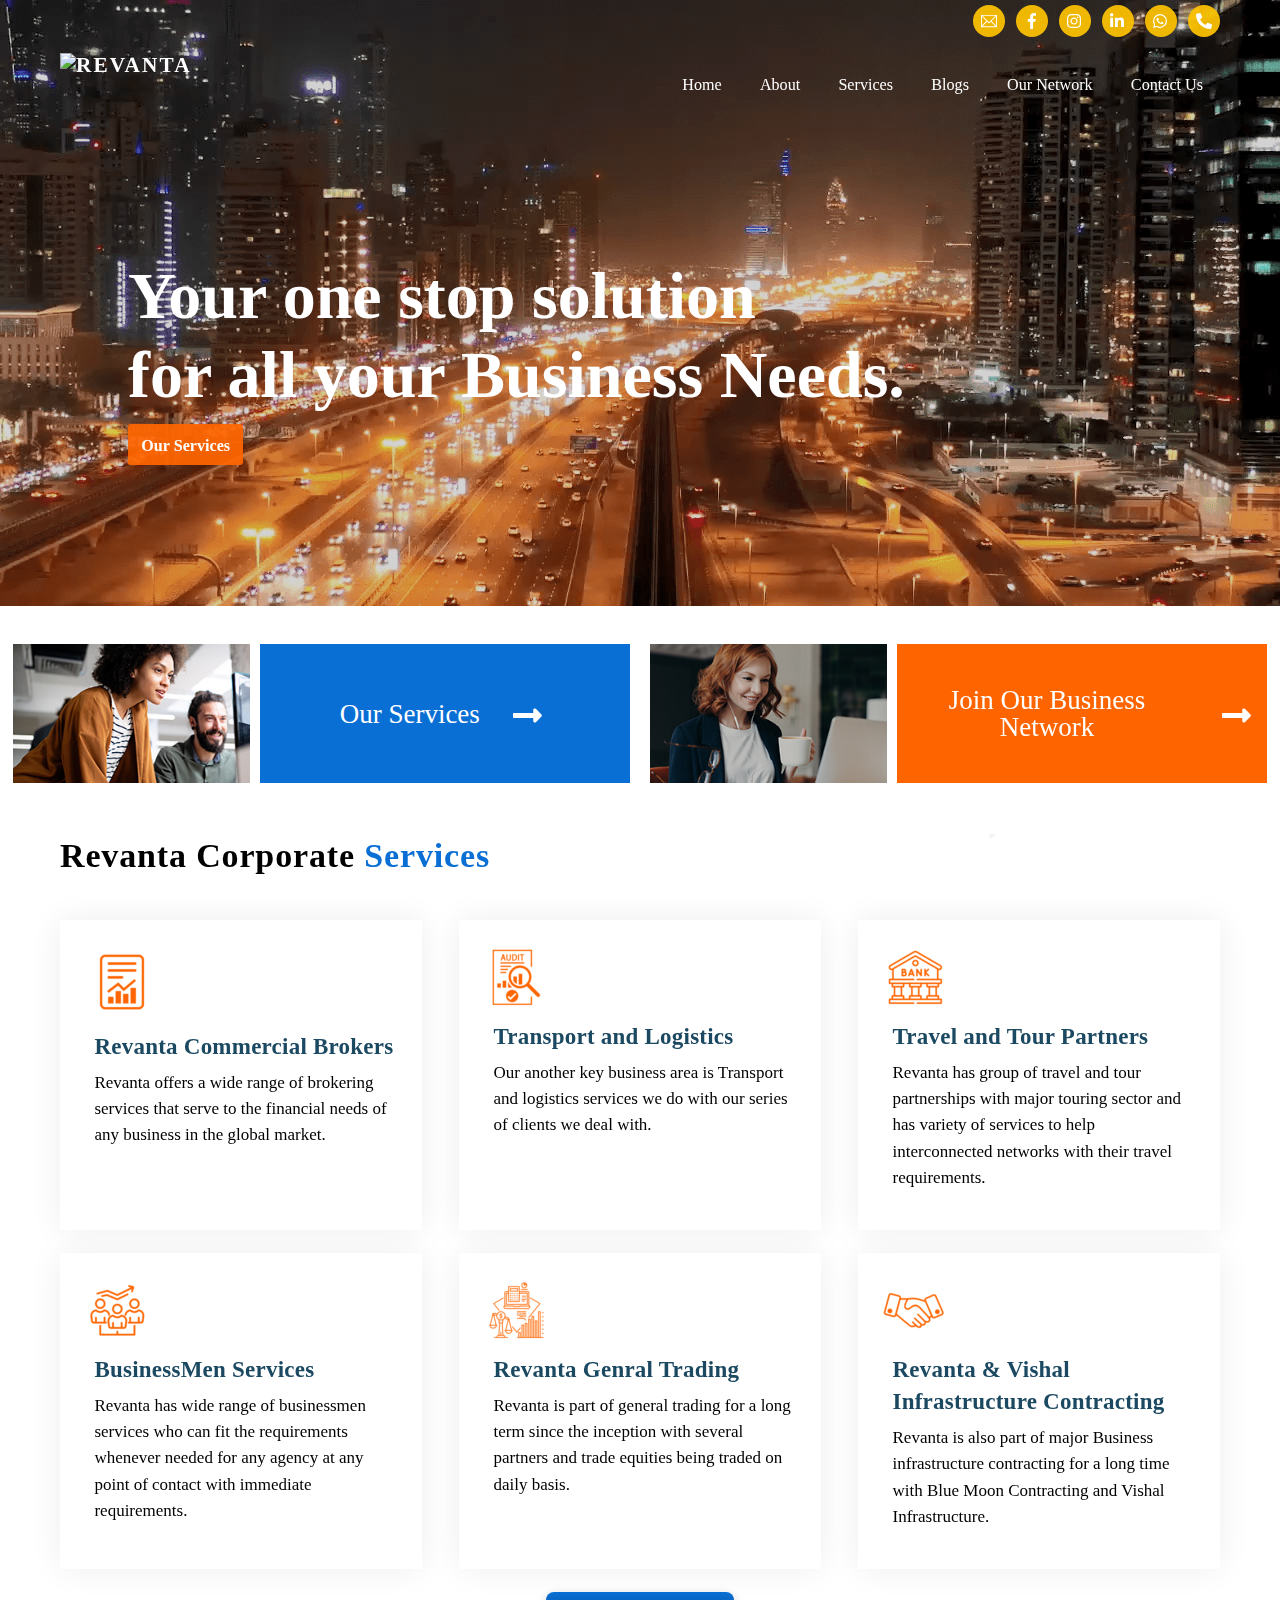
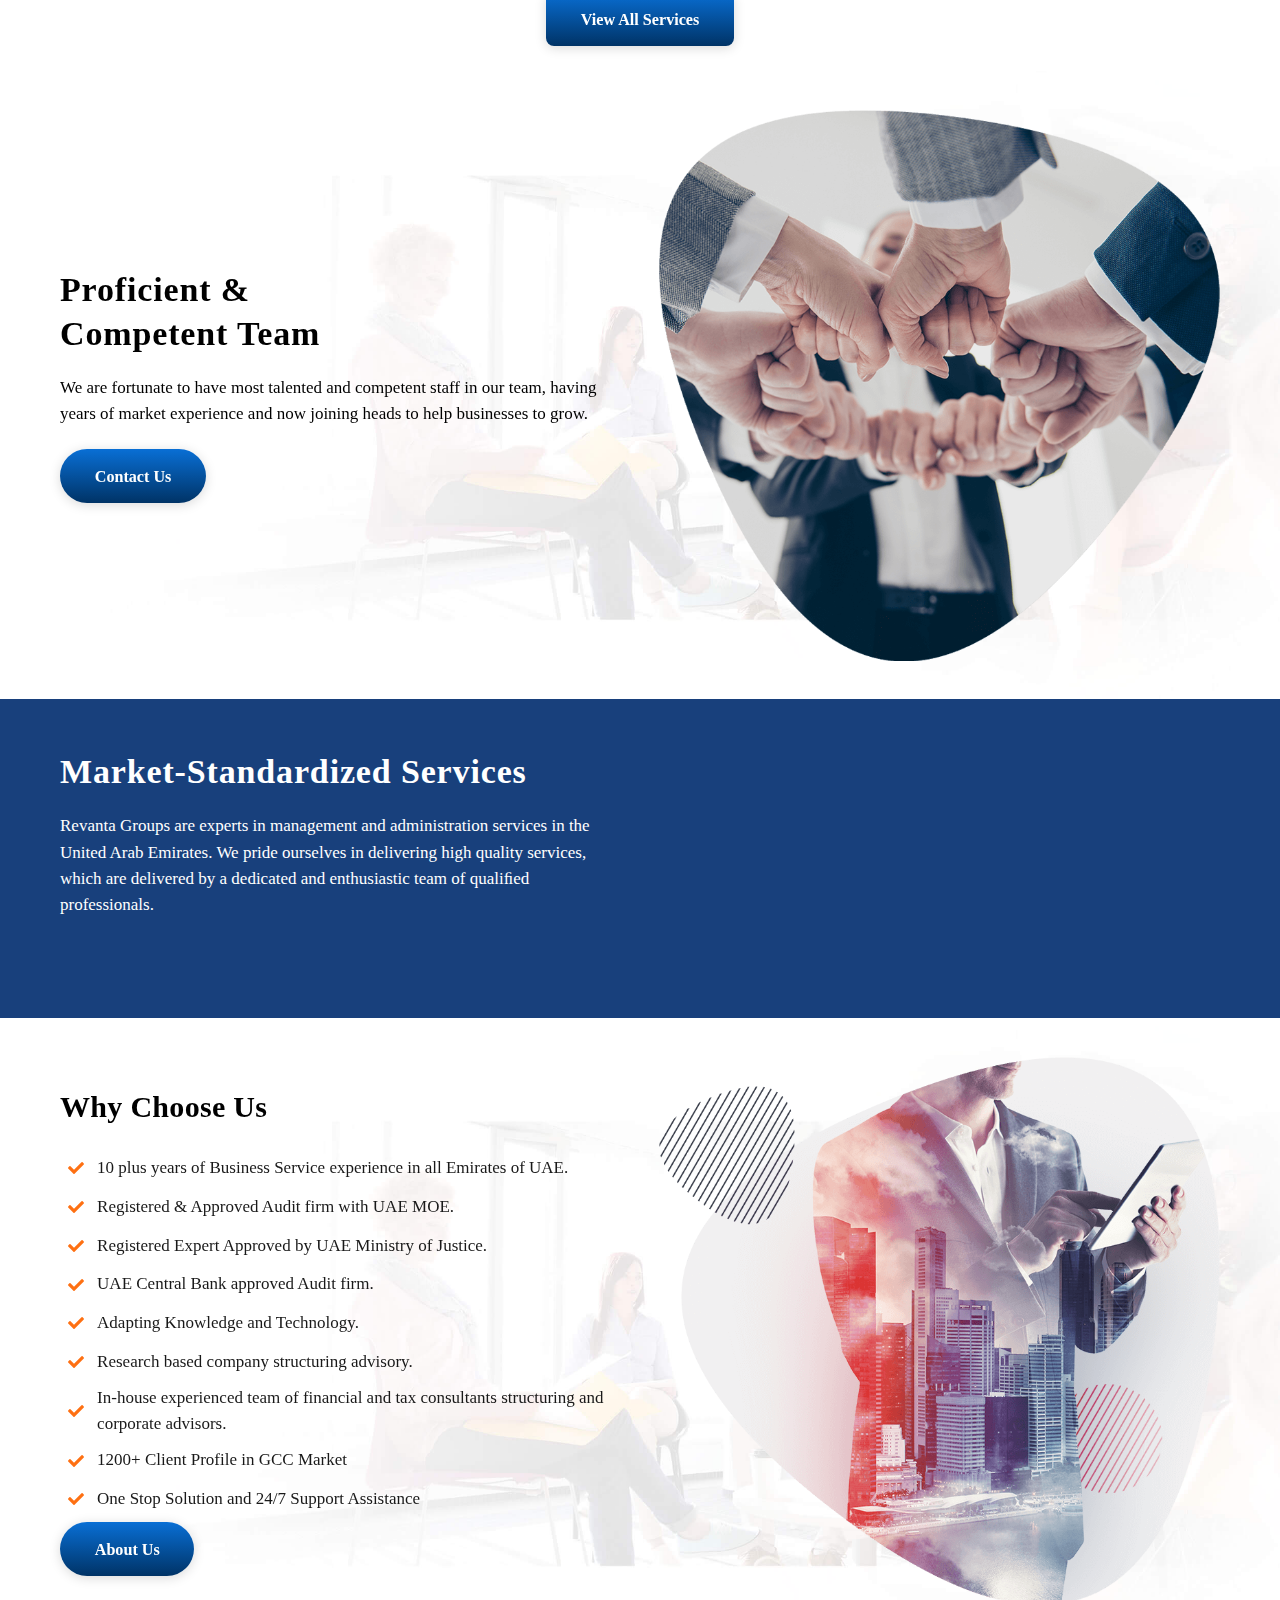
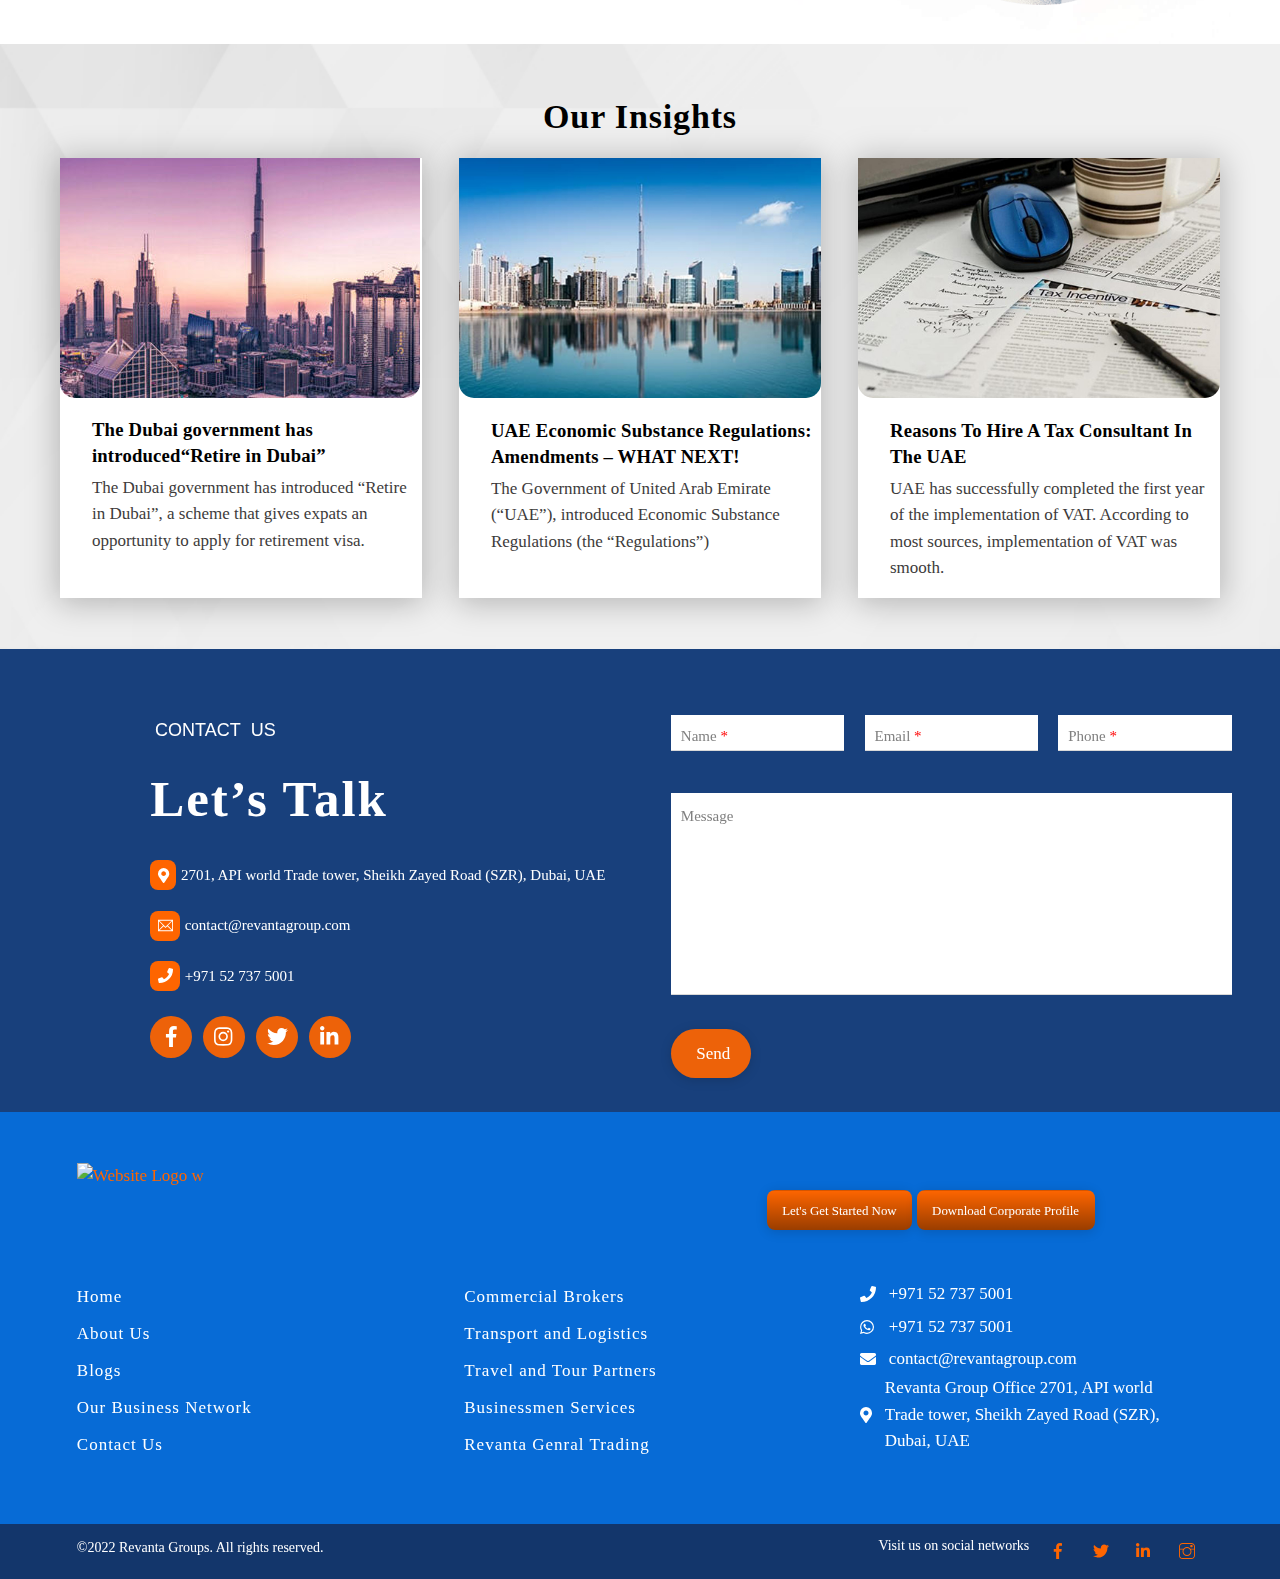
==== index.html @ b04a49e9 "first commit" ====
<!DOCTYPE html>
<html lang="en-US">

<head>
    <meta charset="UTF-8">
    <meta name="viewport" content="width=device-width, initial-scale=1, minimum-scale=1">
    <style id="tb_inline_styles" data-no-optimize="1">
        .tb_animation_on {
            overflow-x: hidden
        }
        
        .themify_builder .wow {
            visibility: hidden;
            animation-fill-mode: both
        }
        
        [data-tf-animation] {
            will-change: transform, opacity, visibility
        }
        
        .themify_builder .tf_lax_done {
            transition-duration: .8s;
            transition-timing-function: cubic-bezier(.165, .84, .44, 1)
        }
        
        [data-sticky-active].tb_sticky_scroll_active {
            z-index: 1
        }
        
        [data-sticky-active].tb_sticky_scroll_active .hide-on-stick {
            display: none
        }
        
        @media(min-width:1281px) {
            .hide-desktop {
                width: 0 !important;
                height: 0 !important;
                padding: 0 !important;
                visibility: hidden !important;
                margin: 0 !important;
                display: table-column !important;
                background: 0 !important
            }
        }
        
        @media(min-width:769px) and (max-width:1280px) {
            .hide-tablet_landscape {
                width: 0 !important;
                height: 0 !important;
                padding: 0 !important;
                visibility: hidden !important;
                margin: 0 !important;
                display: table-column !important;
                background: 0 !important
            }
        }
        
        @media(min-width:681px) and (max-width:768px) {
            .hide-tablet {
                width: 0 !important;
                height: 0 !important;
                padding: 0 !important;
                visibility: hidden !important;
                margin: 0 !important;
                display: table-column !important;
                background: 0 !important
            }
        }
        
        @media(max-width:680px) {
            .hide-mobile {
                width: 0 !important;
                height: 0 !important;
                padding: 0 !important;
                visibility: hidden !important;
                margin: 0 !important;
                display: table-column !important;
                background: 0 !important
            }
        }
        
        @media(max-width:680px) {
            .themify_map.tf_map_loaded {
                width: 100% !important
            }
            .ui.builder_button,
            .ui.nav li a {
                padding: .525em 1.15em
            }
            .fullheight>.row_inner:not(.tb_col_count_1) {
                min-height: 0
            }
        }
    </style><noscript><style>.themify_builder .wow,.wow .tf_lazy{visibility:visible!important}</style></noscript>
    <style id="tf_lazy_common" data-no-optimize="1">
        img {
            max-width: 100%;
            height: auto
        }
        
        .tf_fa {
            display: inline-block;
            width: 1em;
            height: 1em;
            stroke-width: 0;
            stroke: currentColor;
            overflow: visible;
            fill: currentColor;
            pointer-events: none;
            vertical-align: middle;
            text-rendering: optimizeSpeed;
            buffered-rendering: static
        }
        
        #tf_svg symbol {
            overflow: visible
        }
        
        .tf_lazy {
            position: relative;
            visibility: visible;
            display: block;
            opacity: .3
        }
        
        .wow .tf_lazy {
            visibility: hidden;
            opacity: 1;
            position: static;
            display: inline
        }
        
        div.tf_audio_lazy audio {
            visibility: hidden;
            height: 0;
            display: inline
        }
        
        .mejs-container {
            visibility: visible
        }
        
        .tf_iframe_lazy {
            transition: opacity .3s ease-in-out;
            min-height: 10px
        }
        
        .tf_carousel .tf_swiper-wrapper {
            display: flex
        }
        
        .tf_carousel .tf_swiper-slide {
            flex-shrink: 0;
            opacity: 0;
            width: 100%;
            height: 100%
        }
        
        .tf_carousel .tf_lazy {
            contain: none
        }
        
        .tf_swiper-wrapper>br,
        .tf_lazy.tf_swiper-wrapper .tf_lazy:after,
        .tf_lazy.tf_swiper-wrapper .tf_lazy:before {
            display: none
        }
        
        .tf_lazy:after,
        .tf_lazy:before {
            content: '';
            display: inline-block;
            position: absolute;
            width: 10px !important;
            height: 10px !important;
            margin: 0 3px;
            top: 50% !important;
            right: 50% !important;
            left: auto !important;
            border-radius: 100%;
            background-color: currentColor;
            visibility: visible;
            animation: tf-hrz-loader infinite .75s cubic-bezier(.2, .68, .18, 1.08)
        }
        
        .tf_lazy:after {
            width: 6px !important;
            height: 6px !important;
            right: auto !important;
            left: 50% !important;
            margin-top: 3px;
            animation-delay: -.4s
        }
        
        @keyframes tf-hrz-loader {
            0% {
                transform: scale(1);
                opacity: 1
            }
            50% {
                transform: scale(.1);
                opacity: .6
            }
            100% {
                transform: scale(1);
                opacity: 1
            }
        }
        
        .tf_lazy_lightbox {
            position: fixed;
            background: rgba(11, 11, 11, .8);
            color: #ccc;
            top: 0;
            left: 0;
            display: flex;
            align-items: center;
            justify-content: center;
            z-index: 999
        }
        
        .tf_lazy_lightbox .tf_lazy:after,
        .tf_lazy_lightbox .tf_lazy:before {
            background: #fff
        }
        
        .tf_vd_lazy {
            display: flex;
            flex-wrap: wrap
        }
        
        .tf_w.tf_vd_lazy video {
            width: 100%;
            height: auto;
            position: static;
            object-fit: cover
        }
    </style>

    <title>Revanta Group &#8211; Page Revanta Group | &#8211; We&#039;re Group Of Professionals</title>
    <link rel="preload" href="https://ascentiame.com/wp-includes/css/classic-themes.min.css?ver=1" as="style">
    <link rel="stylesheet" id="classic-theme-styles-css" href="wp-includes/css/classic-themes.min_ver%3D1.css" media="all">
    <style id="global-styles-inline-css">
        body {
            --wp--preset--color--black: #000000;
            --wp--preset--color--cyan-bluish-gray: #abb8c3;
            --wp--preset--color--white: #ffffff;
            --wp--preset--color--pale-pink: #f78da7;
            --wp--preset--color--vivid-red: #cf2e2e;
            --wp--preset--color--luminous-vivid-orange: #ff6900;
            --wp--preset--color--luminous-vivid-amber: #fcb900;
            --wp--preset--color--light-green-cyan: #7bdcb5;
            --wp--preset--color--vivid-green-cyan: #00d084;
            --wp--preset--color--pale-cyan-blue: #8ed1fc;
            --wp--preset--color--vivid-cyan-blue: #0693e3;
            --wp--preset--color--vivid-purple: #9b51e0;
            --wp--preset--gradient--vivid-cyan-blue-to-vivid-purple: linear-gradient(135deg, rgba(6, 147, 227, 1) 0%, rgb(155, 81, 224) 100%);
            --wp--preset--gradient--light-green-cyan-to-vivid-green-cyan: linear-gradient(135deg, rgb(122, 220, 180) 0%, rgb(0, 208, 130) 100%);
            --wp--preset--gradient--luminous-vivid-amber-to-luminous-vivid-orange: linear-gradient(135deg, rgba(252, 185, 0, 1) 0%, rgba(255, 105, 0, 1) 100%);
            --wp--preset--gradient--luminous-vivid-orange-to-vivid-red: linear-gradient(135deg, rgba(255, 105, 0, 1) 0%, rgb(207, 46, 46) 100%);
            --wp--preset--gradient--very-light-gray-to-cyan-bluish-gray: linear-gradient(135deg, rgb(238, 238, 238) 0%, rgb(169, 184, 195) 100%);
            --wp--preset--gradient--cool-to-warm-spectrum: linear-gradient(135deg, rgb(74, 234, 220) 0%, rgb(151, 120, 209) 20%, rgb(207, 42, 186) 40%, rgb(238, 44, 130) 60%, rgb(251, 105, 98) 80%, rgb(254, 248, 76) 100%);
            --wp--preset--gradient--blush-light-purple: linear-gradient(135deg, rgb(255, 206, 236) 0%, rgb(152, 150, 240) 100%);
            --wp--preset--gradient--blush-bordeaux: linear-gradient(135deg, rgb(254, 205, 165) 0%, rgb(254, 45, 45) 50%, rgb(107, 0, 62) 100%);
            --wp--preset--gradient--luminous-dusk: linear-gradient(135deg, rgb(255, 203, 112) 0%, rgb(199, 81, 192) 50%, rgb(65, 88, 208) 100%);
            --wp--preset--gradient--pale-ocean: linear-gradient(135deg, rgb(255, 245, 203) 0%, rgb(182, 227, 212) 50%, rgb(51, 167, 181) 100%);
            --wp--preset--gradient--electric-grass: linear-gradient(135deg, rgb(202, 248, 128) 0%, rgb(113, 206, 126) 100%);
            --wp--preset--gradient--midnight: linear-gradient(135deg, rgb(2, 3, 129) 0%, rgb(40, 116, 252) 100%);
            --wp--preset--duotone--dark-grayscale: url('#wp-duotone-dark-grayscale');
            --wp--preset--duotone--grayscale: url('#wp-duotone-grayscale');
            --wp--preset--duotone--purple-yellow: url('#wp-duotone-purple-yellow');
            --wp--preset--duotone--blue-red: url('#wp-duotone-blue-red');
            --wp--preset--duotone--midnight: url('#wp-duotone-midnight');
            --wp--preset--duotone--magenta-yellow: url('#wp-duotone-magenta-yellow');
            --wp--preset--duotone--purple-green: url('#wp-duotone-purple-green');
            --wp--preset--duotone--blue-orange: url('#wp-duotone-blue-orange');
            --wp--preset--font-size--small: 13px;
            --wp--preset--font-size--medium: 20px;
            --wp--preset--font-size--large: 36px;
            --wp--preset--font-size--x-large: 42px;
            --wp--preset--spacing--20: 0.44rem;
            --wp--preset--spacing--30: 0.67rem;
            --wp--preset--spacing--40: 1rem;
            --wp--preset--spacing--50: 1.5rem;
            --wp--preset--spacing--60: 2.25rem;
            --wp--preset--spacing--70: 3.38rem;
            --wp--preset--spacing--80: 5.06rem;
        }
        
         :where(.is-layout-flex) {
            gap: 0.5em;
        }
        
        body .is-layout-flow>.alignleft {
            float: left;
            margin-inline-start: 0;
            margin-inline-end: 2em;
        }
        
        body .is-layout-flow>.alignright {
            float: right;
            margin-inline-start: 2em;
            margin-inline-end: 0;
        }
        
        body .is-layout-flow>.aligncenter {
            margin-left: auto !important;
            margin-right: auto !important;
        }
        
        body .is-layout-constrained>.alignleft {
            float: left;
            margin-inline-start: 0;
            margin-inline-end: 2em;
        }
        
        body .is-layout-constrained>.alignright {
            float: right;
            margin-inline-start: 2em;
            margin-inline-end: 0;
        }
        
        body .is-layout-constrained>.aligncenter {
            margin-left: auto !important;
            margin-right: auto !important;
        }
        
        body .is-layout-constrained> :where(:not(.alignleft):not(.alignright):not(.alignfull)) {
            max-width: var(--wp--style--global--content-size);
            margin-left: auto !important;
            margin-right: auto !important;
        }
        
        body .is-layout-constrained>.alignwide {
            max-width: var(--wp--style--global--wide-size);
        }
        
        body .is-layout-flex {
            display: flex;
        }
        
        body .is-layout-flex {
            flex-wrap: wrap;
            align-items: center;
        }
        
        body .is-layout-flex>* {
            margin: 0;
        }
        
         :where(.wp-block-columns.is-layout-flex) {
            gap: 2em;
        }
        
        .has-black-color {
            color: var(--wp--preset--color--black) !important;
        }
        
        .has-cyan-bluish-gray-color {
            color: var(--wp--preset--color--cyan-bluish-gray) !important;
        }
        
        .has-white-color {
            color: var(--wp--preset--color--white) !important;
        }
        
        .has-pale-pink-color {
            color: var(--wp--preset--color--pale-pink) !important;
        }
        
        .has-vivid-red-color {
            color: var(--wp--preset--color--vivid-red) !important;
        }
        
        .has-luminous-vivid-orange-color {
            color: var(--wp--preset--color--luminous-vivid-orange) !important;
        }
        
        .has-luminous-vivid-amber-color {
            color: var(--wp--preset--color--luminous-vivid-amber) !important;
        }
        
        .has-light-green-cyan-color {
            color: var(--wp--preset--color--light-green-cyan) !important;
        }
        
        .has-vivid-green-cyan-color {
            color: var(--wp--preset--color--vivid-green-cyan) !important;
        }
        
        .has-pale-cyan-blue-color {
            color: var(--wp--preset--color--pale-cyan-blue) !important;
        }
        
        .has-vivid-cyan-blue-color {
            color: var(--wp--preset--color--vivid-cyan-blue) !important;
        }
        
        .has-vivid-purple-color {
            color: var(--wp--preset--color--vivid-purple) !important;
        }
        
        .has-black-background-color {
            background-color: var(--wp--preset--color--black) !important;
        }
        
        .has-cyan-bluish-gray-background-color {
            background-color: var(--wp--preset--color--cyan-bluish-gray) !important;
        }
        
        .has-white-background-color {
            background-color: var(--wp--preset--color--white) !important;
        }
        
        .has-pale-pink-background-color {
            background-color: var(--wp--preset--color--pale-pink) !important;
        }
        
        .has-vivid-red-background-color {
            background-color: var(--wp--preset--color--vivid-red) !important;
        }
        
        .has-luminous-vivid-orange-background-color {
            background-color: var(--wp--preset--color--luminous-vivid-orange) !important;
        }
        
        .has-luminous-vivid-amber-background-color {
            background-color: var(--wp--preset--color--luminous-vivid-amber) !important;
        }
        
        .has-light-green-cyan-background-color {
            background-color: var(--wp--preset--color--light-green-cyan) !important;
        }
        
        .has-vivid-green-cyan-background-color {
            background-color: var(--wp--preset--color--vivid-green-cyan) !important;
        }
        
        .has-pale-cyan-blue-background-color {
            background-color: var(--wp--preset--color--pale-cyan-blue) !important;
        }
        
        .has-vivid-cyan-blue-background-color {
            background-color: var(--wp--preset--color--vivid-cyan-blue) !important;
        }
        
        .has-vivid-purple-background-color {
            background-color: var(--wp--preset--color--vivid-purple) !important;
        }
        
        .has-black-border-color {
            border-color: var(--wp--preset--color--black) !important;
        }
        
        .has-cyan-bluish-gray-border-color {
            border-color: var(--wp--preset--color--cyan-bluish-gray) !important;
        }
        
        .has-white-border-color {
            border-color: var(--wp--preset--color--white) !important;
        }
        
        .has-pale-pink-border-color {
            border-color: var(--wp--preset--color--pale-pink) !important;
        }
        
        .has-vivid-red-border-color {
            border-color: var(--wp--preset--color--vivid-red) !important;
        }
        
        .has-luminous-vivid-orange-border-color {
            border-color: var(--wp--preset--color--luminous-vivid-orange) !important;
        }
        
        .has-luminous-vivid-amber-border-color {
            border-color: var(--wp--preset--color--luminous-vivid-amber) !important;
        }
        
        .has-light-green-cyan-border-color {
            border-color: var(--wp--preset--color--light-green-cyan) !important;
        }
        
        .has-vivid-green-cyan-border-color {
            border-color: var(--wp--preset--color--vivid-green-cyan) !important;
        }
        
        .has-pale-cyan-blue-border-color {
            border-color: var(--wp--preset--color--pale-cyan-blue) !important;
        }
        
        .has-vivid-cyan-blue-border-color {
            border-color: var(--wp--preset--color--vivid-cyan-blue) !important;
        }
        
        .has-vivid-purple-border-color {
            border-color: var(--wp--preset--color--vivid-purple) !important;
        }
        
        .has-vivid-cyan-blue-to-vivid-purple-gradient-background {
            background: var(--wp--preset--gradient--vivid-cyan-blue-to-vivid-purple) !important;
        }
        
        .has-light-green-cyan-to-vivid-green-cyan-gradient-background {
            background: var(--wp--preset--gradient--light-green-cyan-to-vivid-green-cyan) !important;
        }
        
        .has-luminous-vivid-amber-to-luminous-vivid-orange-gradient-background {
            background: var(--wp--preset--gradient--luminous-vivid-amber-to-luminous-vivid-orange) !important;
        }
        
        .has-luminous-vivid-orange-to-vivid-red-gradient-background {
            background: var(--wp--preset--gradient--luminous-vivid-orange-to-vivid-red) !important;
        }
        
        .has-very-light-gray-to-cyan-bluish-gray-gradient-background {
            background: var(--wp--preset--gradient--very-light-gray-to-cyan-bluish-gray) !important;
        }
        
        .has-cool-to-warm-spectrum-gradient-background {
            background: var(--wp--preset--gradient--cool-to-warm-spectrum) !important;
        }
        
        .has-blush-light-purple-gradient-background {
            background: var(--wp--preset--gradient--blush-light-purple) !important;
        }
        
        .has-blush-bordeaux-gradient-background {
            background: var(--wp--preset--gradient--blush-bordeaux) !important;
        }
        
        .has-luminous-dusk-gradient-background {
            background: var(--wp--preset--gradient--luminous-dusk) !important;
        }
        
        .has-pale-ocean-gradient-background {
            background: var(--wp--preset--gradient--pale-ocean) !important;
        }
        
        .has-electric-grass-gradient-background {
            background: var(--wp--preset--gradient--electric-grass) !important;
        }
        
        .has-midnight-gradient-background {
            background: var(--wp--preset--gradient--midnight) !important;
        }
        
        .has-small-font-size {
            font-size: var(--wp--preset--font-size--small) !important;
        }
        
        .has-medium-font-size {
            font-size: var(--wp--preset--font-size--medium) !important;
        }
        
        .has-large-font-size {
            font-size: var(--wp--preset--font-size--large) !important;
        }
        
        .has-x-large-font-size {
            font-size: var(--wp--preset--font-size--x-large) !important;
        }
        
        .wp-block-navigation a:where(:not(.wp-element-button)) {
            color: inherit;
        }
        
         :where(.wp-block-columns.is-layout-flex) {
            gap: 2em;
        }
        
        .wp-block-pullquote {
            font-size: 1.5em;
            line-height: 1.6;
        }
    </style>
    <link rel="preload" href="https://ascentiame.com/wp-content/plugins/widget-google-reviews/assets/css/public-main.css?ver=2.2.8" as="style">
    <link rel="stylesheet" id="grw-public-main-css-css" href="wp-content/plugins/widget-google-reviews/assets/css/public-main_ver%3D2.2.8.css" media="all">
    <!--n2css-->
    <script src="wp-includes/js/jquery/jquery.min_ver%3D3.6.1.js" id="jquery-core-js"></script>
    <script defer="defer" src="wp-content/plugins/widget-google-reviews/assets/js/public-main_ver%3D2.2.8.js" id="grw-public-main-js-js"></script>
    <link rel="https://api.w.org/" href="https://ascentiame.com/wp-json/">
    <link rel="alternate" type="application/json" href="https://ascentiame.com/wp-json/wp/v2/pages/5538">
    <link rel="EditURI" type="application/rsd+xml" title="RSD" href="https://ascentiame.com/xmlrpc.php?rsd">
    <link rel="wlwmanifest" type="application/wlwmanifest+xml" href="https://ascentiame.com/wp-includes/wlwmanifest.xml">
    <meta name="generator" content="WordPress 6.1.1">


    <style>
        @keyframes themifyAnimatedBG {
            0% {
                background-color: #33baab
            }
            100% {
                background-color: #e33b9e
            }
            50% {
                background-color: #4961d7
            }
            33.3% {
                background-color: #2ea85c
            }
            25% {
                background-color: #2bb8ed
            }
            20% {
                background-color: #dd5135
            }
        }
        
        .module_row.animated-bg {
            animation: themifyAnimatedBG 30000ms infinite alternate
        }
    </style>

    <!-- Entry Style -->
    <style>
        .page-id-5538 #headerwrap,
        .page-id-5538 #site-logo,
        .page-id-5538 #site-description {
            color: rgba(255, 255, 255, 1)
        }
        
        .page-id-5538 #site-logo a,
        .page-id-5538 #site-description a,
        .page-id-5538 .header-widget a,
        .page-id-5538 .sidemenu .social-widget a,
        .page-id-5538 #main-nav>li>a,
        .page-id-5538 #headerwrap .header-icons a {
            color: rgba(255, 255, 255, 1)
        }
    </style>
    <!-- End Entry Style -->

    <style id="tf_gf_fonts_style">
        @font-face {
            font-family: 'Jost';
            font-display: swap;
            src: url(https://fonts.gstatic.com/s/jost/v14/92zatBhPNqw73oDd4iYl.woff2) format('woff2');
            unicode-range: U+0301, U+0400-045F, U+0490-0491, U+04B0-04B1, U+2116;
        }
        
        @font-face {
            font-family: 'Jost';
            font-display: swap;
            src: url(https://fonts.gstatic.com/s/jost/v14/92zatBhPNqw73ord4iYl.woff2) format('woff2');
            unicode-range: U+0100-024F, U+0259, U+1E00-1EFF, U+2020, U+20A0-20AB, U+20AD-20CF, U+2113, U+2C60-2C7F, U+A720-A7FF;
        }
        
        @font-face {
            font-family: 'Jost';
            font-display: swap;
            src: url(https://fonts.gstatic.com/s/jost/v14/92zatBhPNqw73oTd4g.woff2) format('woff2');
            unicode-range: U+0000-00FF, U+0131, U+0152-0153, U+02BB-02BC, U+02C6, U+02DA, U+02DC, U+2000-206F, U+2074, U+20AC, U+2122, U+2191, U+2193, U+2212, U+2215, U+FEFF, U+FFFD;
        }
        
        @font-face {
            font-family: 'Jost';
            font-weight: 500;
            font-display: swap;
            src: url(https://fonts.gstatic.com/s/jost/v14/92zatBhPNqw73oDd4iYl.woff2) format('woff2');
            unicode-range: U+0301, U+0400-045F, U+0490-0491, U+04B0-04B1, U+2116;
        }
        
        @font-face {
            font-family: 'Jost';
            font-weight: 500;
            font-display: swap;
            src: url(https://fonts.gstatic.com/s/jost/v14/92zatBhPNqw73ord4iYl.woff2) format('woff2');
            unicode-range: U+0100-024F, U+0259, U+1E00-1EFF, U+2020, U+20A0-20AB, U+20AD-20CF, U+2113, U+2C60-2C7F, U+A720-A7FF;
        }
        
        @font-face {
            font-family: 'Jost';
            font-weight: 500;
            font-display: swap;
            src: url(https://fonts.gstatic.com/s/jost/v14/92zatBhPNqw73oTd4g.woff2) format('woff2');
            unicode-range: U+0000-00FF, U+0131, U+0152-0153, U+02BB-02BC, U+02C6, U+02DA, U+02DC, U+2000-206F, U+2074, U+20AC, U+2122, U+2191, U+2193, U+2212, U+2215, U+FEFF, U+FFFD;
        }
        
        @font-face {
            font-family: 'Jost';
            font-weight: 700;
            font-display: swap;
            src: url(https://fonts.gstatic.com/s/jost/v14/92zatBhPNqw73oDd4iYl.woff2) format('woff2');
            unicode-range: U+0301, U+0400-045F, U+0490-0491, U+04B0-04B1, U+2116;
        }
        
        @font-face {
            font-family: 'Jost';
            font-weight: 700;
            font-display: swap;
            src: url(https://fonts.gstatic.com/s/jost/v14/92zatBhPNqw73ord4iYl.woff2) format('woff2');
            unicode-range: U+0100-024F, U+0259, U+1E00-1EFF, U+2020, U+20A0-20AB, U+20AD-20CF, U+2113, U+2C60-2C7F, U+A720-A7FF;
        }
        
        @font-face {
            font-family: 'Jost';
            font-weight: 700;
            font-display: swap;
            src: url(https://fonts.gstatic.com/s/jost/v14/92zatBhPNqw73oTd4g.woff2) format('woff2');
            unicode-range: U+0000-00FF, U+0131, U+0152-0153, U+02BB-02BC, U+02C6, U+02DA, U+02DC, U+2000-206F, U+2074, U+20AC, U+2122, U+2191, U+2193, U+2212, U+2215, U+FEFF, U+FFFD;
        }
        
        @font-face {
            font-family: 'Jost';
            font-weight: 800;
            font-display: swap;
            src: url(https://fonts.gstatic.com/s/jost/v14/92zatBhPNqw73oDd4iYl.woff2) format('woff2');
            unicode-range: U+0301, U+0400-045F, U+0490-0491, U+04B0-04B1, U+2116;
        }
        
        @font-face {
            font-family: 'Jost';
            font-weight: 800;
            font-display: swap;
            src: url(https://fonts.gstatic.com/s/jost/v14/92zatBhPNqw73ord4iYl.woff2) format('woff2');
            unicode-range: U+0100-024F, U+0259, U+1E00-1EFF, U+2020, U+20A0-20AB, U+20AD-20CF, U+2113, U+2C60-2C7F, U+A720-A7FF;
        }
        
        @font-face {
            font-family: 'Jost';
            font-weight: 800;
            font-display: swap;
            src: url(https://fonts.gstatic.com/s/jost/v14/92zatBhPNqw73oTd4g.woff2) format('woff2');
            unicode-range: U+0000-00FF, U+0131, U+0152-0153, U+02BB-02BC, U+02C6, U+02DA, U+02DC, U+2000-206F, U+2074, U+20AC, U+2122, U+2191, U+2193, U+2212, U+2215, U+FEFF, U+FFFD;
        }
        
        @font-face {
            font-family: 'Lato';
            font-style: italic;
            font-weight: 300;
            font-display: swap;
            src: url(https://fonts.gstatic.com/s/lato/v23/S6u_w4BMUTPHjxsI9w2_FQft1dw.woff2) format('woff2');
            unicode-range: U+0100-024F, U+0259, U+1E00-1EFF, U+2020, U+20A0-20AB, U+20AD-20CF, U+2113, U+2C60-2C7F, U+A720-A7FF;
        }
        
        @font-face {
            font-family: 'Lato';
            font-style: italic;
            font-weight: 300;
            font-display: swap;
            src: url(https://fonts.gstatic.com/s/lato/v23/S6u_w4BMUTPHjxsI9w2_Gwft.woff2) format('woff2');
            unicode-range: U+0000-00FF, U+0131, U+0152-0153, U+02BB-02BC, U+02C6, U+02DA, U+02DC, U+2000-206F, U+2074, U+20AC, U+2122, U+2191, U+2193, U+2212, U+2215, U+FEFF, U+FFFD;
        }
        
        @font-face {
            font-family: 'Lato';
            font-style: italic;
            font-display: swap;
            src: url(https://fonts.gstatic.com/s/lato/v23/S6u8w4BMUTPHjxsAUi-qJCY.woff2) format('woff2');
            unicode-range: U+0100-024F, U+0259, U+1E00-1EFF, U+2020, U+20A0-20AB, U+20AD-20CF, U+2113, U+2C60-2C7F, U+A720-A7FF;
        }
        
        @font-face {
            font-family: 'Lato';
            font-style: italic;
            font-display: swap;
            src: url(https://fonts.gstatic.com/s/lato/v23/S6u8w4BMUTPHjxsAXC-q.woff2) format('woff2');
            unicode-range: U+0000-00FF, U+0131, U+0152-0153, U+02BB-02BC, U+02C6, U+02DA, U+02DC, U+2000-206F, U+2074, U+20AC, U+2122, U+2191, U+2193, U+2212, U+2215, U+FEFF, U+FFFD;
        }
        
        @font-face {
            font-family: 'Lato';
            font-style: italic;
            font-weight: 700;
            font-display: swap;
            src: url(https://fonts.gstatic.com/s/lato/v23/S6u_w4BMUTPHjxsI5wq_FQft1dw.woff2) format('woff2');
            unicode-range: U+0100-024F, U+0259, U+1E00-1EFF, U+2020, U+20A0-20AB, U+20AD-20CF, U+2113, U+2C60-2C7F, U+A720-A7FF;
        }
        
        @font-face {
            font-family: 'Lato';
            font-style: italic;
            font-weight: 700;
            font-display: swap;
            src: url(https://fonts.gstatic.com/s/lato/v23/S6u_w4BMUTPHjxsI5wq_Gwft.woff2) format('woff2');
            unicode-range: U+0000-00FF, U+0131, U+0152-0153, U+02BB-02BC, U+02C6, U+02DA, U+02DC, U+2000-206F, U+2074, U+20AC, U+2122, U+2191, U+2193, U+2212, U+2215, U+FEFF, U+FFFD;
        }
        
        @font-face {
            font-family: 'Lato';
            font-weight: 300;
            font-display: swap;
            src: url(https://fonts.gstatic.com/s/lato/v23/S6u9w4BMUTPHh7USSwaPGR_p.woff2) format('woff2');
            unicode-range: U+0100-024F, U+0259, U+1E00-1EFF, U+2020, U+20A0-20AB, U+20AD-20CF, U+2113, U+2C60-2C7F, U+A720-A7FF;
        }
        
        @font-face {
            font-family: 'Lato';
            font-weight: 300;
            font-display: swap;
            src: url(https://fonts.gstatic.com/s/lato/v23/S6u9w4BMUTPHh7USSwiPGQ.woff2) format('woff2');
            unicode-range: U+0000-00FF, U+0131, U+0152-0153, U+02BB-02BC, U+02C6, U+02DA, U+02DC, U+2000-206F, U+2074, U+20AC, U+2122, U+2191, U+2193, U+2212, U+2215, U+FEFF, U+FFFD;
        }
        
        @font-face {
            font-family: 'Lato';
            font-display: swap;
            src: url(https://fonts.gstatic.com/s/lato/v23/S6uyw4BMUTPHjxAwXjeu.woff2) format('woff2');
            unicode-range: U+0100-024F, U+0259, U+1E00-1EFF, U+2020, U+20A0-20AB, U+20AD-20CF, U+2113, U+2C60-2C7F, U+A720-A7FF;
        }
        
        @font-face {
            font-family: 'Lato';
            font-display: swap;
            src: url(https://fonts.gstatic.com/s/lato/v23/S6uyw4BMUTPHjx4wXg.woff2) format('woff2');
            unicode-range: U+0000-00FF, U+0131, U+0152-0153, U+02BB-02BC, U+02C6, U+02DA, U+02DC, U+2000-206F, U+2074, U+20AC, U+2122, U+2191, U+2193, U+2212, U+2215, U+FEFF, U+FFFD;
        }
        
        @font-face {
            font-family: 'Lato';
            font-weight: 700;
            font-display: swap;
            src: url(https://fonts.gstatic.com/s/lato/v23/S6u9w4BMUTPHh6UVSwaPGR_p.woff2) format('woff2');
            unicode-range: U+0100-024F, U+0259, U+1E00-1EFF, U+2020, U+20A0-20AB, U+20AD-20CF, U+2113, U+2C60-2C7F, U+A720-A7FF;
        }
        
        @font-face {
            font-family: 'Lato';
            font-weight: 700;
            font-display: swap;
            src: url(https://fonts.gstatic.com/s/lato/v23/S6u9w4BMUTPHh6UVSwiPGQ.woff2) format('woff2');
            unicode-range: U+0000-00FF, U+0131, U+0152-0153, U+02BB-02BC, U+02C6, U+02DA, U+02DC, U+2000-206F, U+2074, U+20AC, U+2122, U+2191, U+2193, U+2212, U+2215, U+FEFF, U+FFFD;
        }
        
        @font-face {
            font-family: 'Raleway';
            font-display: swap;
            src: url(https://fonts.gstatic.com/s/raleway/v28/1Ptug8zYS_SKggPNyCAIT5lu.woff2) format('woff2');
            unicode-range: U+0460-052F, U+1C80-1C88, U+20B4, U+2DE0-2DFF, U+A640-A69F, U+FE2E-FE2F;
        }
        
        @font-face {
            font-family: 'Raleway';
            font-display: swap;
            src: url(https://fonts.gstatic.com/s/raleway/v28/1Ptug8zYS_SKggPNyCkIT5lu.woff2) format('woff2');
            unicode-range: U+0301, U+0400-045F, U+0490-0491, U+04B0-04B1, U+2116;
        }
        
        @font-face {
            font-family: 'Raleway';
            font-display: swap;
            src: url(https://fonts.gstatic.com/s/raleway/v28/1Ptug8zYS_SKggPNyCIIT5lu.woff2) format('woff2');
            unicode-range: U+0102-0103, U+0110-0111, U+0128-0129, U+0168-0169, U+01A0-01A1, U+01AF-01B0, U+1EA0-1EF9, U+20AB;
        }
        
        @font-face {
            font-family: 'Raleway';
            font-display: swap;
            src: url(https://fonts.gstatic.com/s/raleway/v28/1Ptug8zYS_SKggPNyCMIT5lu.woff2) format('woff2');
            unicode-range: U+0100-024F, U+0259, U+1E00-1EFF, U+2020, U+20A0-20AB, U+20AD-20CF, U+2113, U+2C60-2C7F, U+A720-A7FF;
        }
        
        @font-face {
            font-family: 'Raleway';
            font-display: swap;
            src: url(https://fonts.gstatic.com/s/raleway/v28/1Ptug8zYS_SKggPNyC0ITw.woff2) format('woff2');
            unicode-range: U+0000-00FF, U+0131, U+0152-0153, U+02BB-02BC, U+02C6, U+02DA, U+02DC, U+2000-206F, U+2074, U+20AC, U+2122, U+2191, U+2193, U+2212, U+2215, U+FEFF, U+FFFD;
        }
        
        @font-face {
            font-family: 'Raleway';
            font-weight: 500;
            font-display: swap;
            src: url(https://fonts.gstatic.com/s/raleway/v28/1Ptug8zYS_SKggPNyCAIT5lu.woff2) format('woff2');
            unicode-range: U+0460-052F, U+1C80-1C88, U+20B4, U+2DE0-2DFF, U+A640-A69F, U+FE2E-FE2F;
        }
        
        @font-face {
            font-family: 'Raleway';
            font-weight: 500;
            font-display: swap;
            src: url(https://fonts.gstatic.com/s/raleway/v28/1Ptug8zYS_SKggPNyCkIT5lu.woff2) format('woff2');
            unicode-range: U+0301, U+0400-045F, U+0490-0491, U+04B0-04B1, U+2116;
        }
        
        @font-face {
            font-family: 'Raleway';
            font-weight: 500;
            font-display: swap;
            src: url(https://fonts.gstatic.com/s/raleway/v28/1Ptug8zYS_SKggPNyCIIT5lu.woff2) format('woff2');
            unicode-range: U+0102-0103, U+0110-0111, U+0128-0129, U+0168-0169, U+01A0-01A1, U+01AF-01B0, U+1EA0-1EF9, U+20AB;
        }
        
        @font-face {
            font-family: 'Raleway';
            font-weight: 500;
            font-display: swap;
            src: url(https://fonts.gstatic.com/s/raleway/v28/1Ptug8zYS_SKggPNyCMIT5lu.woff2) format('woff2');
            unicode-range: U+0100-024F, U+0259, U+1E00-1EFF, U+2020, U+20A0-20AB, U+20AD-20CF, U+2113, U+2C60-2C7F, U+A720-A7FF;
        }
        
        @font-face {
            font-family: 'Raleway';
            font-weight: 500;
            font-display: swap;
            src: url(https://fonts.gstatic.com/s/raleway/v28/1Ptug8zYS_SKggPNyC0ITw.woff2) format('woff2');
            unicode-range: U+0000-00FF, U+0131, U+0152-0153, U+02BB-02BC, U+02C6, U+02DA, U+02DC, U+2000-206F, U+2074, U+20AC, U+2122, U+2191, U+2193, U+2212, U+2215, U+FEFF, U+FFFD;
        }
        
        @font-face {
            font-family: 'Raleway';
            font-weight: 600;
            font-display: swap;
            src: url(https://fonts.gstatic.com/s/raleway/v28/1Ptug8zYS_SKggPNyCAIT5lu.woff2) format('woff2');
            unicode-range: U+0460-052F, U+1C80-1C88, U+20B4, U+2DE0-2DFF, U+A640-A69F, U+FE2E-FE2F;
        }
        
        @font-face {
            font-family: 'Raleway';
            font-weight: 600;
            font-display: swap;
            src: url(https://fonts.gstatic.com/s/raleway/v28/1Ptug8zYS_SKggPNyCkIT5lu.woff2) format('woff2');
            unicode-range: U+0301, U+0400-045F, U+0490-0491, U+04B0-04B1, U+2116;
        }
        
        @font-face {
            font-family: 'Raleway';
            font-weight: 600;
            font-display: swap;
            src: url(https://fonts.gstatic.com/s/raleway/v28/1Ptug8zYS_SKggPNyCIIT5lu.woff2) format('woff2');
            unicode-range: U+0102-0103, U+0110-0111, U+0128-0129, U+0168-0169, U+01A0-01A1, U+01AF-01B0, U+1EA0-1EF9, U+20AB;
        }
        
        @font-face {
            font-family: 'Raleway';
            font-weight: 600;
            font-display: swap;
            src: url(https://fonts.gstatic.com/s/raleway/v28/1Ptug8zYS_SKggPNyCMIT5lu.woff2) format('woff2');
            unicode-range: U+0100-024F, U+0259, U+1E00-1EFF, U+2020, U+20A0-20AB, U+20AD-20CF, U+2113, U+2C60-2C7F, U+A720-A7FF;
        }
        
        @font-face {
            font-family: 'Raleway';
            font-weight: 600;
            font-display: swap;
            src: url(https://fonts.gstatic.com/s/raleway/v28/1Ptug8zYS_SKggPNyC0ITw.woff2) format('woff2');
            unicode-range: U+0000-00FF, U+0131, U+0152-0153, U+02BB-02BC, U+02C6, U+02DA, U+02DC, U+2000-206F, U+2074, U+20AC, U+2122, U+2191, U+2193, U+2212, U+2215, U+FEFF, U+FFFD;
        }
        
        @font-face {
            font-family: 'Raleway';
            font-weight: 700;
            font-display: swap;
            src: url(https://fonts.gstatic.com/s/raleway/v28/1Ptug8zYS_SKggPNyCAIT5lu.woff2) format('woff2');
            unicode-range: U+0460-052F, U+1C80-1C88, U+20B4, U+2DE0-2DFF, U+A640-A69F, U+FE2E-FE2F;
        }
        
        @font-face {
            font-family: 'Raleway';
            font-weight: 700;
            font-display: swap;
            src: url(https://fonts.gstatic.com/s/raleway/v28/1Ptug8zYS_SKggPNyCkIT5lu.woff2) format('woff2');
            unicode-range: U+0301, U+0400-045F, U+0490-0491, U+04B0-04B1, U+2116;
        }
        
        @font-face {
            font-family: 'Raleway';
            font-weight: 700;
            font-display: swap;
            src: url(https://fonts.gstatic.com/s/raleway/v28/1Ptug8zYS_SKggPNyCIIT5lu.woff2) format('woff2');
            unicode-range: U+0102-0103, U+0110-0111, U+0128-0129, U+0168-0169, U+01A0-01A1, U+01AF-01B0, U+1EA0-1EF9, U+20AB;
        }
        
        @font-face {
            font-family: 'Raleway';
            font-weight: 700;
            font-display: swap;
            src: url(https://fonts.gstatic.com/s/raleway/v28/1Ptug8zYS_SKggPNyCMIT5lu.woff2) format('woff2');
            unicode-range: U+0100-024F, U+0259, U+1E00-1EFF, U+2020, U+20A0-20AB, U+20AD-20CF, U+2113, U+2C60-2C7F, U+A720-A7FF;
        }
        
        @font-face {
            font-family: 'Raleway';
            font-weight: 700;
            font-display: swap;
            src: url(https://fonts.gstatic.com/s/raleway/v28/1Ptug8zYS_SKggPNyC0ITw.woff2) format('woff2');
            unicode-range: U+0000-00FF, U+0131, U+0152-0153, U+02BB-02BC, U+02C6, U+02DA, U+02DC, U+2000-206F, U+2074, U+20AC, U+2122, U+2191, U+2193, U+2212, U+2215, U+FEFF, U+FFFD;
        }
        
        @font-face {
            font-family: 'Raleway';
            font-weight: 800;
            font-display: swap;
            src: url(https://fonts.gstatic.com/s/raleway/v28/1Ptug8zYS_SKggPNyCAIT5lu.woff2) format('woff2');
            unicode-range: U+0460-052F, U+1C80-1C88, U+20B4, U+2DE0-2DFF, U+A640-A69F, U+FE2E-FE2F;
        }
        
        @font-face {
            font-family: 'Raleway';
            font-weight: 800;
            font-display: swap;
            src: url(https://fonts.gstatic.com/s/raleway/v28/1Ptug8zYS_SKggPNyCkIT5lu.woff2) format('woff2');
            unicode-range: U+0301, U+0400-045F, U+0490-0491, U+04B0-04B1, U+2116;
        }
        
        @font-face {
            font-family: 'Raleway';
            font-weight: 800;
            font-display: swap;
            src: url(https://fonts.gstatic.com/s/raleway/v28/1Ptug8zYS_SKggPNyCIIT5lu.woff2) format('woff2');
            unicode-range: U+0102-0103, U+0110-0111, U+0128-0129, U+0168-0169, U+01A0-01A1, U+01AF-01B0, U+1EA0-1EF9, U+20AB;
        }
        
        @font-face {
            font-family: 'Raleway';
            font-weight: 800;
            font-display: swap;
            src: url(https://fonts.gstatic.com/s/raleway/v28/1Ptug8zYS_SKggPNyCMIT5lu.woff2) format('woff2');
            unicode-range: U+0100-024F, U+0259, U+1E00-1EFF, U+2020, U+20A0-20AB, U+20AD-20CF, U+2113, U+2C60-2C7F, U+A720-A7FF;
        }
        
        @font-face {
            font-family: 'Raleway';
            font-weight: 800;
            font-display: swap;
            src: url(https://fonts.gstatic.com/s/raleway/v28/1Ptug8zYS_SKggPNyC0ITw.woff2) format('woff2');
            unicode-range: U+0000-00FF, U+0131, U+0152-0153, U+02BB-02BC, U+02C6, U+02DA, U+02DC, U+2000-206F, U+2074, U+20AC, U+2122, U+2191, U+2193, U+2212, U+2215, U+FEFF, U+FFFD;
        }
        
        @font-face {
            font-family: 'Roboto';
            font-display: swap;
            src: url(https://fonts.gstatic.com/s/roboto/v30/KFOmCnqEu92Fr1Mu72xKOzY.woff2) format('woff2');
            unicode-range: U+0460-052F, U+1C80-1C88, U+20B4, U+2DE0-2DFF, U+A640-A69F, U+FE2E-FE2F;
        }
        
        @font-face {
            font-family: 'Roboto';
            font-display: swap;
            src: url(https://fonts.gstatic.com/s/roboto/v30/KFOmCnqEu92Fr1Mu5mxKOzY.woff2) format('woff2');
            unicode-range: U+0301, U+0400-045F, U+0490-0491, U+04B0-04B1, U+2116;
        }
        
        @font-face {
            font-family: 'Roboto';
            font-display: swap;
            src: url(https://fonts.gstatic.com/s/roboto/v30/KFOmCnqEu92Fr1Mu7mxKOzY.woff2) format('woff2');
            unicode-range: U+1F00-1FFF;
        }
        
        @font-face {
            font-family: 'Roboto';
            font-display: swap;
            src: url(https://fonts.gstatic.com/s/roboto/v30/KFOmCnqEu92Fr1Mu4WxKOzY.woff2) format('woff2');
            unicode-range: U+0370-03FF;
        }
        
        @font-face {
            font-family: 'Roboto';
            font-display: swap;
            src: url(https://fonts.gstatic.com/s/roboto/v30/KFOmCnqEu92Fr1Mu7WxKOzY.woff2) format('woff2');
            unicode-range: U+0102-0103, U+0110-0111, U+0128-0129, U+0168-0169, U+01A0-01A1, U+01AF-01B0, U+1EA0-1EF9, U+20AB;
        }
        
        @font-face {
            font-family: 'Roboto';
            font-display: swap;
            src: url(https://fonts.gstatic.com/s/roboto/v30/KFOmCnqEu92Fr1Mu7GxKOzY.woff2) format('woff2');
            unicode-range: U+0100-024F, U+0259, U+1E00-1EFF, U+2020, U+20A0-20AB, U+20AD-20CF, U+2113, U+2C60-2C7F, U+A720-A7FF;
        }
        
        @font-face {
            font-family: 'Roboto';
            font-display: swap;
            src: url(https://fonts.gstatic.com/s/roboto/v30/KFOmCnqEu92Fr1Mu4mxK.woff2) format('woff2');
            unicode-range: U+0000-00FF, U+0131, U+0152-0153, U+02BB-02BC, U+02C6, U+02DA, U+02DC, U+2000-206F, U+2074, U+20AC, U+2122, U+2191, U+2193, U+2212, U+2215, U+FEFF, U+FFFD;
        }
        
        @font-face {
            font-family: 'Roboto';
            font-weight: 500;
            font-display: swap;
            src: url(https://fonts.gstatic.com/s/roboto/v30/KFOlCnqEu92Fr1MmEU9fCRc4EsA.woff2) format('woff2');
            unicode-range: U+0460-052F, U+1C80-1C88, U+20B4, U+2DE0-2DFF, U+A640-A69F, U+FE2E-FE2F;
        }
        
        @font-face {
            font-family: 'Roboto';
            font-weight: 500;
            font-display: swap;
            src: url(https://fonts.gstatic.com/s/roboto/v30/KFOlCnqEu92Fr1MmEU9fABc4EsA.woff2) format('woff2');
            unicode-range: U+0301, U+0400-045F, U+0490-0491, U+04B0-04B1, U+2116;
        }
        
        @font-face {
            font-family: 'Roboto';
            font-weight: 500;
            font-display: swap;
            src: url(https://fonts.gstatic.com/s/roboto/v30/KFOlCnqEu92Fr1MmEU9fCBc4EsA.woff2) format('woff2');
            unicode-range: U+1F00-1FFF;
        }
        
        @font-face {
            font-family: 'Roboto';
            font-weight: 500;
            font-display: swap;
            src: url(https://fonts.gstatic.com/s/roboto/v30/KFOlCnqEu92Fr1MmEU9fBxc4EsA.woff2) format('woff2');
            unicode-range: U+0370-03FF;
        }
        
        @font-face {
            font-family: 'Roboto';
            font-weight: 500;
            font-display: swap;
            src: url(https://fonts.gstatic.com/s/roboto/v30/KFOlCnqEu92Fr1MmEU9fCxc4EsA.woff2) format('woff2');
            unicode-range: U+0102-0103, U+0110-0111, U+0128-0129, U+0168-0169, U+01A0-01A1, U+01AF-01B0, U+1EA0-1EF9, U+20AB;
        }
        
        @font-face {
            font-family: 'Roboto';
            font-weight: 500;
            font-display: swap;
            src: url(https://fonts.gstatic.com/s/roboto/v30/KFOlCnqEu92Fr1MmEU9fChc4EsA.woff2) format('woff2');
            unicode-range: U+0100-024F, U+0259, U+1E00-1EFF, U+2020, U+20A0-20AB, U+20AD-20CF, U+2113, U+2C60-2C7F, U+A720-A7FF;
        }
        
        @font-face {
            font-family: 'Roboto';
            font-weight: 500;
            font-display: swap;
            src: url(https://fonts.gstatic.com/s/roboto/v30/KFOlCnqEu92Fr1MmEU9fBBc4.woff2) format('woff2');
            unicode-range: U+0000-00FF, U+0131, U+0152-0153, U+02BB-02BC, U+02C6, U+02DA, U+02DC, U+2000-206F, U+2074, U+20AC, U+2122, U+2191, U+2193, U+2212, U+2215, U+FEFF, U+FFFD;
        }
    </style>
    <link rel="preload" fetchpriority="high" href="https://ascentiame.com/wp-content/uploads/themify-concate/2323724785/themify-510392268.min.css" as="style">
    <link fetchpriority="high" id="themify_concate-css" rel="stylesheet" href="wp-content/uploads/themify-concate/2323724785/themify-510392268.min.css">
</head>

<body class="home page-template-default page page-id-5538 skin-foundation sidebar-none full_width tb_animation_on ready-view header-horizontal no-fixed-header transparent-header footer-none theme-color-black tagline-off search-off footer-off filter-hover-none filter-featured-only sidemenu-active">
    <a class="screen-reader-text skip-to-content" href="#content">Skip to content</a><svg id="tf_svg" style="display:none"><defs><symbol id="tf-ti-email" viewBox="0 0 32 32"><path d="M0 3.75h32v24.5H0V3.75zM16 18.5 29 5.62H3zM10.81 16 1.87 7.19V24.8zm1.38 1.38-9.13 9h25.7l-9-8.94L16 21.12zm8.87-1.25L30.13 25V7.19z"/></symbol><symbol id="tf-fab-facebook" viewBox="0 0 17 32"><path d="M13.5 5.31q-1.13 0-1.78.38t-.85.94-.18 1.43V12H16l-.75 5.69h-4.56V32H4.8V17.7H0V12h4.8V7.5q0-3.56 2-5.53T12.13 0q2.68 0 4.37.25v5.06h-3z"/></symbol><symbol id="tf-fab-instagram" viewBox="0 0 32 32"><path d="M14 8.81q3 0 5.1 2.1t2.09 5.1-2.1 5.08T14 23.2t-5.1-2.1T6.82 16t2.1-5.1T14 8.82zm0 11.88q1.94 0 3.31-1.38T18.7 16t-1.38-3.31T14 11.3t-3.31 1.38T9.3 16t1.38 3.31T14 20.7zM23.13 8.5q0 .69-.47 1.19t-1.16.5-1.19-.5-.5-1.19.5-1.16 1.19-.46 1.16.46.46 1.16zm4.8 1.75Q28 11.94 28 16t-.06 5.75q-.19 3.81-2.28 5.9t-5.9 2.23Q18.05 30 14 30t-5.75-.13q-3.81-.18-5.87-2.25-.82-.75-1.32-1.75t-.72-1.93-.21-2.2Q0 20.07 0 16t.13-5.81Q.3 6.44 2.38 4.37q2.06-2.12 5.87-2.31Q9.94 2 14 2t5.75.06q3.81.19 5.9 2.28t2.29 5.9zm-3 14q.2-.5.32-1.28t.19-1.88.06-1.78V12.7l-.06-1.78-.19-1.88-.31-1.28q-.75-1.94-2.69-2.69-.5-.18-1.28-.31t-1.88-.19-1.75-.06H10.7l-1.78.06-1.88.19-1.28.31q-1.94.75-2.69 2.7-.18.5-.31 1.27t-.19 1.88-.06 1.75v6l.03 1.53.1 1.6.18 1.34.25 1.12q.82 1.94 2.69 2.69.5.19 1.28.31t1.88.19 1.75.06h6.65l1.78-.06 1.88-.19 1.28-.31q1.94-.81 2.69-2.69z"/></symbol><symbol id="tf-fab-twitter" viewBox="0 0 32 32"><path d="M28.69 9.5q.06.25.06.81 0 3.32-1.25 6.6t-3.53 6-5.9 4.4-8 1.7Q4.56 29 0 26.05q.69.07 1.56.07 4.57 0 8.2-2.82-2.2 0-3.85-1.28T3.63 18.8q.62.07 1.19.07.87 0 1.75-.2-1.5-.3-2.7-1.24T2 15.16t-.69-2.9v-.13q1.38.8 2.94.87-2.94-2-2.94-5.5 0-1.75.94-3.31Q4.7 7.25 8.22 9.06t7.53 2q-.12-.75-.12-1.5 0-2.69 1.9-4.62T22.13 3Q25 3 26.94 5.06q2.25-.43 4.19-1.56-.75 2.31-2.88 3.63 1.88-.25 3.75-1.07-1.37 2-3.31 3.44z"/></symbol><symbol id="tf-fab-linkedin-in" viewBox="0 0 32 32"><path d="M6.25 28H.44V9.31h5.81V28zM3.37 6.75Q2 6.75 1 5.75T0 3.37 1 1t2.38-1 2.37 1 1 2.38-1 2.37-2.38 1zM28 28h-5.81v-9.13q0-.8-.03-1.34t-.2-1.28-.43-1.19-.87-.78-1.47-.34q-2.07 0-2.78 1.31t-.72 3.5V28H9.87V9.31h5.63v2.56h.06q.63-1.25 2.06-2.15t3.44-.9q2.13 0 3.53.65t2.13 1.94 1 2.78.28 3.56V28z"/></symbol><symbol id="tf-fab-whatsapp" viewBox="0 0 32 32"><path d="M23.81 6.06q4.2 4.2 4.2 9.82 0 5.75-4.13 9.8T14 29.76q-3.56 0-6.62-1.69L0 30l2-7.19Q.13 19.63.13 15.88q0-5.75 4.06-9.82T14 2t9.82 4.06zM14 27.44q4.75 0 8.19-3.4t3.44-8.16q.06-4.63-3.5-8.13Q18.75 4.38 14 4.38T5.84 7.75t-3.4 8.13q0 3.3 1.81 6.12l.25.44-1.19 4.25 4.38-1.13.44.25q2.68 1.63 5.87 1.63zm6.31-8.69q.63.31.7.44.18.37-.26 1.69-.19.5-.97 1.03t-1.34.6q-1.63.24-4.19-.88-3.06-1.32-5.88-5.25-1.43-1.94-1.43-3.57 0-1.56 1.18-2.94.44-.37.94-.37h.7q.55 0 .74.56l1.06 2.57q.2.37.07.62-.25.56-.63.97t-.44.47.07.44q.87 1.62 1.9 2.43t2.78 1.7q.5.24.75-.07.82-.94 1.13-1.38.25-.37.75-.18t2.37 1.12z"/></symbol><symbol id="tf-fas-phone-alt" viewBox="0 0 32 32"><path d="m31.09 22.61-7-3a1.5 1.5 0 0 0-1.75.43l-3.1 3.8A23.16 23.16 0 0 1 8.16 12.75l3.79-3.1c.52-.43.7-1.14.43-1.75l-3-7A1.51 1.51 0 0 0 7.66.04l-6.5 1.5A1.5 1.5 0 0 0 0 3a29 29 0 0 0 29 29c.7 0 1.3-.48 1.46-1.16l1.5-6.5c.16-.71-.2-1.44-.87-1.73Zm0 0"/></symbol><symbol id="tf-fas-long-arrow-right" viewBox="0 0 28 32"><path d="M19.63 13.5v-2.88q0-1 .93-1.37t1.63.31l5.37 5.38q.32.31.4.69t0 .75-.4.68l-5.37 5.38q-.69.69-1.63.31t-.93-1.37V18.5H.75q-.75 0-.75-.75v-3.5q0-.75.75-.75h18.88z"/></symbol><symbol id="tf-fas-check" viewBox="0 0 32 32"><path d="M10.88 27.44.44 17.06Q0 16.63 0 15.94t.44-1.13l2.31-2.25q.44-.5 1.1-.5t1.15.5l7 7 15-15q.5-.5 1.16-.5t1.09.5l2.31 2.25q.44.44.44 1.13t-.44 1.12L13.13 27.44q-.44.5-1.13.5t-1.13-.5z"/></symbol><symbol id="tf-fas-map-marker-alt" viewBox="0 0 24 32"><path d="M10.75 31.38q-1.5-2.2-3.4-4.94t-2.73-3.88-1.87-2.78-1.4-2.34-.76-1.75-.5-1.85T0 12q0-5 3.5-8.5T12 0t8.5 3.5T24 12q0 1.06-.1 1.84t-.5 1.85-.74 1.75-1.41 2.34-1.88 2.78-2.71 3.88-3.41 4.93Q12.81 32 12 32t-1.25-.63zM12 17q2.06 0 3.53-1.47T17 12t-1.47-3.53T12 7 8.47 8.47 7 12t1.47 3.53T12 17z"/></symbol><symbol id="tf-fas-phone" viewBox="0 0 32 32"><path d="M30.81 1.56q1.2.25 1.2 1.44 0 12-8.5 20.5T3 32q-1.2 0-1.45-1.19l-1.5-6.5q-.31-1.18.88-1.68l7-3q1-.44 1.75.43l3.06 3.75q3.69-1.68 6.53-4.56t4.53-6.5l-3.75-3.12q-.87-.7-.43-1.75l3-7q.5-1.13 1.68-.82z"/></symbol><symbol id="tf-fas-envelope" viewBox="0 0 32 32"><path d="M31.38 11.94q.18-.19.4-.06t.22.37V25q0 1.25-.88 2.13T29 28H3q-1.25 0-2.13-.88T0 25V12.25q0-.25.22-.34t.4.03Q2.7 13.5 10.26 19q.13.13.84.69t1.16.84 1.13.69 1.34.6T16 22q.56 0 1.13-.15t1.06-.38 1.06-.6.94-.65l.87-.65.7-.57q7.37-5.31 9.62-7.06zM16 20q-.5 0-1.22-.34t-1.15-.63-1.29-.94-.9-.65Q3.8 11.87.56 9.37 0 8.94 0 8.2V7q0-1.24.88-2.12T3 4h26q1.25 0 2.13.87T32 7v1.19q0 .75-.56 1.18-3.07 2.38-10.88 8.07-.06 0-.9.65t-1.28.94-1.16.63T16 20z"/></symbol><symbol id="tf-ti-instagram" viewBox="0 0 32 32"><path d="M24.5 0C28.63 0 32 3.38 32 7.5v17c0 4.13-3.38 7.5-7.5 7.5h-17A7.52 7.52 0 0 1 0 24.5v-17C0 3.37 3.38 0 7.5 0h17zm5.63 24.5V13.19h-6.07c.57 1.12.88 2.37.88 3.75a8.94 8.94 0 1 1-17.88 0c0-1.38.31-2.63.88-3.75H1.87V24.5a5.68 5.68 0 0 0 5.63 5.63h17a5.68 5.68 0 0 0 5.62-5.63zm-7.07-7.56c0-3.88-3.19-7.07-7.06-7.07s-7.06 3.2-7.06 7.07S12.13 24 16 24s7.06-3.19 7.06-7.06zm-.18-5.63h7.25V7.5a5.68 5.68 0 0 0-5.63-5.63h-17A5.68 5.68 0 0 0 1.87 7.5v3.81h7.25C10.75 9.31 13.25 8 16 8s5.25 1.31 6.88 3.31zm4.3-6.19c0-.56-.43-1-1-1h-2.56c-.56 0-1.06.44-1.06 1v2.44c0 .57.5 1 1.07 1h2.56c.56 0 1-.44 1-1V5.13z"/></symbol><style id="tf_fonts_style">.tf_fa.tf-fas-long-arrow-right{width:0.875em}.tf_fa.tf-fas-map-marker-alt{width:0.75em}</style></defs></svg>
    <script>
    </script><svg xmlns="http://www.w3.org/2000/svg" viewBox="0 0 0 0" width="0" height="0" focusable="false" role="none" style="visibility: hidden; position: absolute; left: -9999px; overflow: hidden;"><defs><filter id="wp-duotone-dark-grayscale"><fecolormatrix color-interpolation-filters="sRGB" type="matrix" values=" .299 .587 .114 0 0 .299 .587 .114 0 0 .299 .587 .114 0 0 .299 .587 .114 0 0 "/><fecomponenttransfer color-interpolation-filters="sRGB"><fefuncr type="table" tableValues="0 0.49803921568627"/><fefuncg type="table" tableValues="0 0.49803921568627"/><fefuncb type="table" tableValues="0 0.49803921568627"/><fefunca type="table" tableValues="1 1"/></fecomponenttransfer><fecomposite in2="SourceGraphic" operator="in"/></filter></defs></svg>
    <svg xmlns="http://www.w3.org/2000/svg" viewBox="0 0 0 0" width="0" height="0" focusable="false" role="none" style="visibility: hidden; position: absolute; left: -9999px; overflow: hidden;">
        <defs>
            <filter id="wp-duotone-grayscale">
                <fecolormatrix color-interpolation-filters="sRGB" type="matrix" values=" .299 .587 .114 0 0 .299 .587 .114 0 0 .299 .587 .114 0 0 .299 .587 .114 0 0 " />
                <fecomponenttransfer color-interpolation-filters="sRGB">
                    <fefuncr type="table" tableValues="0 1" />
                    <fefuncg type="table" tableValues="0 1" />
                    <fefuncb type="table" tableValues="0 1" />
                    <fefunca type="table" tableValues="1 1" />
                </fecomponenttransfer>
                <fecomposite in2="SourceGraphic" operator="in" />
            </filter>
        </defs>
        </svg><svg xmlns="http://www.w3.org/2000/svg" viewBox="0 0 0 0" width="0" height="0" focusable="false" role="none" style="visibility: hidden; position: absolute; left: -9999px; overflow: hidden;"><defs><filter id="wp-duotone-purple-yellow"><fecolormatrix color-interpolation-filters="sRGB" type="matrix" values=" .299 .587 .114 0 0 .299 .587 .114 0 0 .299 .587 .114 0 0 .299 .587 .114 0 0 "/><fecomponenttransfer color-interpolation-filters="sRGB"><fefuncr type="table" tableValues="0.54901960784314 0.98823529411765"/><fefuncg type="table" tableValues="0 1"/><fefuncb type="table" tableValues="0.71764705882353 0.25490196078431"/><fefunca type="table" tableValues="1 1"/></fecomponenttransfer><fecomposite in2="SourceGraphic" operator="in"/></filter></defs></svg>
    <svg xmlns="http://www.w3.org/2000/svg" viewBox="0 0 0 0" width="0" height="0" focusable="false" role="none" style="visibility: hidden; position: absolute; left: -9999px; overflow: hidden;">
            <defs>
                <filter id="wp-duotone-blue-red">
                    <fecolormatrix color-interpolation-filters="sRGB" type="matrix" values=" .299 .587 .114 0 0 .299 .587 .114 0 0 .299 .587 .114 0 0 .299 .587 .114 0 0 " />
                    <fecomponenttransfer color-interpolation-filters="sRGB">
                        <fefuncr type="table" tableValues="0 1" />
                        <fefuncg type="table" tableValues="0 0.27843137254902" />
                        <fefuncb type="table" tableValues="0.5921568627451 0.27843137254902" />
                        <fefunca type="table" tableValues="1 1" />
                    </fecomponenttransfer>
                    <fecomposite in2="SourceGraphic" operator="in" />
                </filter>
            </defs>
            </svg><svg xmlns="http://www.w3.org/2000/svg" viewBox="0 0 0 0" width="0" height="0" focusable="false" role="none" style="visibility: hidden; position: absolute; left: -9999px; overflow: hidden;"><defs><filter id="wp-duotone-midnight"><fecolormatrix color-interpolation-filters="sRGB" type="matrix" values=" .299 .587 .114 0 0 .299 .587 .114 0 0 .299 .587 .114 0 0 .299 .587 .114 0 0 "/><fecomponenttransfer color-interpolation-filters="sRGB"><fefuncr type="table" tableValues="0 0"/><fefuncg type="table" tableValues="0 0.64705882352941"/><fefuncb type="table" tableValues="0 1"/><fefunca type="table" tableValues="1 1"/></fecomponenttransfer><fecomposite in2="SourceGraphic" operator="in"/></filter></defs></svg>
    <svg xmlns="http://www.w3.org/2000/svg" viewBox="0 0 0 0" width="0" height="0" focusable="false" role="none" style="visibility: hidden; position: absolute; left: -9999px; overflow: hidden;">
                <defs>
                    <filter id="wp-duotone-magenta-yellow">
                        <fecolormatrix color-interpolation-filters="sRGB" type="matrix" values=" .299 .587 .114 0 0 .299 .587 .114 0 0 .299 .587 .114 0 0 .299 .587 .114 0 0 " />
                        <fecomponenttransfer color-interpolation-filters="sRGB">
                            <fefuncr type="table" tableValues="0.78039215686275 1" />
                            <fefuncg type="table" tableValues="0 0.94901960784314" />
                            <fefuncb type="table" tableValues="0.35294117647059 0.47058823529412" />
                            <fefunca type="table" tableValues="1 1" />
                        </fecomponenttransfer>
                        <fecomposite in2="SourceGraphic" operator="in" />
                    </filter>
                </defs>
                </svg><svg xmlns="http://www.w3.org/2000/svg" viewBox="0 0 0 0" width="0" height="0" focusable="false" role="none" style="visibility: hidden; position: absolute; left: -9999px; overflow: hidden;"><defs><filter id="wp-duotone-purple-green"><fecolormatrix color-interpolation-filters="sRGB" type="matrix" values=" .299 .587 .114 0 0 .299 .587 .114 0 0 .299 .587 .114 0 0 .299 .587 .114 0 0 "/><fecomponenttransfer color-interpolation-filters="sRGB"><fefuncr type="table" tableValues="0.65098039215686 0.40392156862745"/><fefuncg type="table" tableValues="0 1"/><fefuncb type="table" tableValues="0.44705882352941 0.4"/><fefunca type="table" tableValues="1 1"/></fecomponenttransfer><fecomposite in2="SourceGraphic" operator="in"/></filter></defs></svg>
    <svg xmlns="http://www.w3.org/2000/svg" viewBox="0 0 0 0" width="0" height="0" focusable="false" role="none" style="visibility: hidden; position: absolute; left: -9999px; overflow: hidden;">
                    <defs>
                        <filter id="wp-duotone-blue-orange">
                            <fecolormatrix color-interpolation-filters="sRGB" type="matrix" values=" .299 .587 .114 0 0 .299 .587 .114 0 0 .299 .587 .114 0 0 .299 .587 .114 0 0 " />
                            <fecomponenttransfer color-interpolation-filters="sRGB">
                                <fefuncr type="table" tableValues="0.098039215686275 1" />
                                <fefuncg type="table" tableValues="0 0.66274509803922" />
                                <fefuncb type="table" tableValues="0.84705882352941 0.41960784313725" />
                                <fefunca type="table" tableValues="1 1" />
                            </fecomponenttransfer>
                            <fecomposite in2="SourceGraphic" operator="in" />
                        </filter>
                    </defs>
                    </svg>
    <div id="pagewrap" class="tf_box hfeed site">
        <div id="headerwrap" class=" tf_box tf_w">

            <!-- hook content: themify_header_before -->
            <div class="tb_layout_part_wrap tf_w">
                <!--themify_builder_content-->
                <div class="themify_builder_content themify_builder_content-5486 themify_builder not_editable_builder" data-postid="5486">
                    <!-- module_row -->
                    <div data-lazy="1" class="module_row themify_builder_row tb_277z912 tb_first tf_w tf_clearfix">
                        <div class="row_inner col_align_middle tb_col_count_2 tf_box tf_rel">
                            <div data-lazy="1" class="module_column tb-column col4-2 tb_hz54913 first">
                            </div>
                            <div data-lazy="1" class="module_column tb-column col4-2 tb_bmcb974 last">
                                <div class="tb-column-inner tf_box tf_w">
                                    <!-- module icon -->
                                    <div class="module module-icon tb_lf6w268  normal circle icon_horizontal " data-lazy="1">
                                        <div class="module-icon-item">
                                            <a href="mailto:contact@revantagroup.com">
                                                <em class="tf_box" style="background-color:rgba(254, 195, 0, 0.93);color:#ffffff"><svg class="tf_fa tf-ti-email" aria-hidden="true"><use href="#tf-ti-email"/></svg></em>
                                            </a>
                                        </div>
                                        <div class="module-icon-item">
                                            <a href="https://www.facebook.com/profile.php?id=100089677081218">
                                                <em class="tf_box" style="background-color:rgba(254, 195, 0, 0.93);color:#ffffff"><svg class="tf_fa tf-fab-facebook" aria-hidden="true"><use href="#tf-fab-facebook"/></svg></em>
                                            </a>
                                        </div>
                                        <div class="module-icon-item">
                                            <a href="https://www.instagram.com/revanta_groups/">
                                                <em class="tf_box" style="background-color:rgba(254, 195, 0, 0.93);color:#ffffff"><svg class="tf_fa tf-fab-instagram" aria-hidden="true"><use href="#tf-fab-instagram"/></svg></em>
                                            </a>
                                        </div>

                                        <div class="module-icon-item">
                                            <a href="https://www.linkedin.com/company/revanta-groups/">
                                                <em class="tf_box" style="background-color:rgba(254, 195, 0, 0.93);color:#ffffff"><svg class="tf_fa tf-fab-linkedin-in" aria-hidden="true"><use href="#tf-fab-linkedin-in"/></svg></em>
                                            </a>
                                        </div>
                                        <div class="module-icon-item">
                                            <a href="https://wa.me/+971527375001">
                                                <em class="tf_box" style="background-color:rgba(254, 195, 0, 0.93);color:#ffffff"><svg class="tf_fa tf-fab-whatsapp" aria-hidden="true"><use href="#tf-fab-whatsapp"/></svg></em>
                                            </a>
                                        </div>
                                        <div class="module-icon-item">
                                            <a href="+971527375001">
                                                <em class="tf_box" style="background-color:rgba(254, 195, 0, 0.93);color:#ffffff"><svg class="tf_fa tf-fas-phone-alt" aria-hidden="true"><use href="#tf-fas-phone-alt"/></svg></em>
                                            </a>
                                        </div>
                                    </div>
                                    <!-- /module icon -->
                                </div>
                            </div>
                        </div>
                        <!-- /row_inner -->
                    </div>
                    <!-- /module_row -->
                </div>
                <!--/themify_builder_content-->
            </div>
            <!-- /hook content: themify_header_before -->
            <div class="header-icons tf_hide">
                <a id="menu-icon" class="tf_inline_b tf_text_dec" href="#mobile-menu" aria-label="Menu"><span class="menu-icon-inner tf_inline_b tf_vmiddle tf_overflow"></span><span class="screen-reader-text">Menu</span></a>
            </div>

            <header id="header" class="tf_box pagewidth tf_clearfix" itemscope="itemscope" itemtype="https://schema.org/WPHeader">


                <div class="header-bar tf_box">
                    <div id="site-logo">
                        <a href title="Revanta"><img src="./rlogo.PNG" alt="Revanta" title="Revanta Website Logo w" width height="80" class="site-logo-image" data-tf-not-load="1" importance="high"></a>
                    </div>
                </div>
                <!-- /.header-bar -->

                <div id="mobile-menu" class="sidemenu sidemenu-off tf_scrollbar">

                    <div class="navbar-wrapper tf_clearfix">
                        <div class="social-widget tf_inline_b tf_vmiddle">
                        </div>
                        <!-- /.social-widget -->



                        <nav id="main-nav-wrap" itemscope="itemscope" itemtype="https://schema.org/SiteNavigationElement">
                            <ul id="main-nav" class="main-nav tf_clearfix tf_box">
                                <li class="current-menu-item menu-item-page-5538 current_page_item menu-item menu-item-type-post_type menu-item-object-page menu-item-home menu-item-5926"><a href>Home</a> </li>
                                <li class="menu-item-page-4845 menu-item menu-item-type-post_type menu-item-object-page menu-item-has-children has-sub-menu menu-item-5004" aria-haspopup="true"><a href="about/">About<span class="child-arrow"></span></a>
                                    <ul class="sub-menu">
                                        <li class="menu-item-page-6699 menu-item menu-item-type-post_type menu-item-object-page menu-item-7036 menu-page-6699-parent-5004"><a href="about/who-we-are/">Who we are</a> </li>
                                        <li class="menu-item-custom-7043 menu-item menu-item-type-custom menu-item-object-custom menu-item-7043 menu-custom-7043-parent-5004"><a href="about/who-we-are/#affiliations">Affiliations</a> </li>
                                        <li class="menu-item-custom-7041 menu-item menu-item-type-custom menu-item-object-custom menu-item-7041 menu-custom-7041-parent-5004"><a href="about/who-we-are/#whychoose">Why Choose us</a> </li>
                                        <li class="menu-item-page-7215 menu-item menu-item-type-post_type menu-item-object-page menu-item-7264 menu-page-7215-parent-5004"><a href="about/careers/">Careers</a> </li>
                                    </ul>
                                </li>
                                <li class="menu-item-page-4870 menu-item menu-item-type-post_type menu-item-object-page menu-item-has-children has-mega-column has-mega layout-3-3-6 has-sub-menu menu-item-5008" aria-haspopup="true"><a href="services/">Services<span class="child-arrow"></span></a>
                                    <ul class="sub-menu tf_scrollbar">
                                        <li class="menu-item-page-4972 menu-item menu-item-type-post_type menu-item-object-page columns-sub-item menu-item-5009 menu-page-4972-parent-5008"><a href="services/accounting-and-reporting/">Revanta Commercial Brokers</a> </li>
                                        <li class="menu-item-page-4984 menu-item menu-item-type-post_type menu-item-object-page columns-sub-item menu-item-5010 menu-page-4984-parent-5008"><a href="services/audit-and-assurance/">Transport and Logistics</a> </li>
                                        <li class="menu-item-page-4971 menu-item menu-item-type-post_type menu-item-object-page columns-sub-item menu-item-5011 menu-page-4971-parent-5008"><a href="services/banking-solutions/">Travel and Tour Partners</a> </li>
                                        <li class="menu-item-page-4970 menu-item menu-item-type-post_type menu-item-object-page columns-sub-item menu-item-5018 menu-page-4970-parent-5008"><a href="services/hr-payroll-services/">BusinessMen Services</a> </li>
                                        <li class="menu-item-page-4983 menu-item menu-item-type-post_type menu-item-object-page columns-sub-item menu-item-5012 menu-page-4983-parent-5008"><a href="services/business-advisory-services/">Revanta Genral Trading</a> </li>
                                        <li class="menu-item-page-4982 menu-item menu-item-type-post_type menu-item-object-page columns-sub-item menu-item-5020 menu-page-4982-parent-5008"><a href="services/inventory-management/">Revanta & Vishal Infrastructure Contracting</a> </li>
                                    </ul>
                                </li>
                                <li class="menu-item-page-4974 menu-item menu-item-type-post_type menu-item-object-page menu-item-5006"><a href="insight/">Blogs </a> </li>
                                <li class="menu-item-page-4817 menu-item menu-item-type-post_type menu-item-object-page menu-item-5007"><a href="our-network/">Our Network</a> </li>
                                <li class="menu-item-page-4814 menu-item menu-item-type-post_type menu-item-object-page menu-item-5005"><a href="contact-us/">Contact Us</a> </li>

                            </ul>
                        </nav>
                        <!-- /#main-nav-wrap -->
                    </div>

                    <!-- /header-widgets -->

                    <a id="menu-icon-close" aria-label="Close menu" class="tf_close tf_hide" href="#"><span class="screen-reader-text">Close Menu</span></a>

                </div>
                <!-- #mobile-menu -->
                <!-- /#mobile-menu -->



            </header>
            <!-- /#header -->

        </div>
        <!-- /#headerwrap -->

        <div id="body" class="tf_box tf_clear tf_mw tf_clearfix">

            <!-- layout-container -->
            <div id="layout" class="pagewidth tf_box tf_clearfix">
                <!-- content -->
                <main id="content" class="tf_box tf_clearfix">
                    <div id="page-5538" class="type-page">
                        <div class="page-content entry-content">
                            <!--themify_builder_content-->
                            <div id="themify_builder_content-5538" data-postid="5538" class="themify_builder_content themify_builder_content-5538 themify_builder tf_clear">
                                <!-- module_row -->
                                <div data-css_id="iy2f359" class="module_row themify_builder_row fullwidth tb_iy2f359 tf_w tf_clearfix" data-lazy="1">
                                    <div class="video-background">
                                        <video autoplay loop muted playsinline>
                                        <source src="/banner-video.mp4" type="video/quicktime">
                                      </video>
                                    </div>
                                    <div class="builder_row_cover tf_abs"></div>
                                    <div class="row_inner col_align_top tb_col_count_1 tf_box tf_rel">
                                        <div class="module_column tb-column col-full tb_jjvo360 first" data-lazy="1">
                                            <div class="tb-column-inner tf_box tf_w">
                                                <!-- module text -->
                                                <div class="module module-text tb_5ldb175" data-lazy="1">
                                                    <div class="tb_text_wrap">
                                                        <h1>Your one stop solution<br>for all your Business Needs.</h1>
                                                    </div>
                                                </div>
                                                <!-- /module text -->
                                                <!-- module buttons -->
                                                <div class="module module-buttons tb_iuha686 buttons-horizontal solid" data-lazy="1">
                                                    <div class="module-buttons-item tf_inline_b">
                                                        <a href="./services/index.html" class="ui builder_button tb_default_color">
                                                            <span class="tf_inline_b tf_vmiddle">Our Services</span>
                                                        </a>
                                                    </div>
                                                </div>
                                                <!-- /module buttons -->
                                            </div>
                                        </div>
                                    </div>
                                    <!-- /row_inner -->
                                </div>

                                <style>
                                    .video-background {
                                        position: absolute;
                                        top: 0;
                                        left: 0;
                                        width: 100%;
                                        height: 100%;
                                        overflow: hidden;
                                    }
                                    
                                    .video-background video {
                                        position: absolute;
                                        top: 50%;
                                        left: 50%;
                                        transform: translate(-50%, -50%);
                                        min-width: 100%;
                                        min-height: 100%;
                                        width: auto;
                                        height: auto;
                                        background-size: cover;
                                    }
                                </style>

                                <!-- /module_row -->
                                <!-- module_row -->
                                <div data-css_id="p8px940" data-lazy="1" class="module_row themify_builder_row fullwidth tb_p8px940 tf_w tf_clearfix">
                                    <div class="row_inner col_align_top gutter-narrow tb_col_count_2 tf_box tf_rel">
                                        <div data-lazy="1" class="module_column tb-column col4-2 tb_52lz944 first">
                                            <div class="tb-column-inner tf_box tf_w">
                                                <div data-lazy="1" class="module_subrow themify_builder_sub_row tb_62ic303 tf_w tf_clearfix">
                                                    <div class="subrow_inner col_align_middle gutter-narrow tb_col_count_2 tf_box tf_w">
                                                        <div data-lazy="1" class="module_column sub_column tb_4jy9306 first">
                                                            <div class="tb-column-inner tf_box tf_w">
                                                                <!-- module image -->
                                                                <div class="module module-image tb_kmot234   image-top auto_fullwidth tf_mw" data-lazy="1">
                                                                    <div class="image-wrap tf_rel tf_mw">
                                                                        <img src="wp-content/uploads/2022/11/feature-cta-1.jpg" class="wp-post-image wp-image-5540" title="feature-cta-1" alt="feature-cta-1">
                                                                    </div>
                                                                    <!-- /image-wrap -->

                                                                </div>
                                                                <!-- /module image -->
                                                            </div>
                                                        </div>
                                                        <div data-lazy="1" class="module_column sub_column tb_qiem308 last" data-tb_link="https://ascentiame.com/services/">
                                                            <div class="tb-column-inner tf_box tf_w">
                                                                <!-- module icon -->
                                                                <div class="module module-icon tb_kspg46  normal circle icon_horizontal tf_textr" data-lazy="1">
                                                                    <div class="module-icon-item">
                                                                        <a href="./services/index.html">
                                                                            <em class="tf_box" style="color:#ffffff"><svg class="tf_fa tf-fas-long-arrow-right" aria-hidden="true"><use href="#tf-fas-long-arrow-right"/></svg></em>
                                                                            <span>Our Services</span>
                                                                        </a>
                                                                    </div>
                                                                </div>
                                                                <!-- /module icon -->
                                                            </div>
                                                        </div>
                                                    </div>
                                                </div>
                                                <!-- /themify_builder_sub_row -->
                                            </div>
                                        </div>
                                        <div data-lazy="1" class="module_column tb-column col4-2 tb_bdw9782 last">
                                            <div class="tb-column-inner tf_box tf_w">
                                                <div data-lazy="1" class="module_subrow themify_builder_sub_row tb_mchs999 tf_w tf_clearfix">
                                                    <div class="subrow_inner col_align_middle gutter-narrow tb_col_count_2 tf_box tf_w">
                                                        <div data-lazy="1" class="module_column sub_column tb_0b1g0 first">
                                                            <div class="tb-column-inner tf_box tf_w">
                                                                <!-- module image -->
                                                                <div class="module module-image tb_12n91   image-top auto_fullwidth tf_mw" data-lazy="1">
                                                                    <div class="image-wrap tf_rel tf_mw">
                                                                        <img src="wp-content/uploads/2022/11/feature-cta-2.jpg" class="wp-post-image wp-image-5541" title="feature-cta-2" alt="feature-cta-2">
                                                                    </div>
                                                                    <!-- /image-wrap -->

                                                                </div>
                                                                <!-- /module image -->
                                                            </div>
                                                        </div>
                                                        <div data-lazy="1" class="module_column sub_column tb_oqpe1 last" data-tb_link="https://ascentiame.com/our-network/">
                                                            <div class="tb-column-inner tf_box tf_w">
                                                                <!-- module icon -->
                                                                <div class="module module-icon tb_ogqf685  normal circle icon_horizontal tf_textr" data-lazy="1">
                                                                    <div class="module-icon-item">
                                                                        <a href="./our-network/index.html">
                                                                            <em class="tf_box" style="color:#ffffff"><svg class="tf_fa tf-fas-long-arrow-right" aria-hidden="true"><use href="#tf-fas-long-arrow-right"/></svg></em>
                                                                            <span>Join Our Business Network</span>
                                                                        </a>
                                                                    </div>
                                                                </div>
                                                                <!-- /module icon -->
                                                            </div>
                                                        </div>
                                                    </div>
                                                </div>
                                                <!-- /themify_builder_sub_row -->
                                            </div>
                                        </div>
                                    </div>
                                    <!-- /row_inner -->
                                </div>
                                <!-- /module_row -->
                                <!-- module_row -->
                                <div data-parallax-bg="desktop" data-lazy="1" class="module_row themify_builder_row tb_033r443 tf_w tf_clearfix">
                                    <div class="row_inner col_align_top tb_col_count_1 tf_box tf_rel">
                                        <div data-lazy="1" class="module_column tb-column col-full tb_64fv444 first">
                                            <div class="tb-column-inner tf_box tf_w">
                                                <!-- module text -->
                                                <div class="module module-text tb_sbka444   " data-lazy="1">
                                                    <div class="tb_text_wrap">
                                                        <h2 class="bt_bb_headline_tag">Revanta Corporate <span style="color: #096fd5;">Services</span></h2>
                                                    </div>
                                                </div>
                                                <!-- /module text -->
                                                <div data-lazy="1" class="module_subrow themify_builder_sub_row tb_cu8b615 tf_w tf_clearfix">
                                                    <div class="subrow_inner col_align_top tb_col_count_3 tf_box tf_w">
                                                        <div data-lazy="1" class="module_column sub_column col3-1 tb_2enu615 first" data-tb_link="https://revantagroup.com/contact-us/">
                                                            <div class="tb-column-inner tf_box tf_w">
                                                                <!-- module image -->
                                                                <div class="module module-image tb_l7yu615   image-top tf_mw" data-lazy="1">
                                                                    <div class="image-wrap tf_rel tf_mw">
                                                                        <img src="wp-content/uploads/2022/12/Accounting-Reporting-80x80.png" width="80" height="80" class="wp-post-image wp-image-5692" title="Accounting &amp; Reporting" alt="Ascentia offers a wide range of accounting services that serve to the financial needs of any business in the global market."
                                                                            srcset="wp-content/uploads/2022/12/Accounting-Reporting-80x80.png 80w, wp-content/uploads/2022/12/Accounting-Reporting-150x150.png 150w, wp-content/uploads/2022/12/Accounting-Reporting.png 200w"
                                                                            sizes="(max-width: 80px) 100vw, 80px">
                                                                    </div>
                                                                    <!-- /image-wrap -->

                                                                    <div class="image-content">
                                                                        <h3 class="image-title">
                                                                            Revanta Commercial Brokers </h3>

                                                                        <div class="image-caption tb_text_wrap">
                                                                            Revanta offers a wide range of brokering services that serve to the financial needs of any business in the global market.

                                                                        </div>
                                                                        <!-- /image-caption -->
                                                                    </div>
                                                                    <!-- /image-content -->
                                                                </div>
                                                                <!-- /module image -->
                                                            </div>
                                                        </div>
                                                        <div data-lazy="1" class="module_column sub_column col3-1 tb_vstg615" data-tb_link="https://revantagroup.com/contact-us/">
                                                            <div class="tb-column-inner tf_box tf_w">
                                                                <!-- module image -->
                                                                <div class="module module-image tb_3pfh789   image-top tf_mw" data-lazy="1">
                                                                    <div class="image-wrap tf_rel tf_mw">
                                                                        <img src="wp-content/uploads/2022/12/Audit-Assurance-70x70.png" width="70" height="70" class="wp-post-image wp-image-5691" title="Audit &amp; Assurance" alt="In Audit &amp; Assurance, your value starts with underpinning the accuracy of a company’s financial information, accounts and audits."
                                                                            srcset="wp-content/uploads/2022/12/Audit-Assurance-70x70.png 70w, wp-content/uploads/2022/12/Audit-Assurance-150x150.png 150w, wp-content/uploads/2022/12/Audit-Assurance.png 200w"
                                                                            sizes="(max-width: 70px) 100vw, 70px">
                                                                    </div>
                                                                    <!-- /image-wrap -->

                                                                    <div class="image-content">
                                                                        <h3 class="image-title">
                                                                            Transport and Logistics</h3>

                                                                        <div class="image-caption tb_text_wrap">
                                                                            Our another key business area is Transport and logistics services we do with our series of clients we deal with. </div>
                                                                        <!-- /image-caption -->
                                                                    </div>
                                                                    <!-- /image-content -->
                                                                </div>
                                                                <!-- /module image -->
                                                            </div>
                                                        </div>
                                                        <div data-lazy="1" class="module_column sub_column col3-1 tb_uqu8615 last" data-tb_link="https://revantagroup.com/contact-us/">
                                                            <div class="tb-column-inner tf_box tf_w">
                                                                <!-- module image -->
                                                                <div class="module module-image tb_s3c6615   image-top tf_mw" data-lazy="1">
                                                                    <div class="image-wrap tf_rel tf_mw">
                                                                        <img src="wp-content/uploads/2022/12/Banking-Solution-70x70.png" width="70" height="70" class="wp-post-image wp-image-5690" title="Banking Solution" alt="Our Business Support Services includes Bank account opening in Dubai. Get your Personal Account, Business &amp; Offshore Bank Accounts."
                                                                            srcset="wp-content/uploads/2022/12/Banking-Solution-70x70.png 70w, wp-content/uploads/2022/12/Banking-Solution-150x150.png 150w, wp-content/uploads/2022/12/Banking-Solution.png 200w"
                                                                            sizes="(max-width: 70px) 100vw, 70px">
                                                                    </div>
                                                                    <!-- /image-wrap -->

                                                                    <div class="image-content">
                                                                        <h3 class="image-title">
                                                                            Travel and Tour Partners </h3>

                                                                        <div class="image-caption tb_text_wrap">
                                                                            Revanta has group of travel and tour partnerships with major touring sector and has variety of services to help interconnected networks with their travel requirements. </div>
                                                                        <!-- /image-caption -->
                                                                    </div>
                                                                    <!-- /image-content -->
                                                                </div>
                                                                <!-- /module image -->
                                                            </div>
                                                        </div>
                                                    </div>
                                                </div>
                                                <!-- /themify_builder_sub_row -->
                                                <div data-lazy="1" class="module_subrow themify_builder_sub_row tb_sf07788 tf_w tf_clearfix">
                                                    <div class="subrow_inner col_align_top tb_col_count_3 tf_box tf_w">
                                                        <div data-lazy="1" class="module_column sub_column col3-1 tb_bc4s788 first" data-tb_link="https://revantagroup.com/contact-us/">
                                                            <div class="tb-column-inner tf_box tf_w">
                                                                <!-- module image -->
                                                                <div class="module module-image tb_c144789   image-top tf_mw" data-lazy="1">
                                                                    <div class="image-wrap tf_rel tf_mw">
                                                                        <img src="wp-content/uploads/2022/12/Business-Advisory-Services-70x70.png" width="70" height="70" class="wp-post-image wp-image-5689" title="Business Advisory Services" alt="Ascentia Business Advisory Services provides specialist and cost effective accounting and business advisory services"
                                                                            srcset="wp-content/uploads/2022/12/Business-Advisory-Services-70x70.png 70w, wp-content/uploads/2022/12/Business-Advisory-Services-150x150.png 150w, wp-content/uploads/2022/12/Business-Advisory-Services.png 200w"
                                                                            sizes="(max-width: 70px) 100vw, 70px">
                                                                    </div>
                                                                    <!-- /image-wrap -->

                                                                    <div class="image-content">
                                                                        <h3 class="image-title">
                                                                            BusinessMen Services </h3>

                                                                        <div class="image-caption tb_text_wrap">
                                                                            Revanta has wide range of businessmen services who can fit the requirements whenever needed for any agency at any point of contact with immediate requirements.

                                                                        </div>
                                                                        <!-- /image-caption -->
                                                                    </div>
                                                                    <!-- /image-content -->
                                                                </div>
                                                                <!-- /module image -->
                                                            </div>
                                                        </div>
                                                        <div data-lazy="1" class="module_column sub_column col3-1 tb_xqq2789" data-tb_link="https://revantagroup.com/contact-us/">
                                                            <div class="tb-column-inner tf_box tf_w">
                                                                <!-- module image -->
                                                                <div class="module module-image tb_3ais703   image-top tf_mw" data-lazy="1">
                                                                    <div class="image-wrap tf_rel tf_mw">
                                                                        <img src="wp-content/uploads/2022/12/Business-Valuation-Services-70x70.png" width="70" height="70" class="wp-post-image wp-image-5939" title="Business Valuation" alt="We do value of the business then negotiations on the value of the company backed by our valuation report."
                                                                            srcset="wp-content/uploads/2022/12/Business-Valuation-Services-70x70.png 70w, wp-content/uploads/2022/12/Business-Valuation-Services-150x150.png 150w, wp-content/uploads/2022/12/Business-Valuation-Services.png 200w"
                                                                            sizes="(max-width: 70px) 100vw, 70px">
                                                                    </div>
                                                                    <!-- /image-wrap -->

                                                                    <div class="image-content">
                                                                        <h3 class="image-title">
                                                                            Revanta Genral Trading </h3>

                                                                        <div class="image-caption tb_text_wrap">
                                                                            Revanta is part of general trading for a long term since the inception with several partners and trade equities being traded on daily basis. </div>
                                                                        <!-- /image-caption -->
                                                                    </div>
                                                                    <!-- /image-content -->
                                                                </div>
                                                                <!-- /module image -->
                                                            </div>
                                                        </div>
                                                        <div data-lazy="1" class="module_column sub_column col3-1 tb_1n1s789 last" data-tb_link="https://revantagroup.com/contact-us/">
                                                            <div class="tb-column-inner tf_box tf_w">
                                                                <!-- module image -->
                                                                <div class="module module-image tb_ggsc692   image-top tf_mw" data-lazy="1">
                                                                    <div class="image-wrap tf_rel tf_mw">
                                                                        <img src="wp-content/uploads/2022/12/Company-formation-Implementation-70x70.png" width="70" height="70" class="wp-post-image wp-image-5934" title="Company Formation" alt="We help in formation of Mainland, Freezone &amp; Offshore companies including director services, virtual administrator &amp; executive assistant services."
                                                                            srcset="wp-content/uploads/2022/12/Company-formation-Implementation-70x70.png 70w, wp-content/uploads/2022/12/Company-formation-Implementation-150x150.png 150w, wp-content/uploads/2022/12/Company-formation-Implementation.png 200w"
                                                                            sizes="(max-width: 70px) 100vw, 70px">
                                                                    </div>
                                                                    <!-- /image-wrap -->

                                                                    <div class="image-content">
                                                                        <h3 class="image-title">
                                                                            Revanta & Vishal Infrastructure Contracting </h3>

                                                                        <div class="image-caption tb_text_wrap">
                                                                            Revanta is also part of major Business infrastructure contracting for a long time with Blue Moon Contracting and Vishal Infrastructure.</div>
                                                                        <!-- /image-caption -->
                                                                    </div>
                                                                    <!-- /image-content -->
                                                                </div>
                                                                <!-- /module image -->
                                                            </div>
                                                        </div>
                                                    </div>
                                                </div>
                                                <!-- /themify_builder_sub_row -->
                                                <!-- module buttons -->
                                                <div class="module module-buttons tb_ehhu482 buttons-horizontal solid  rounded hover-wow" data-tf-animation_hover="pulse" data-lazy="1">
                                                    <div class="module-buttons-item tf_inline_b">
                                                        <a href="./services/index.html" class="ui builder_button tb_default_color">
                                                            <span class="tf_inline_b tf_vmiddle">View All Services</span>
                                                        </a>
                                                    </div>
                                                </div>
                                                <!-- /module buttons -->
                                            </div>
                                        </div>
                                    </div>
                                    <!-- /row_inner -->
                                </div>
                                <!-- /module_row -->
                                <!-- module_row -->
                                <div data-lazy="1" class="module_row themify_builder_row tb_mlx5408 tf_w tf_clearfix">
                                    <div class="row_inner col_align_middle tb_col_count_2 tf_box tf_rel">
                                        <div data-lazy="1" class="module_column tb-column tb_4bts411 first">
                                            <div class="tb-column-inner tf_box tf_w">
                                                <!-- module image -->
                                                <div class="module module-image tb_agj9612   image-top tf_mw" data-lazy="1">
                                                    <div class="image-wrap tf_rel tf_mw">
                                                        <img src="wp-content/uploads/2022/11/img-team.png" class="wp-post-image wp-image-5563" title="img-team" alt="img-team" srcset="wp-content/uploads/2022/11/img-team.png 813w, wp-content/uploads/2022/11/img-team-300x294.png 300w, wp-content/uploads/2022/11/img-team-768x754.png 768w"
                                                            sizes="(max-width: 813px) 100vw, 813px">
                                                    </div>
                                                    <!-- /image-wrap -->

                                                </div>
                                                <!-- /module image -->
                                            </div>
                                        </div>
                                        <div data-lazy="1" class="module_column tb-column tb_87al410 last">
                                            <div class="tb-column-inner tf_box tf_w">
                                                <!-- module text -->
                                                <div class="module module-text tb_m6zz410   " data-lazy="1">
                                                    <div class="tb_text_wrap">
                                                        <h2 class="bt_bb_headline_tag">Proficient &amp;<br>Competent Team</h2>
                                                        <div class="module module-text tb_hldo528">
                                                            <div class="tb_text_wrap">
                                                                <p>We are fortunate to have most talented and competent staff in our team, having years of market experience and now joining heads to help businesses to grow. </p>
                                                            </div>
                                                        </div>
                                                    </div>
                                                </div>
                                                <!-- /module text -->
                                                <!-- module buttons -->
                                                <div class="module module-buttons tb_df5v410 buttons-horizontal solid  circle hover-wow" data-tf-animation_hover="pulse" data-lazy="1">
                                                    <div class="module-buttons-item tf_inline_b">
                                                        <a href="./contact-us/index.html" class="ui builder_button tb_default_color">
                                                            <span class="tf_inline_b tf_vmiddle">Contact Us</span>
                                                        </a>
                                                    </div>
                                                </div>
                                                <!-- /module buttons -->
                                            </div>
                                        </div>
                                    </div>
                                    <!-- /row_inner -->
                                </div>
                                <!-- /module_row -->
                                <!-- module_row -->
                                <div data-lazy="1" class="module_row themify_builder_row tb_rxc7806 tf_w tf_clearfix">
                                    <div class="row_inner col_align_top tb_col_count_1 tf_box tf_rel">
                                        <div data-lazy="1" class="module_column tb-column col-full tb_r2ws807 first">
                                            <div class="tb-column-inner tf_box tf_w">
                                                <div data-lazy="1" class="module_subrow themify_builder_sub_row tb_2cvb192 tf_w tf_clearfix">
                                                    <div class="subrow_inner col_align_middle tb_col_count_2 tf_box tf_w">
                                                        <div data-lazy="1" class="module_column sub_column col4-2 tb_tmnf192 first">
                                                            <div class="tb-column-inner tf_box tf_w">
                                                                <!-- module text -->
                                                                <div class="module module-text tb_zw7w135   " data-lazy="1">
                                                                    <div class="tb_text_wrap">
                                                                        <h2 class="bt_bb_headline_tag">Market-Standardized Services</h2>
                                                                        <p>Revanta Groups are experts in management and administration services in the United Arab Emirates. We pride ourselves in delivering high quality services, which are delivered by a
                                                                            dedicated and enthusiastic team of qualiﬁed professionals.</p>
                                                                        <div class="bt_bb_headline_subheadline">
                                                                            <div class="module_column tb-column col4-1 second tb_h3sf542 tf_box">
                                                                                <div class="tb-column-inner tf_box tf_w">
                                                                                    <div class="module module-text tb_gtc2542">&nbsp;</div>
                                                                                </div>
                                                                            </div>
                                                                        </div>
                                                                    </div>
                                                                </div>
                                                                <!-- /module text -->
                                                            </div>
                                                        </div>
                                                        <div data-lazy="1" class="module_column sub_column col4-2 tb_xmvd192 last">
                                                            <div class="tb-column-inner tf_box tf_w">
                                                                <!-- module video -->
                                                                <div class="module module-video tb_8yfu249 video-overlay  " data-lazy="1">
                                                                    <div class="video-wrap-outer" style="max-width:900px;">
                                                                        <div class="video-wrap tf_rel tf_overflow">
                                                                            <noscript><iframe data-no-script src="https://www.youtube.com/embed/X5DWYoPBjgI?pip=1&amp;playsinline=1&amp;autohide=1&amp;border=0&amp;wmode=opaque&amp;controls=0&amp;loop=1&amp;playlist=X5DWYoPBjgI" allow="accelerometer;encrypted-media;gyroscope;picture-in-picture" class="tf_abs tf_w tf_h"></iframe></noscript>
                                                                        </div>
                                                                        <!-- /video-wrap -->
                                                                    </div>
                                                                    <!-- /video-wrap-outer -->
                                                                </div>
                                                            </div>
                                                        </div>
                                                    </div>
                                                </div>
                                                <!-- /themify_builder_sub_row -->
                                            </div>
                                        </div>
                                    </div>
                                    <!-- /row_inner -->
                                </div>
                                <!-- /module_row -->
                                <!-- module_row -->
                                <div data-lazy="1" class="module_row themify_builder_row tb_19hl767 tf_w tf_clearfix">
                                    <div class="row_inner col_align_middle tb_col_count_2 tf_box tf_rel">
                                        <div data-lazy="1" class="module_column tb-column tb_thb6769 first">
                                            <div class="tb-column-inner tf_box tf_w">
                                                <!-- module text -->
                                                <div class="module module-text tb_2v46770   " data-lazy="1">
                                                    <h3 class="module-title">Why Choose Us</h3>
                                                    <div class="tb_text_wrap">
                                                    </div>
                                                </div>
                                                <!-- /module text -->
                                                <!-- module icon -->
                                                <div class="module module-icon tb_1x24453  normal circle icon_vertical " data-lazy="1">
                                                    <div class="module-icon-item">
                                                        <em class="tf_box"><svg class="tf_fa tf-fas-check" aria-hidden="true"><use href="#tf-fas-check"/></svg></em>
                                                        <span>10 plus years of Business Service experience in all Emirates of UAE.</span>
                                                    </div>
                                                    <div class="module-icon-item">
                                                        <em class="tf_box"><svg class="tf_fa tf-fas-check" aria-hidden="true"><use href="#tf-fas-check"/></svg></em>
                                                        <span>Registered & Approved Audit firm with UAE MOE.</span>
                                                    </div>
                                                    <div class="module-icon-item">
                                                        <em class="tf_box"><svg class="tf_fa tf-fas-check" aria-hidden="true"><use href="#tf-fas-check"/></svg></em>
                                                        <span>Registered Expert Approved by UAE Ministry of Justice.</span>
                                                    </div>
                                                    <div class="module-icon-item">
                                                        <em class="tf_box"><svg class="tf_fa tf-fas-check" aria-hidden="true"><use href="#tf-fas-check"/></svg></em>
                                                        <span>UAE Central Bank approved Audit firm.</span>
                                                    </div>
                                                    <div class="module-icon-item">
                                                        <em class="tf_box"><svg class="tf_fa tf-fas-check" aria-hidden="true"><use href="#tf-fas-check"/></svg></em>
                                                        <span>Adapting Knowledge and Technology.</span>
                                                    </div>
                                                    <div class="module-icon-item">
                                                        <em class="tf_box"><svg class="tf_fa tf-fas-check" aria-hidden="true"><use href="#tf-fas-check"/></svg></em>
                                                        <span>Research based company structuring advisory.</span>
                                                    </div>
                                                    <div class="module-icon-item">
                                                        <em class="tf_box"><svg class="tf_fa tf-fas-check" aria-hidden="true"><use href="#tf-fas-check"/></svg></em>
                                                        <span>In-house experienced team of financial and tax consultants structuring and corporate advisors.</span>
                                                    </div>

                                                    <div class="module-icon-item">
                                                        <em class="tf_box"><svg class="tf_fa tf-fas-check" aria-hidden="true"><use href="#tf-fas-check"/></svg></em>
                                                        <span>1200+ Client Profile in GCC Market</span>
                                                    </div>
                                                    <div class="module-icon-item">
                                                        <em class="tf_box"><svg class="tf_fa tf-fas-check" aria-hidden="true"><use href="#tf-fas-check"/></svg></em>
                                                        <span>One Stop Solution and 24/7 Support Assistance</span>
                                                    </div>
                                                </div>
                                                <!-- /module icon -->
                                                <!-- module buttons -->
                                                <div class="module module-buttons tb_lta2710 buttons-horizontal solid  circle hover-wow" data-tf-animation_hover="pulse" data-lazy="1">
                                                    <div class="module-buttons-item tf_inline_b">
                                                        <a href="./about/index.html" class="ui builder_button tb_default_color">
                                                            <span class="tf_inline_b tf_vmiddle">About Us</span>
                                                        </a>
                                                    </div>
                                                </div>
                                                <!-- /module buttons -->
                                            </div>
                                        </div>
                                        <div data-lazy="1" class="module_column tb-column tb_jguh770 last">
                                            <div class="tb-column-inner tf_box tf_w">
                                                <!-- module image -->
                                                <div class="module module-image tb_2hls771   image-top tf_mw hide-mobile" data-lazy="1">
                                                    <div class="image-wrap tf_rel tf_mw">
                                                        <img src="wp-content/uploads/2022/11/img-quote.png" class="wp-post-image wp-image-5568" title="img-quote" alt="img-quote" srcset="wp-content/uploads/2022/11/img-quote.png 817w, wp-content/uploads/2022/11/img-quote-300x293.png 300w, wp-content/uploads/2022/11/img-quote-768x750.png 768w"
                                                            sizes="(max-width: 817px) 100vw, 817px">
                                                    </div>
                                                    <!-- /image-wrap -->

                                                </div>
                                                <!-- /module image -->
                                            </div>
                                        </div>
                                    </div>
                                    <!-- /row_inner -->
                                </div>
                                <!-- /module_row -->
                                <!-- module_row -->

                                <!-- /module_row -->

                                <!-- /module_row -->
                                <!-- module_row -->
                                <div data-lazy="1" class="module_row themify_builder_row tb_1066322 tf_w tf_clearfix">
                                    <div class="row_inner col_align_top tb_col_count_1 tf_box tf_rel">
                                        <div data-lazy="1" class="module_column tb-column col-full tb_4iqj322 first">
                                            <div class="tb-column-inner tf_box tf_w">
                                                <!-- module text -->
                                                <div class="module module-text tb_35ax697   " data-lazy="1">
                                                    <div class="tb_text_wrap">
                                                        <h2 class="bt_bb_headline_tag">Our Insights</h2>
                                                    </div>
                                                </div>
                                                <!-- /module text -->
                                                <div data-lazy="1" class="module_subrow themify_builder_sub_row tb_w1xs263 tf_w tf_clearfix">
                                                    <div class="subrow_inner col_align_top tb_col_count_3 tf_box tf_w">
                                                        <div data-lazy="1" class="module_column sub_column col3-1 tb_ka7k987 first">
                                                            <div class="tb-column-inner tf_box tf_w">
                                                                <!-- module image -->
                                                                <div class="module module-image tb_xe4a987   image-top tf_mw" data-lazy="1">
                                                                    <div class="image-wrap tf_rel tf_mw">
                                                                        <a href="">
                                                                            <img src="wp-content/uploads/2022/11/1-3-360x240.jpg" width="360" height="240" class="wp-post-image wp-image-5119" title="The Dubai government has introduced“Retire in Dubai”" alt="The Dubai government has introduced “Retire in Dubai”, a scheme that gives expats an opportunity to apply for retirement visa."
                                                                                srcset="wp-content/uploads/2022/11/1-3-360x240.jpg 360w, wp-content/uploads/2022/11/1-3-300x200.jpg 300w, wp-content/uploads/2022/11/1-3.jpg 490w" sizes="(max-width: 360px) 100vw, 360px">                                                                            </a>

                                                                    </div>
                                                                    <!-- /image-wrap -->

                                                                    <div class="image-content">
                                                                        <h3 class="image-title">
                                                                            <a href="">
						   The Dubai government has introduced“Retire in Dubai”					</a>
                                                                        </h3>

                                                                        <div class="image-caption tb_text_wrap">
                                                                            The Dubai government has introduced “Retire in Dubai”, a scheme that gives expats an opportunity to apply for retirement visa. </div>
                                                                        <!-- /image-caption -->
                                                                    </div>
                                                                    <!-- /image-content -->
                                                                </div>
                                                                <!-- /module image -->
                                                            </div>
                                                        </div>
                                                        <div data-lazy="1" class="module_column sub_column col3-1 tb_kj1t642">
                                                            <div class="tb-column-inner tf_box tf_w">
                                                                <!-- module image -->
                                                                <div class="module module-image tb_k81g642   image-top tf_mw" data-lazy="1">
                                                                    <div class="image-wrap tf_rel tf_mw">
                                                                        <a href="">
                                                                            <img src="wp-content/uploads/2022/11/5-1.jpg" class="wp-post-image wp-image-5123" title="UAE Economic Substance Regulations: Amendments – WHAT NEXT!" alt="The Government of United Arab Emirate (“UAE”), introduced Economic Substance Regulations (the “Regulations”)"
                                                                                srcset="wp-content/uploads/2022/11/5-1.jpg 490w, wp-content/uploads/2022/11/5-1-300x200.jpg 300w" sizes="(max-width: 490px) 100vw, 490px">                                                                            </a>

                                                                    </div>
                                                                    <!-- /image-wrap -->

                                                                    <div class="image-content">
                                                                        <h3 class="image-title">
                                                                            <a href="">
						   UAE Economic Substance Regulations: Amendments – WHAT NEXT!					</a>
                                                                        </h3>

                                                                        <div class="image-caption tb_text_wrap">
                                                                            The Government of United Arab Emirate (“UAE”), introduced Economic Substance Regulations (the “Regulations”) </div>
                                                                        <!-- /image-caption -->
                                                                    </div>
                                                                    <!-- /image-content -->
                                                                </div>
                                                                <!-- /module image -->
                                                            </div>
                                                        </div>
                                                        <div data-lazy="1" class="module_column sub_column col3-1 tb_syck402 last">
                                                            <div class="tb-column-inner tf_box tf_w">
                                                                <!-- module image -->
                                                                <div class="module module-image tb_4kve402   image-top tf_mw" data-lazy="1">
                                                                    <div class="image-wrap tf_rel tf_mw">
                                                                        <a href="">
                                                                            <img src="wp-content/uploads/2022/11/4-2.jpg" class="wp-post-image wp-image-5122" title="Reasons To Hire A Tax Consultant In The UAE" alt="UAE has successfully completed the first year of the implementation of VAT. According to most sources, implementation of VAT was smooth."
                                                                                srcset="wp-content/uploads/2022/11/4-2.jpg 490w, wp-content/uploads/2022/11/4-2-300x200.jpg 300w" sizes="(max-width: 490px) 100vw, 490px">                                                                            </a>

                                                                    </div>
                                                                    <!-- /image-wrap -->

                                                                    <div class="image-content">
                                                                        <h3 class="image-title">
                                                                            <a href="">
						   Reasons To Hire A Tax Consultant In The UAE					</a>
                                                                        </h3>

                                                                        <div class="image-caption tb_text_wrap">
                                                                            UAE has successfully completed the first year of the implementation of VAT. According to most sources, implementation of VAT was smooth. </div>
                                                                        <!-- /image-caption -->
                                                                    </div>
                                                                    <!-- /image-content -->
                                                                </div>
                                                                <!-- /module image -->
                                                            </div>
                                                        </div>
                                                    </div>
                                                </div>
                                                <!-- /themify_builder_sub_row -->
                                            </div>
                                        </div>
                                    </div>
                                    <!-- /row_inner -->
                                </div>
                                <!-- /module_row -->
                                <!-- module_row -->
                                <div data-lazy="1" class="module_row themify_builder_row tb_42bh428 tf_w tf_clearfix">
                                    <div class="row_inner col_align_top tb_col_count_1 tf_box tf_rel">
                                        <div data-lazy="1" class="module_column tb-column col-full tb_thmf437 first">
                                            <div class="tb-column-inner tf_box tf_w">
                                                <div data-lazy="1" class="module_subrow themify_builder_sub_row tb_5gyj407 tf_w tf_clearfix">
                                                    <div class="subrow_inner col_align_middle tb_col_count_2 tf_box tf_w">
                                                        <div data-lazy="1" class="module_column sub_column tb_1mln409 first">
                                                            <div class="tb-column-inner tf_box tf_w">
                                                                <!-- module text -->
                                                                <div class="module module-text tb_gepu838   " data-lazy="1">
                                                                    <div class="tb_text_wrap">
                                                                        <div class="gdlr-core-pbf-column gdlr-core-column-60 gdlr-core-column-first">
                                                                            <div class="gdlr-core-pbf-column-content-margin gdlr-core-js ">
                                                                                <div class="gdlr-core-pbf-column-content clearfix gdlr-core-js ">
                                                                                    <div class="gdlr-core-pbf-element">
                                                                                        <div class="gdlr-core-title-item gdlr-core-item-pdb clearfix gdlr-core-center-align gdlr-core-title-item-caption-top gdlr-core-item-pdlr">
                                                                                            <div class="gdlr-core-title-item-title-wrap ">
                                                                                                <p class="gdlr-core-title-item-title gdlr-core-skin-title " style="text-align: left;"><span style="color: #ffffff; font-family: Inter, sans-serif; font-size: 18px; text-transform: uppercase;">CONTACT  US</span></p>
                                                                                            </div>
                                                                                        </div>
                                                                                    </div>
                                                                                </div>
                                                                            </div>
                                                                        </div>
                                                                    </div>
                                                                </div>
                                                                <!-- /module text -->
                                                                <!-- module text -->
                                                                <div class="module module-text tb_5qpm830   " data-lazy="1">
                                                                    <div class="tb_text_wrap">
                                                                        <div class="gdlr-core-pbf-column gdlr-core-column-60 gdlr-core-column-first">
                                                                            <div class="gdlr-core-pbf-column-content-margin gdlr-core-js ">
                                                                                <div class="gdlr-core-pbf-column-content clearfix gdlr-core-js ">
                                                                                    <div class="gdlr-core-pbf-element">
                                                                                        <div class="gdlr-core-title-item gdlr-core-item-pdb clearfix gdlr-core-center-align gdlr-core-title-item-caption-top gdlr-core-item-pdlr">
                                                                                            <div class="gdlr-core-title-item-title-wrap ">
                                                                                                <div class="module module-text tb_socp331">
                                                                                                    <div class="tb_text_wrap">
                                                                                                        <h2 style="text-align: left;">Let’s Talk</h2>
                                                                                                    </div>
                                                                                                </div>
                                                                                            </div>
                                                                                        </div>
                                                                                    </div>
                                                                                </div>
                                                                            </div>
                                                                        </div>
                                                                    </div>
                                                                </div>
                                                                <!-- /module text -->
                                                                <!-- module icon -->
                                                                <div class="module module-icon tb_9bbl846  small rounded icon_horizontal " data-lazy="1">
                                                                    <div class="module-icon-item">
                                                                        <em class="tf_box" style="background-color:#fe6500;color:#ffffff"><svg class="tf_fa tf-fas-map-marker-alt" aria-hidden="true"><use href="#tf-fas-map-marker-alt"/></svg></em>
                                                                        <span>2701, API world Trade tower, Sheikh Zayed Road (SZR), Dubai, UAE</span>
                                                                    </div>
                                                                </div>
                                                                <!-- /module icon -->
                                                                <!-- module icon -->
                                                                <div class="module module-icon tb_16xe380  small rounded icon_horizontal " data-lazy="1">
                                                                    <div class="module-icon-item">
                                                                        <a href="mailto:contact@revantagroup.com">
                                                                            <em class="tf_box" style="background-color:#fe6500;color:#ffffff"><svg class="tf_fa tf-ti-email" aria-hidden="true"><use href="#tf-ti-email"/></svg></em>
                                                                            <span>contact@revantagroup.com</span>
                                                                        </a>
                                                                    </div>
                                                                </div>
                                                                <!-- /module icon -->
                                                                <!-- module icon -->
                                                                <div class="module module-icon tb_s2qh991  small rounded icon_horizontal " data-lazy="1">
                                                                    <div class="module-icon-item">
                                                                        <a href="tel:+971 52 737 5001">
                                                                            <em class="tf_box" style="background-color:#fe6500;color:#ffffff"><svg class="tf_fa tf-fas-phone" aria-hidden="true"><use href="#tf-fas-phone"/></svg></em>
                                                                            <span>+971 52 737 5001</span>
                                                                        </a>
                                                                    </div>
                                                                    <div class="module-icon-item">
                                                                    </div>
                                                                </div>
                                                                <!-- /module icon -->
                                                                <!-- module icon -->
                                                                <div class="module module-icon tb_m0qt760  normal circle icon_horizontal " data-lazy="1">
                                                                    <div class="module-icon-item">
                                                                        <a href="https://www.facebook.com/profile.php?id=100089677081218">
                                                                            <em class="tf_box"><svg class="tf_fa tf-fab-facebook" aria-hidden="true"><use href="#tf-fab-facebook"/></svg></em>
                                                                        </a>
                                                                    </div>
                                                                    <div class="module-icon-item">
                                                                        <a href="https://www.instagram.com/revanta_groups/">
                                                                            <em class="tf_box"><svg class="tf_fa tf-fab-instagram" aria-hidden="true"><use href="#tf-fab-instagram"/></svg></em>
                                                                        </a>
                                                                    </div>
                                                                    <div class="module-icon-item">
                                                                        <a href="">
                                                                            <em class="tf_box"><svg class="tf_fa tf-fab-twitter" aria-hidden="true"><use href="#tf-fab-twitter"/></svg></em>
                                                                        </a>
                                                                    </div>
                                                                    <div class="module-icon-item">
                                                                        <a href="https://www.linkedin.com/company/revanta-groups/">
                                                                            <em class="tf_box"><svg class="tf_fa tf-fab-linkedin-in" aria-hidden="true"><use href="#tf-fab-linkedin-in"/></svg></em>
                                                                        </a>
                                                                    </div>
                                                                </div>
                                                                <!-- /module icon -->
                                                            </div>
                                                        </div>
                                                        <div data-lazy="1" class="module_column sub_column tb_nvum410 last">
                                                            <div class="tb-column-inner tf_box tf_w">
                                                                <!-- module contact -->
                                                                <div id="tb_poaz845" class="module module-contact tb_poaz845 contact-animated-label " data-lazy="1">

                                                                    <form class="builder-contact" id="tb_poaz845-form" method="post" data-post-id="5538" data-element-id="poaz845" data-orig-id="5538">
                                                                        <div class="contact-message"></div>
                                                                        <div class="builder-contact-fields tf_rel">
                                                                            <div class="builder-contact-field builder-contact-field-name builder-contact-text-field">
                                                                                <label class="control-label" for="tb_poaz845-contact-name">
										<span class="tb-label-span">Name </span><span class="required">*</span>				</label>
                                                                                <div class="control-input tf_rel">
                                                                                    <input type="text" name="contact-name" placeholder=" " id="tb_poaz845-contact-name" value class="form-control" required>
                                                                                    <span class="tb_contact_label">
						    <span class="tb-label-span">Name </span><span class="required">*</span> </span>
                                                                                </div>
                                                                            </div>

                                                                            <div class="builder-contact-field builder-contact-field-email builder-contact-text-field">
                                                                                <label class="control-label" for="tb_poaz845-contact-email">
										<span class="tb-label-span">Email </span><span class="required">*</span>				</label>
                                                                                <div class="control-input tf_rel">
                                                                                    <input type="email" name="contact-email" placeholder=" " id="tb_poaz845-contact-email" value class="form-control" required>
                                                                                    <span class="tb_contact_label">
						    <span class="tb-label-span">Email </span><span class="required">*</span> </span>
                                                                                </div>
                                                                            </div>

                                                                            <div class="builder-contact-field builder-contact-field-extra builder-contact-text-field builder-contact-tel-field">

                                                                                <label class="control-label" for="field_extra_tb_poaz845_0">
					
					Phone											<input type="hidden" name="field_extra_name_0" value="Phone">
											<span class="required">*</span>
									</label>
                                                                                <div class="control-input tf_rel">
                                                                                    <input type="tel" name="field_extra_0" id="field_extra_tb_poaz845_0" placeholder=" " class="form-control" required>

                                                                                    <span class="tb_contact_label">
							Phone								<span class="required">*</span>
                                                                                    </span>
                                                                                </div>
                                                                            </div>

                                                                            <div class="builder-contact-field builder-contact-field-message builder-contact-textarea-field">
                                                                                <label class="control-label" for="tb_poaz845-contact-message">
										<span class="tb-label-span">Message </span>				</label>
                                                                                <div class="control-input tf_rel">
                                                                                    <textarea name="contact-message" placeholder=" " id="tb_poaz845-contact-message" class="form-control"></textarea>
                                                                                    <span class="tb_contact_label">
						    <span class="tb-label-span">Message </span> </span>
                                                                                </div>
                                                                            </div>




                                                                            <div class="builder-contact-field builder-contact-field-send control-input tf_textl tf_clear tf_rel">
                                                                                <button type="submit" class="btn btn-primary">
				<span class="tf_loader"></span>				<span class="tf_submit_icon"></span> 
				Send			</button>
                                                                            </div>
                                                                        </div>
                                                                    </form>

                                                                </div>
                                                                <!-- /module contact -->
                                                            </div>
                                                        </div>
                                                    </div>
                                                </div>
                                                <!-- /themify_builder_sub_row -->
                                            </div>
                                        </div>
                                    </div>
                                    <!-- /row_inner -->
                                </div>
                                <!-- /module_row -->
                                <!-- module_row -->

                                <!-- /module_row -->
                            </div>
                            <!--/themify_builder_content-->
                            <!-- /comments -->
                        </div>
                        <!-- /.post-content -->
                    </div>
                    <!-- /.type-page -->
                </main>
                <!-- /content -->
            </div>
            <!-- /layout-container -->
        </div>
        <!-- /body -->
    </div>
    <!-- /#pagewrap -->
    <!-- wp_footer -->
    <div id="themify-popup-6144" class="themify-popup style-classic mfp-hide" data-trigger="exit" data-style="classic" style="display:none" data-position="center-center" data-close-overlay="no" data-animation="bounce" data-animation-exit="fadeOut" data-limit-count="1"
        data-cookie-expiration="1" data-enableescapekey="yes">
        <!--themify_builder_content-->
        <div class="themify_builder_content themify_builder_content-6144 themify_builder not_editable_builder in_the_loop" data-postid="6144">
            <!-- module_row -->
            <div data-lazy="1" class="module_row themify_builder_row tb_llko216 tf_w tf_clearfix">
                <div class="row_inner col_align_middle gutter-none tb_col_count_2 tf_box tf_rel">
                    <div data-lazy="1" class="module_column tb-column col4-2 tb_bjdd216 first">
                        <div class="tb-column-inner tf_box tf_w">
                            <!-- module text -->
                            <div class="module module-text tb_hlv0216   " data-lazy="1">
                                <div class="tb_text_wrap">
                                    <h3 style="text-align: center;">Looking to Setup Business in the UAE?</h3>
                                </div>
                            </div>
                            <!-- /module text -->
                            <!-- module text -->
                            <div class="module module-text tb_1gp9216   " data-lazy="1">
                                <div class="tb_text_wrap">
                                    <p style="text-align: center;">Get a callback now and get expert support</p>
                                </div>
                            </div>
                            <!-- /module text -->
                            <!-- module plain text -->
                            <div class="module module-plain-text tb_iw8n216 " data-lazy="1">
                                <div class="tb_text_wrap">
                                    <div class="wpforms-container wpforms-container-full" id="wpforms-6151">
                                        <form id="wpforms-form-6151" class="wpforms-validate wpforms-form wpforms-ajax-form" data-formid="6151" method="post" enctype="multipart/form-data" action="/" data-token="116bc41fead7245dfee6799cd2b72dd0"><noscript class="wpforms-error-noscript">Please enable JavaScript in your browser to complete this form.</noscript>
                                            <div class="wpforms-field-container">
                                                <div id="wpforms-6151-field_1-container" class="wpforms-field wpforms-field-name wpforms-one-half wpforms-first" data-field-id="1"><label class="wpforms-field-label" for="wpforms-6151-field_1">Name <span class="wpforms-required-label">*</span></label><input type="text" id="wpforms-6151-field_1" class="wpforms-field-large wpforms-field-required"
                                                        name="wpforms[fields][1]" required></div>
                                                <div id="wpforms-6151-field_2-container" class="wpforms-field wpforms-field-email wpforms-one-half" data-field-id="2"><label class="wpforms-field-label" for="wpforms-6151-field_2">Email <span class="wpforms-required-label">*</span></label><input type="email" id="wpforms-6151-field_2" class="wpforms-field-large wpforms-field-required"
                                                        name="wpforms[fields][2]" required></div>
                                                <div id="wpforms-6151-field_5-container" class="wpforms-field wpforms-field-text wpforms-one-half wpforms-first" data-field-id="5"><label class="wpforms-field-label" for="wpforms-6151-field_5">Phone <span class="wpforms-required-label">*</span></label><input type="text" id="wpforms-6151-field_5" class="wpforms-field-large wpforms-field-required"
                                                        name="wpforms[fields][5]" required></div>
                                                <div id="wpforms-6151-field_7-container" class="wpforms-field wpforms-field-select wpforms-one-half wpforms-field-select-style-modern" data-field-id="7"><label class="wpforms-field-label" for="wpforms-6151-field_7">Services <span class="wpforms-required-label">*</span></label><select id="wpforms-6151-field_7" class="wpforms-field-large wpforms-field-required choicesjs-select"
                                                        data-size-class="wpforms-field-row wpforms-field-large" data-search-enabled="1" name="wpforms[fields][7]" required="required"><option value class="placeholder" disabled selected="selected">Accounting and Reporting</option><option value="Accounting and Reporting">Accounting and Reporting</option><option value="Audit and Assurance">Audit and Assurance</option><option value="Banking Solutions">Banking Solutions</option><option value="HR &amp;Payroll Services">HR &amp;Payroll Services</option><option value="Business Advisory Services">Business Advisory Services</option><option value="Inventory Management">Inventory Management</option><option value="Risk Advisory">Risk Advisory</option><option value="Compliance Support">Compliance Support</option><option value="Financial Consultancy Services">Financial Consultancy Services</option><option value="Technology Advisory Services">Technology Advisory Services</option><option value="Taxation Services">Taxation Services</option><option value="Business Valuation Services">Business Valuation Services</option><option value="Immigration and Visa Services">Immigration and Visa Services</option><option value="Document Attestation Services">Document Attestation Services</option><option value="Company formation and Implementation">Company formation and Implementation</option></select></div>
                                            </div>
                                            <div class="wpforms-submit-container"><input type="hidden" name="wpforms[id]" value="6151"><input type="hidden" name="wpforms[author]" value="5"><input type="hidden" name="wpforms[post_id]" value="6144"><button type="submit" name="wpforms[submit]"
                                                    id="wpforms-submit-6151" class="wpforms-submit" data-alt-text="Sending..." data-submit-text="Submit" aria-live="assertive" value="wpforms-submit">Submit</button><img decoding="async" src="wp-content/plugins/wpforms/assets/images/submit-spin.svg"
                                                    class="wpforms-submit-spinner" style="display: none;" width="26" height="26" alt="Loading"></div>
                                        </form>
                                    </div>
                                    <!-- .wpforms-container -->
                                </div>
                            </div>
                            <!-- /module plain text -->
                        </div>
                    </div>
                    <div data-lazy="1" class="module_column tb-column col4-2 tb_ehb9216 last">
                        <div class="tb-column-inner tf_box tf_w">
                            <!-- module image -->
                            <div class="module module-image tb_3t7n633   image-top auto_fullwidth tf_mw hide-desktop hide-tablet_landscape" data-lazy="1">
                                <div class="image-wrap tf_rel tf_mw">
                                    <img src="wp-content/uploads/2022/12/Popup-Image-1-1.jpg" class="wp-post-image wp-image-6351" title="Popup Image (1) (1)" alt="Popup Image (1) (1)" srcset="wp-content/uploads/2022/12/Popup-Image-1-1.jpg 600w, wp-content/uploads/2022/12/Popup-Image-1-1-300x178.jpg 300w"
                                        sizes="(max-width: 600px) 100vw, 600px">
                                </div>
                                <!-- /image-wrap -->

                            </div>
                            <!-- /module image -->
                        </div>
                    </div>
                </div>
                <!-- /row_inner -->
            </div>
            <!-- /module_row -->
        </div>
        <!--/themify_builder_content-->
    </div>
    <style>
        body.themify-popup-showing-6144 .mfp-wrap .mfp-inline-holder .mfp-content {
            width: 49% !important
        }
        
        body.themify-popup-showing-6144 .mfp-bg {
            background-color: rgba(24, 62, 125, 0.76)
        }
        
        div.wpforms-container-full .wpforms-form .wpforms-field-label {
            display: block;
            font-weight: 700;
            font-size: 16px;
            float: none;
            line-height: 1.3;
            margin: 0 0 4px 0;
            padding: 0;
            word-break: break-word;
            word-wrap: break-word;
            color: white;
        }
        
        @media screen and (max-width: 760px) {
            body.themify-popup-style-classic .mfp-wrap .mfp-inline-holder .mfp-content {
                height: auto !important;
                width: 94% !important;
            }
        }
    </style>

    <span class="ht_ctc_chat_data" data-no_number data-settings="{&quot;number&quot;:&quot;971589702200&quot;,&quot;pre_filled&quot;:&quot;Hi Ascentia Corporate Services&quot;,&quot;dis_m&quot;:&quot;show&quot;,&quot;dis_d&quot;:&quot;show&quot;,&quot;css&quot;:&quot;display: none; cursor: pointer; z-index: 99999999;&quot;,&quot;pos_d&quot;:&quot;position: fixed; bottom: 25px; left: 25px;&quot;,&quot;pos_m&quot;:&quot;position: fixed; bottom: 25px; left: 25px;&quot;,&quot;schedule&quot;:&quot;no&quot;,&quot;se&quot;:150,&quot;ani&quot;:&quot;no-animations&quot;,&quot;url_target_d&quot;:&quot;_blank&quot;,&quot;ga&quot;:&quot;yes&quot;,&quot;fb&quot;:&quot;yes&quot;}"></span>
    <!-- hook content: wp_footer -->
    <div class="tb_layout_part_wrap tf_w">
        <!--themify_builder_content-->
        <div class="themify_builder_content themify_builder_content-5593 themify_builder not_editable_builder" data-postid="5593">
            <!-- module_row -->
            <div data-css_id="41qx874" data-lazy="1" class="module_row themify_builder_row fullwidth tb_41qx874 tf_w tf_clearfix">
                <div class="builder_row_cover tf_abs"></div>
                <div class="row_inner col_align_top tb_col_count_1 tf_box tf_rel">
                    <div data-lazy="1" class="module_column tb-column col-full tb_2ka2875 first">
                        <div class="tb-column-inner tf_box tf_w">
                            <div data-lazy="1" class="module_subrow themify_builder_sub_row tb_5xbw977 tf_w tf_clearfix">
                                <div class="subrow_inner col_align_middle tb_col_count_2 tf_box tf_w">
                                    <div data-lazy="1" class="module_column sub_column tb_yha4979 first">
                                        <div class="tb-column-inner tf_box tf_w">
                                            <!-- module image -->
                                            <div class="module module-image tb_mw9x326   image-top tf_mw" data-lazy="1">
                                                <div class="image-wrap tf_rel tf_mw">
                                                    <a href>
                                                        <img src="./rlogo.PNG" width="250" height="93" class="wp-post-image wp-image-6729" title=" Website Logo w" alt=" Website Logo w"> </a>

                                                </div>
                                                <!-- /image-wrap -->

                                            </div>
                                            <!-- /module image -->
                                        </div>
                                    </div>
                                    <div data-lazy="1" class="module_column sub_column tb_cokt979 last">
                                        <div class="tb-column-inner tf_box tf_w">
                                            <!-- module buttons -->
                                            <div class="module module-buttons tb_bhn9206 buttons-horizontal transparent  small rounded" data-lazy="1">
                                                <div class="module-buttons-item tf_inline_b">
                                                    <a href="./contact-us/index.html" class="ui builder_button tb_default_color">
                                                        <span class="tf_inline_b tf_vmiddle">Let's Get Started Now</span>
                                                    </a>
                                                </div>
                                                <div class="module-buttons-item tf_inline_b">
                                                    <a href="" class="ui builder_button tb_default_color" target="_blank" rel="noopener" id="bttn">
                                                        <span class="tf_inline_b tf_vmiddle">Download Corporate Profile</span>
                                                    </a>
                                                </div>
                                            </div>
                                            <!-- /module buttons -->
                                        </div>
                                    </div>
                                </div>
                            </div>
                            <!-- /themify_builder_sub_row -->
                            <div data-lazy="1" class="module_subrow themify_builder_sub_row tb_vvzm487 tf_w tf_clearfix">
                                <div class="subrow_inner col_align_top tb_col_count_4 tf_box tf_w">
                                    <div data-lazy="1" class="module_column sub_column col4-1 tb_8r9b488 first">
                                        <div class="tb-column-inner tf_box tf_w">
                                            <!-- module text -->
                                            <div class="module module-text tb_ev2n29   " data-lazy="1">
                                                <div class="tb_text_wrap">
                                                    <p><a href>Home</a><br><a href="./about/index.html">About Us</a><br><a href="./insight/index.html">Blogs</a><br><a href="our-network/">Our Business Network</a><br><a href="./contact-us/index.html">Contact Us</a></p>
                                                </div>
                                            </div>
                                            <!-- /module text -->
                                        </div>
                                    </div>
                                    <div data-lazy="1" class="module_column sub_column col4-1 tb_dghb85">
                                        <div class="tb-column-inner tf_box tf_w">
                                            <!-- module text -->
                                            <div class="module module-text tb_y9uj709   " data-lazy="1">
                                                <div class="tb_text_wrap">
                                                    <p><a href="./contact-us/index.html">Commercial Brokers</a><br><a href="./contact-us/index.html">Transport and Logistics</a><br><a href="./contact-us/index.html">Travel and Tour Partners</a><br>
                                                        <a href="./contact-us/index.html">Businessmen Services</a><br><a href="./contact-us/index.html">Revanta Genral Trading</a></p>
                                                </div>
                                            </div>
                                            <!-- /module text -->
                                        </div>
                                    </div>

                                    <div data-lazy="1" class="module_column sub_column col4-1 tb_s771193 last">
                                        <div class="tb-column-inner tf_box tf_w">
                                            <!-- module icon -->
                                            <div class="module module-icon tb_o9yq605  normal circle icon_horizontal " data-lazy="1">
                                                <div class="module-icon-item">
                                                    <a href="tel:+971 52 737 5001">
                                                        <em class="tf_box"><svg class="tf_fa tf-fas-phone" aria-hidden="true"><use href="#tf-fas-phone"/></svg></em>
                                                        <span>+971 52 737 5001</span>
                                                    </a>
                                                </div>
                                            </div>
                                            <!-- /module icon -->
                                            <!-- module icon -->
                                            <div class="module module-icon tb_mlmd129  normal circle icon_horizontal " data-lazy="1">
                                                <div class="module-icon-item">
                                                    <a href="https://wa.me/+971 52 737 5001">
                                                        <em class="tf_box"><svg class="tf_fa tf-fab-whatsapp" aria-hidden="true"><use href="#tf-fab-whatsapp"/></svg></em>
                                                        <span>+971 52 737 5001</span>
                                                    </a>
                                                </div>
                                            </div>
                                            <!-- /module icon -->
                                            <!-- module icon -->
                                            <div class="module module-icon tb_jzjq959  normal circle icon_horizontal " data-lazy="1">
                                                <div class="module-icon-item">
                                                    <a href="mailto:contact@revantagroup.com">
                                                        <em class="tf_box"><svg class="tf_fa tf-fas-envelope" aria-hidden="true"><use href="#tf-fas-envelope"/></svg></em>
                                                        <span>contact@revantagroup.com</span>
                                                    </a>
                                                </div>
                                            </div>
                                            <!-- /module icon -->
                                            <!-- module icon -->
                                            <div class="module module-icon tb_05u3678  normal circle icon_horizontal " data-lazy="1">
                                                <div class="module-icon-item">
                                                    <em class="tf_box"><svg class="tf_fa tf-fas-map-marker-alt" aria-hidden="true"><use href="#tf-fas-map-marker-alt"/></svg></em>
                                                    <span>Revanta Group Office 2701, API world Trade tower, Sheikh Zayed Road (SZR), Dubai, UAE</span>
                                                </div>
                                            </div>
                                            <!-- /module icon -->
                                        </div>
                                    </div>
                                </div>
                            </div>
                            <!-- /themify_builder_sub_row -->
                        </div>
                    </div>
                </div>
                <!-- /row_inner -->
            </div>
            <!-- /module_row -->
            <!-- module_row -->
            <div data-css_id="ikka897" data-lazy="1" class="module_row themify_builder_row fullwidth tb_ikka897 tf_w tf_clearfix">
                <div class="row_inner col_align_middle tb_col_count_2 tf_box tf_rel">
                    <div data-lazy="1" class="module_column tb-column tb_nbha897 first">
                        <div class="tb-column-inner tf_box tf_w">
                            <!-- module text -->
                            <div class="module module-text tb_n647337   " data-lazy="1">
                                <div class="tb_text_wrap">
                                    <p>©2022 Revanta Groups. All rights reserved. </a>
                                    </p>
                                </div>
                            </div>
                            <!-- /module text -->
                        </div>
                    </div>
                    <div data-lazy="1" class="module_column tb-column tb_21z4897 last">
                        <div class="tb-column-inner tf_box tf_w">
                            <div data-lazy="1" class="module_subrow themify_builder_sub_row tb_r0zc647 tf_w tf_clearfix">
                                <div class="subrow_inner col_align_middle gutter-none tb_col_count_2 tf_box tf_w">
                                    <div data-lazy="1" class="module_column sub_column tb_5w47649 first">
                                        <div class="tb-column-inner tf_box tf_w">
                                            <!-- module text -->
                                            <div class="module module-text tb_w8fq686   " data-lazy="1">
                                                <div class="tb_text_wrap">
                                                    <p>Visit us on social networks</p>
                                                </div>
                                            </div>
                                            <!-- /module text -->
                                        </div>
                                    </div>
                                    <div data-lazy="1" class="module_column sub_column tb_pr7u649 last">
                                        <div class="tb-column-inner tf_box tf_w">
                                            <!-- module icon -->
                                            <div class="module module-icon tb_m46v142  normal circle icon_horizontal " data-lazy="1">
                                                <div class="module-icon-item">
                                                    <a href="https://www.facebook.com/profile.php?id=100089677081218">
                                                        <em class="tf_box"><svg class="tf_fa tf-fab-facebook" aria-hidden="true"><use href="#tf-fab-facebook"/></svg></em>
                                                    </a>
                                                </div>
                                                <div class="module-icon-item">
                                                    <a href="">
                                                        <em class="tf_box"><svg class="tf_fa tf-fab-twitter" aria-hidden="true"><use href="#tf-fab-twitter"/></svg></em>
                                                    </a>
                                                </div>
                                                <div class="module-icon-item">
                                                    <a href="https://www.linkedin.com/company/revanta-groups/">
                                                        <em class="tf_box"><svg class="tf_fa tf-fab-linkedin-in" aria-hidden="true"><use href="#tf-fab-linkedin-in"/></svg></em>
                                                    </a>
                                                </div>
                                                <div class="module-icon-item">
                                                    <a href="https://www.instagram.com/revanta_groups/">
                                                        <em class="tf_box"><svg class="tf_fa tf-ti-instagram" aria-hidden="true"><use href="#tf-ti-instagram"/></svg></em>
                                                    </a>
                                                </div>
                                            </div>
                                            <!-- /module icon -->
                                        </div>
                                    </div>
                                </div>
                            </div>
                            <!-- /themify_builder_sub_row -->
                        </div>
                    </div>
                </div>
                <!-- /row_inner -->
            </div>
            <!-- /module_row -->
        </div>
        <!--/themify_builder_content-->
    </div>
    <!-- /hook content: wp_footer -->
    <!--googleoff:all-->
    <!--noindex-->
    <!--noptimize-->
    <script id="tf_vars" data-no-optimize="1" data-noptimize="1" defer="defer" src="[data-uri]"></script>
    <!--/noptimize-->
    <!--/noindex-->
    <!--googleon:all-->
    <link rel="preload" href="https://ascentiame.com/wp-content/plugins/themify-popup/assets/animate.min.css?ver=3.6.2" as="style">
    <link rel="stylesheet" id="themify-builder-animate-css" href="wp-content/plugins/themify-popup/assets/animate.min_ver%3D3.6.2.css" media="all">
    <link rel="preload" href="https://ascentiame.com/wp-content/plugins/themify-popup/assets/lightbox.min.css?ver=1.3.8" as="style">
    <link rel="stylesheet" id="magnific-css" href="wp-content/plugins/themify-popup/assets/lightbox.min_ver%3D1.3.8.css" media="all">
    <link rel="preload" href="https://ascentiame.com/wp-content/plugins/themify-popup/assets/styles.min.css?ver=1.3.8" as="style">
    <link rel="stylesheet" id="themify-popup-css" href="wp-content/plugins/themify-popup/assets/styles.min_ver%3D1.3.8.css" media="all">
    <link rel="preload" href="https://ascentiame.com/wp-content/plugins/wpforms/assets/css/choices.min.css?ver=9.0.1" as="style">
    <link rel="stylesheet" id="wpforms-choicesjs-css" href="wp-content/plugins/wpforms/assets/css/choices.min_ver%3D9.0.1.css" media="all">
    <link rel="preload" href="https://ascentiame.com/wp-content/plugins/wpforms/assets/css/wpforms-full.min.css?ver=1.8.0.2" as="style">
    <link rel="stylesheet" id="wpforms-full-css" href="wp-content/plugins/wpforms/assets/css/wpforms-full.min_ver%3D1.8.0.2.css" media="all">
    <script id="ht_ctc_app_js-js-extra">
        var ht_ctc_chat_var = {
            "number": "971589702200",
            "pre_filled": "Hi Ascentia Corporate Services",
            "dis_m": "show",
            "dis_d": "show",
            "css": "display: none; cursor: pointer; z-index: 99999999;",
            "pos_d": "position: fixed; bottom: 25px; left: 25px;",
            "pos_m": "position: fixed; bottom: 25px; left: 25px;",
            "schedule": "no",
            "se": "150",
            "ani": "no-animations",
            "url_target_d": "_blank",
            "ga": "yes",
            "fb": "yes"
        };
    </script>
    <script src="wp-content/plugins/click-to-chat-for-whatsapp/new/inc/assets/js/app_ver%3D3.23.js" id="ht_ctc_app_js-js"></script>
    <script defer="defer" data-v="7.1.2" data-pl-href="https://ascentiame.com/wp-content/plugins/fake.css" data-no-optimize="1" data-noptimize="1" src="wp-content/themes/themify-ultra/themify/js/main.min_ver%3D7.1.2.js" id="themify-main-script-js"></script>
    <script id="themify-popup-js-extra">
        var themifyPopup = {
            "assets": "https:\/\/ascentiame.com\/wp-content\/plugins\/themify-popup\/assets",
            "count_views": ""
        };
    </script>
    <script defer="defer" src="wp-content/plugins/themify-popup/assets/scripts.min_ver%3D1.3.8.js" id="themify-popup-js"></script>
    <script id="wpforms-choicesjs-js-extra">
        var wpforms_choicesjs_config = {
            "removeItemButton": "1",
            "shouldSort": "",
            "fuseOptions": {
                "threshold": 0.1,
                "distance": 1000
            },
            "loadingText": "Loading...",
            "noResultsText": "No results found",
            "noChoicesText": "No choices to choose from",
            "itemSelectText": "Press to select",
            "uniqueItemText": "Only unique values can be added",
            "customAddItemText": "Only values matching specific conditions can be added"
        };
    </script>
    <script src="wp-content/plugins/wpforms/assets/lib/choices.min_ver%3D9.0.1.js" id="wpforms-choicesjs-js"></script>
    <script src="wp-content/plugins/wpforms/assets/lib/jquery.validate.min_ver%3D1.19.5.js" id="wpforms-validation-js"></script>
    <script src="wp-content/plugins/wpforms/assets/lib/mailcheck.min_ver%3D1.1.2.js" id="wpforms-mailcheck-js"></script>
    <script src="wp-content/plugins/wpforms/assets/lib/punycode.min_ver%3D1.0.0.js" id="wpforms-punycode-js"></script>
    <script src="wp-content/plugins/wpforms/assets/js/utils.min_ver%3D1.8.0.2.js" id="wpforms-generic-utils-js"></script>
    <script src="wp-content/plugins/wpforms/assets/js/wpforms.min_ver%3D1.8.0.2.js" id="wpforms-js"></script>
    <script type="text/javascript">
        /* <![CDATA[ */
        var wpforms_settings = {
                "val_required": "This field is required.",
                "val_email": "Please enter a valid email address.",
                "val_email_suggestion": "Did you mean {suggestion}?",
                "val_email_suggestion_title": "Click to accept this suggestion.",
                "val_email_restricted": "This email address is not allowed.",
                "val_number": "Please enter a valid number.",
                "val_number_positive": "Please enter a valid positive number.",
                "val_confirm": "Field values do not match.",
                "val_checklimit": "You have exceeded the number of allowed selections: {#}.",
                "val_limit_characters": "{count} of {limit} max characters.",
                "val_limit_words": "{count} of {limit} max words.",
                "val_recaptcha_fail_msg": "Google reCAPTCHA verification failed, please try again later.",
                "val_inputmask_incomplete": "Please fill out the field in required format.",
                "uuid_cookie": "1",
                "locale": "en",
                "wpforms_plugin_url": "https:\/\/ascentiame.com\/wp-content\/plugins\/wpforms\/",
                "gdpr": "",
                "ajaxurl": "https:\/\/ascentiame.com\/wp-admin\/admin-ajax.php",
                "mailcheck_enabled": "1",
                "mailcheck_domains": [],
                "mailcheck_toplevel_domains": ["dev"],
                "is_ssl": "1",
                "page_title": "Home \u2013 (Do not Delete)",
                "page_id": "5538",
                "currency_code": "USD",
                "currency_thousands": ",",
                "currency_decimals": "2",
                "currency_decimal": ".",
                "currency_symbol": "$",
                "currency_symbol_pos": "left",
                "val_requiredpayment": "Payment is required.",
                "val_creditcard": "Please enter a valid credit card number.",
                "val_post_max_size": "The total size of the selected files {totalSize} MB exceeds the allowed limit {maxSize} MB.",
                "val_time12h": "Please enter time in 12-hour AM\/PM format (eg 8:45 AM).",
                "val_time24h": "Please enter time in 24-hour format (eg 22:45).",
                "val_time_limit": "Please enter time between {minTime} and {maxTime}.",
                "val_url": "Please enter a valid URL.",
                "val_fileextension": "File type is not allowed.",
                "val_filesize": "File exceeds max size allowed. File was not uploaded.",
                "post_max_size": "33554432",
                "val_password_strength": "A stronger password is required. Consider using upper and lower case letters, numbers, and symbols.",
                "val_phone": "Please enter a valid phone number.",
                "richtext_add_media_button": "",
                "entry_preview_iframe_styles": ["https:\/\/ascentiame.com\/wp-includes\/js\/tinymce\/skins\/lightgray\/content.min.css?ver=6.1.1", "https:\/\/ascentiame.com\/wp-includes\/css\/dashicons.min.css?ver=6.1.1", "https:\/\/ascentiame.com\/wp-includes\/js\/tinymce\/skins\/wordpress\/wp-content.css?ver=6.1.1"]
            }
            /* ]]> */
    </script>



</body>

</html>
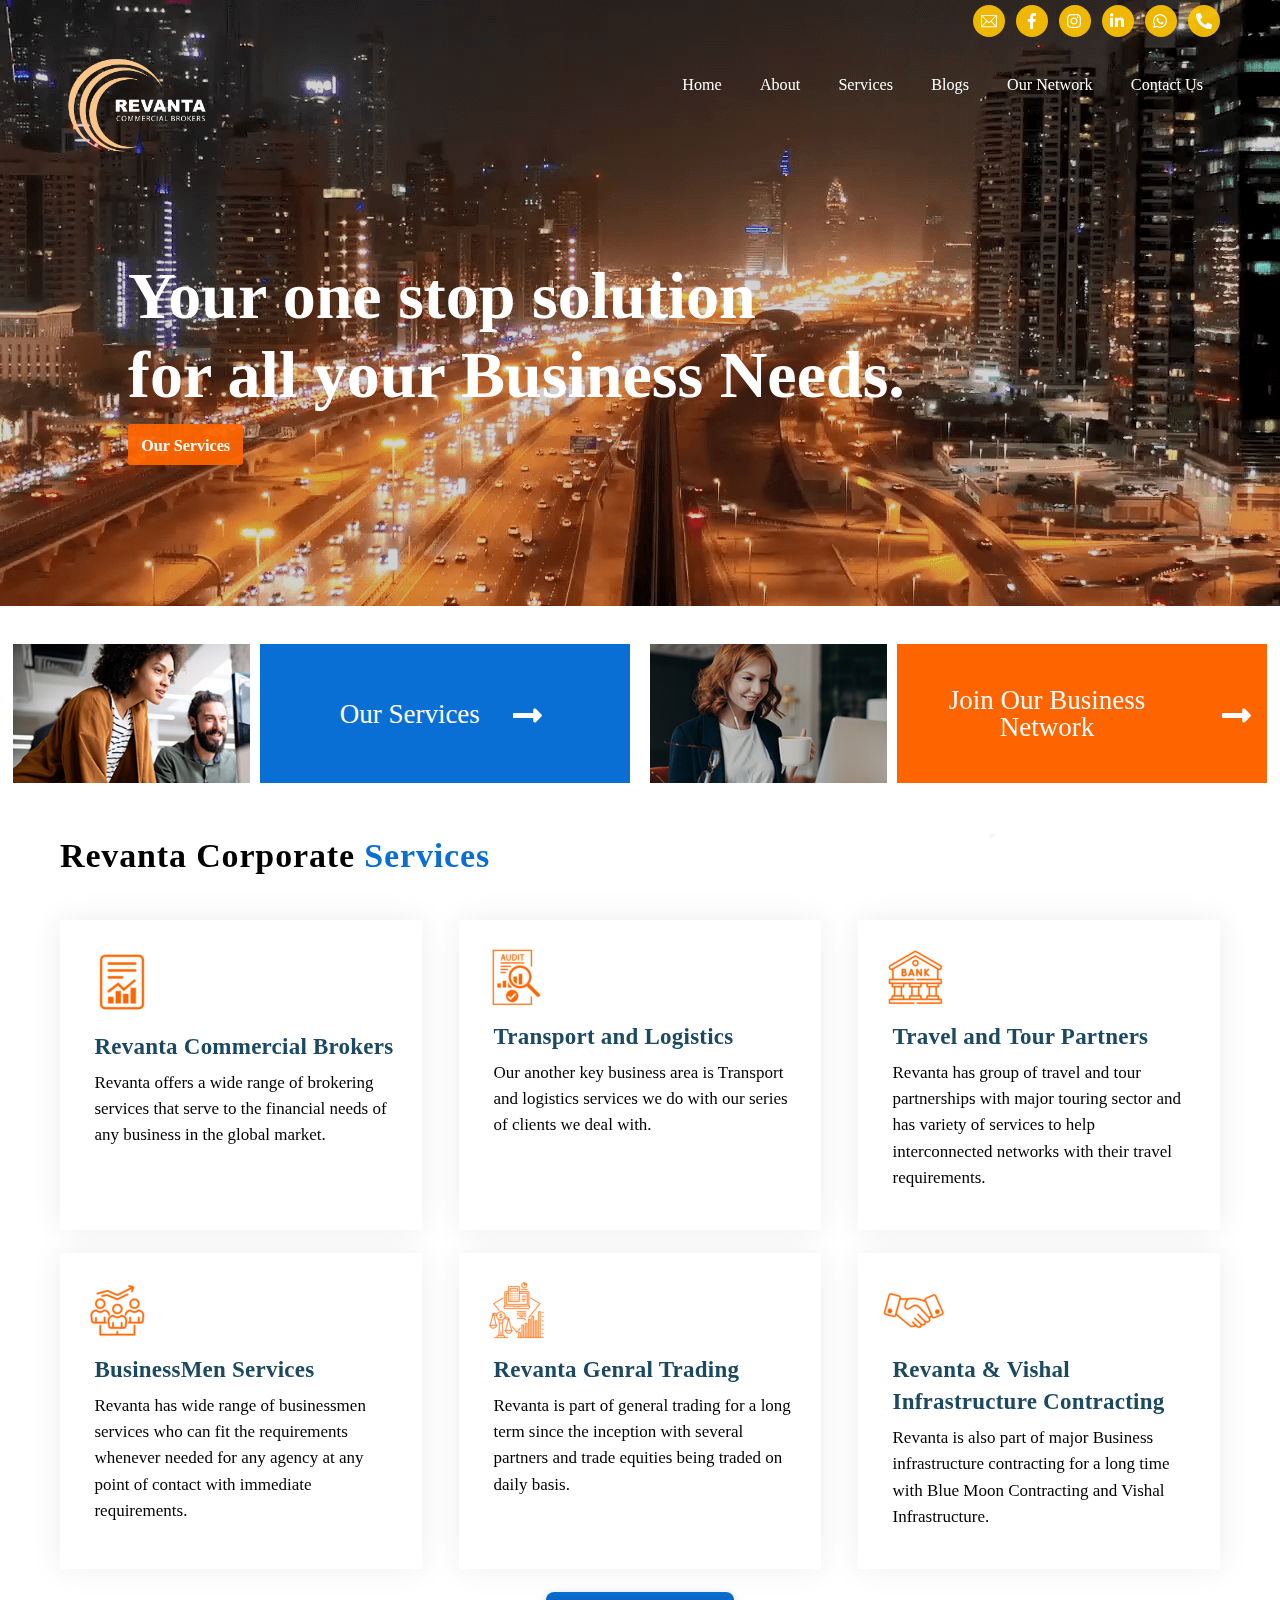
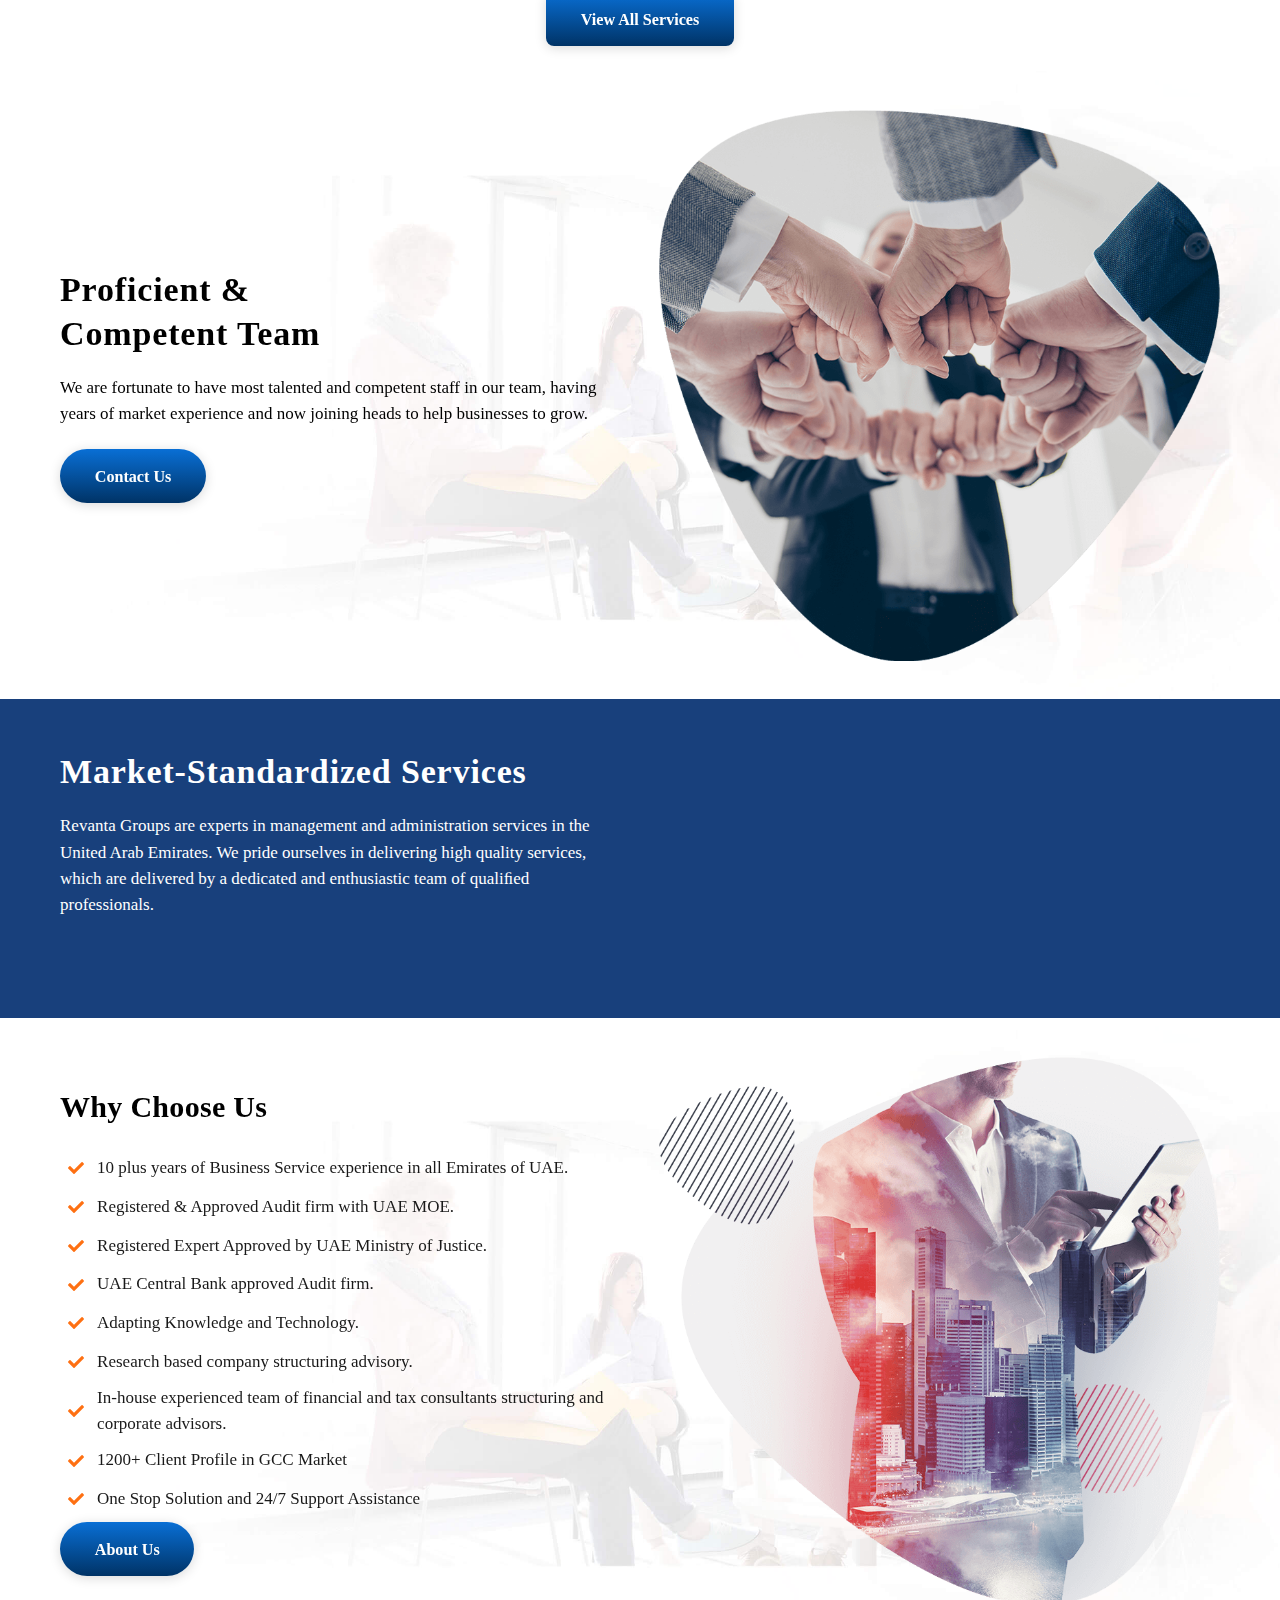
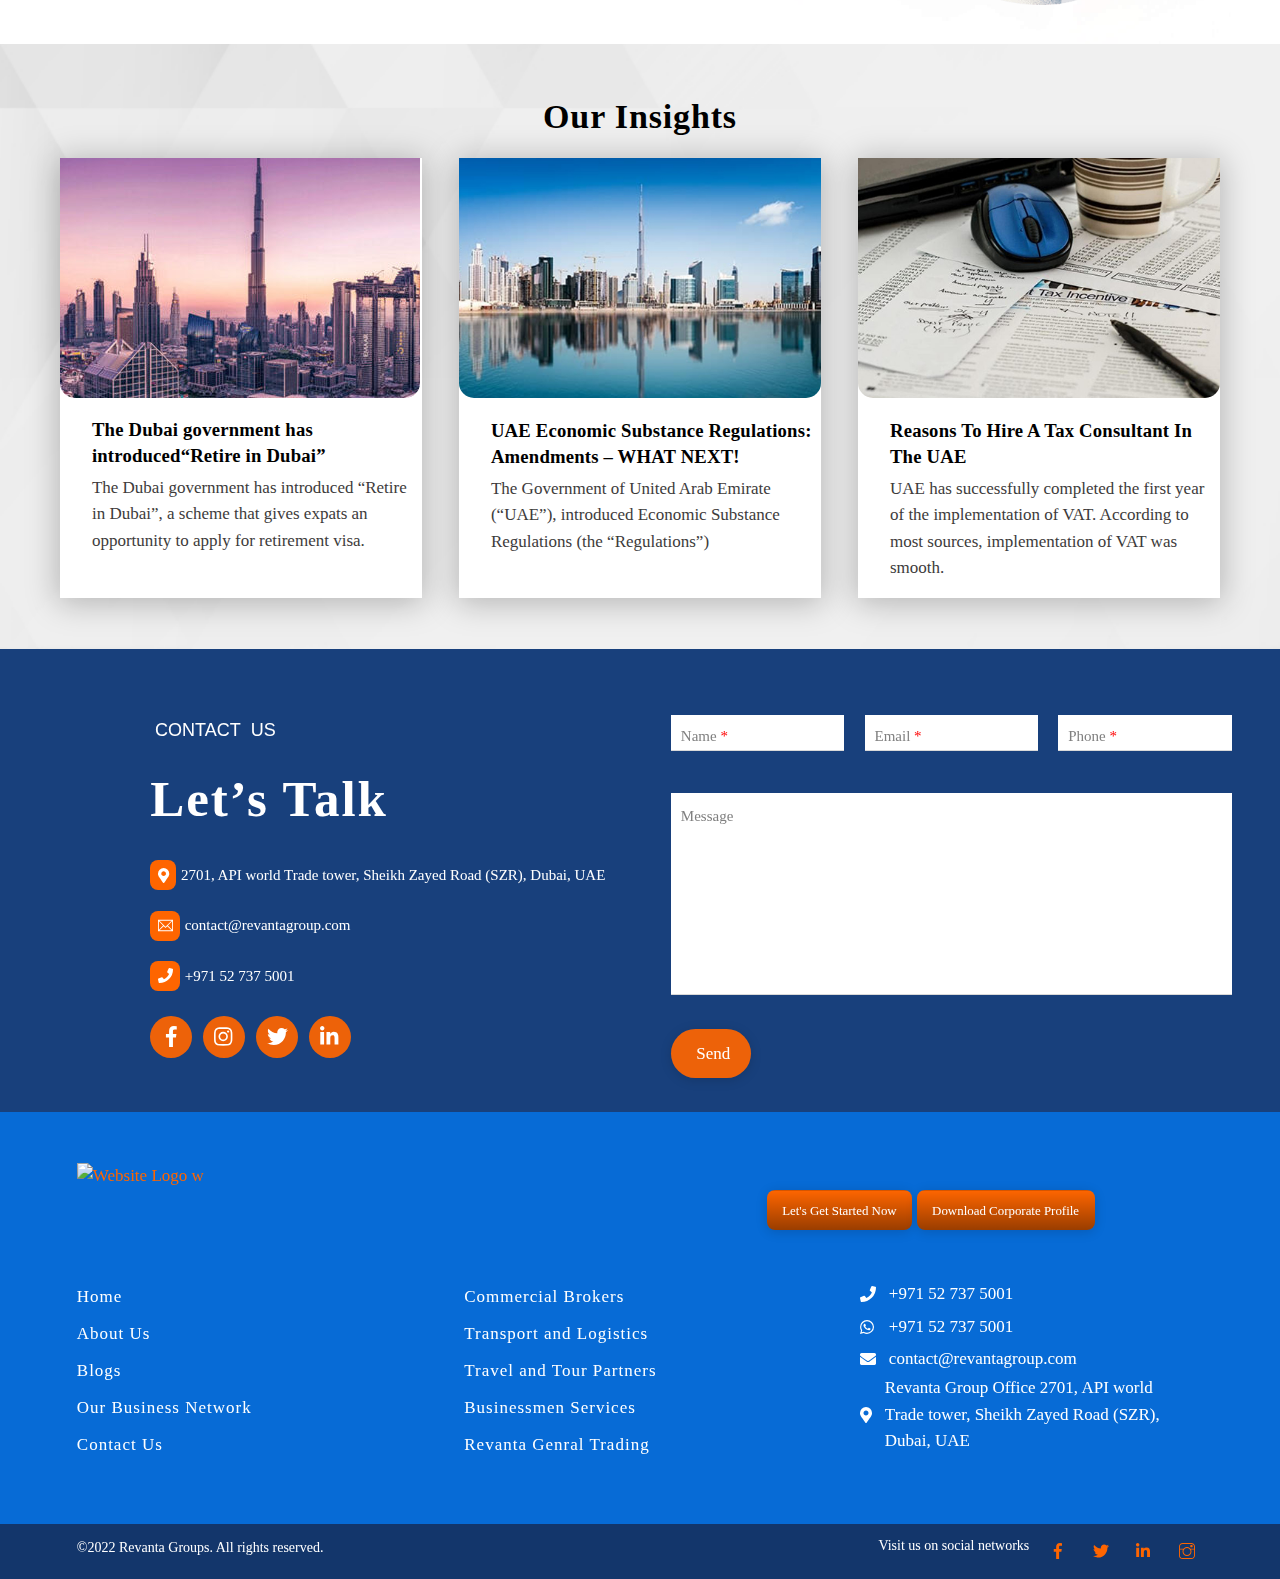
==== commit babb0e6b: "commit" ====
--- a/index.html
+++ b/index.html
@@ -1255,7 +1255,7 @@
 
                 <div class="header-bar tf_box">
                     <div id="site-logo">
-                        <a href title="Revanta"><img src="./rlogo.PNG" alt="Revanta" title="Revanta Website Logo w" width height="80" class="site-logo-image" data-tf-not-load="1" importance="high"></a>
+                        <a href title="Revanta"><img src="rlogo.png" alt="Revanta" title="Revanta Website Logo w" width height="80" class="site-logo-image" data-tf-not-load="1" importance="high"></a>
                     </div>
                 </div>
                 <!-- /.header-bar -->
@@ -1329,7 +1329,7 @@
                                 <div data-css_id="iy2f359" class="module_row themify_builder_row fullwidth tb_iy2f359 tf_w tf_clearfix" data-lazy="1">
                                     <div class="video-background">
                                         <video autoplay loop muted playsinline>
-                                        <source src="/banner-video.mp4" type="video/quicktime">
+                                        <source src="Banner-Video.mp4" type="video/quicktime">
                                       </video>
                                     </div>
                                     <div class="builder_row_cover tf_abs"></div>
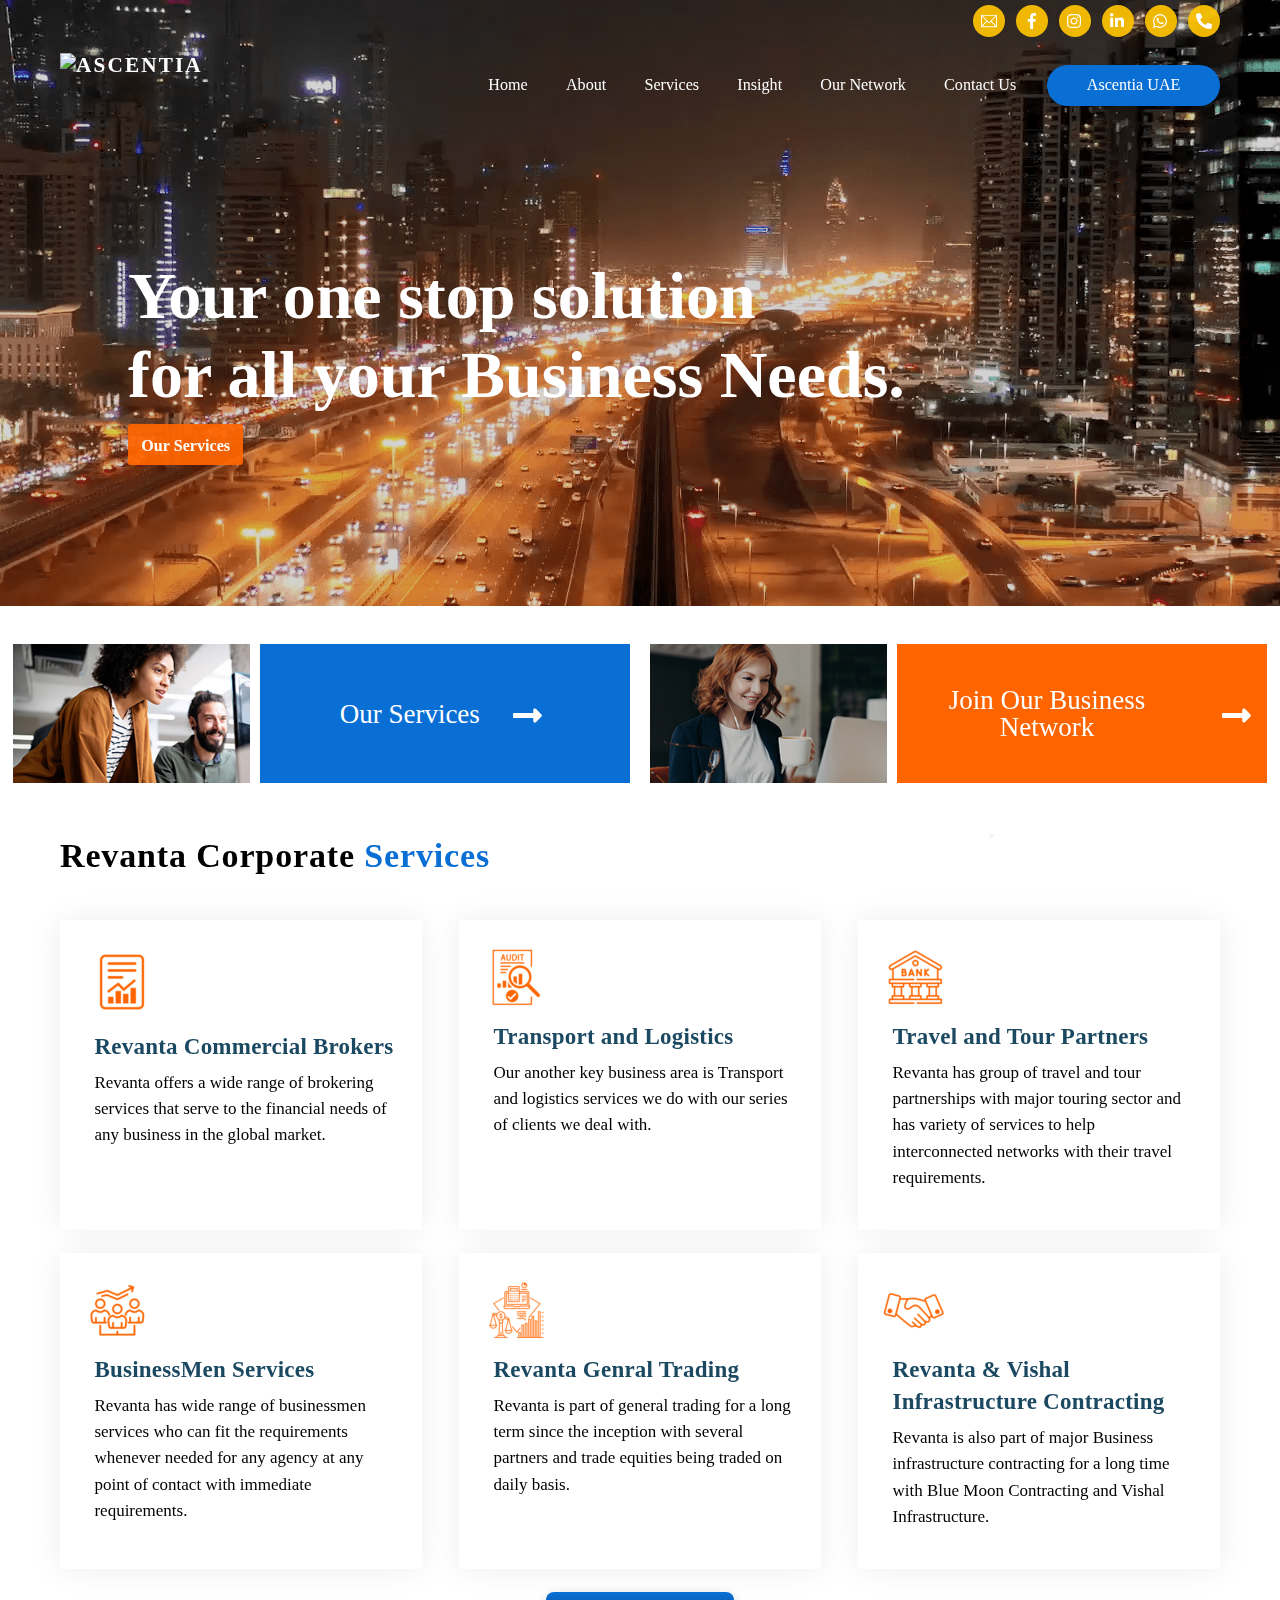
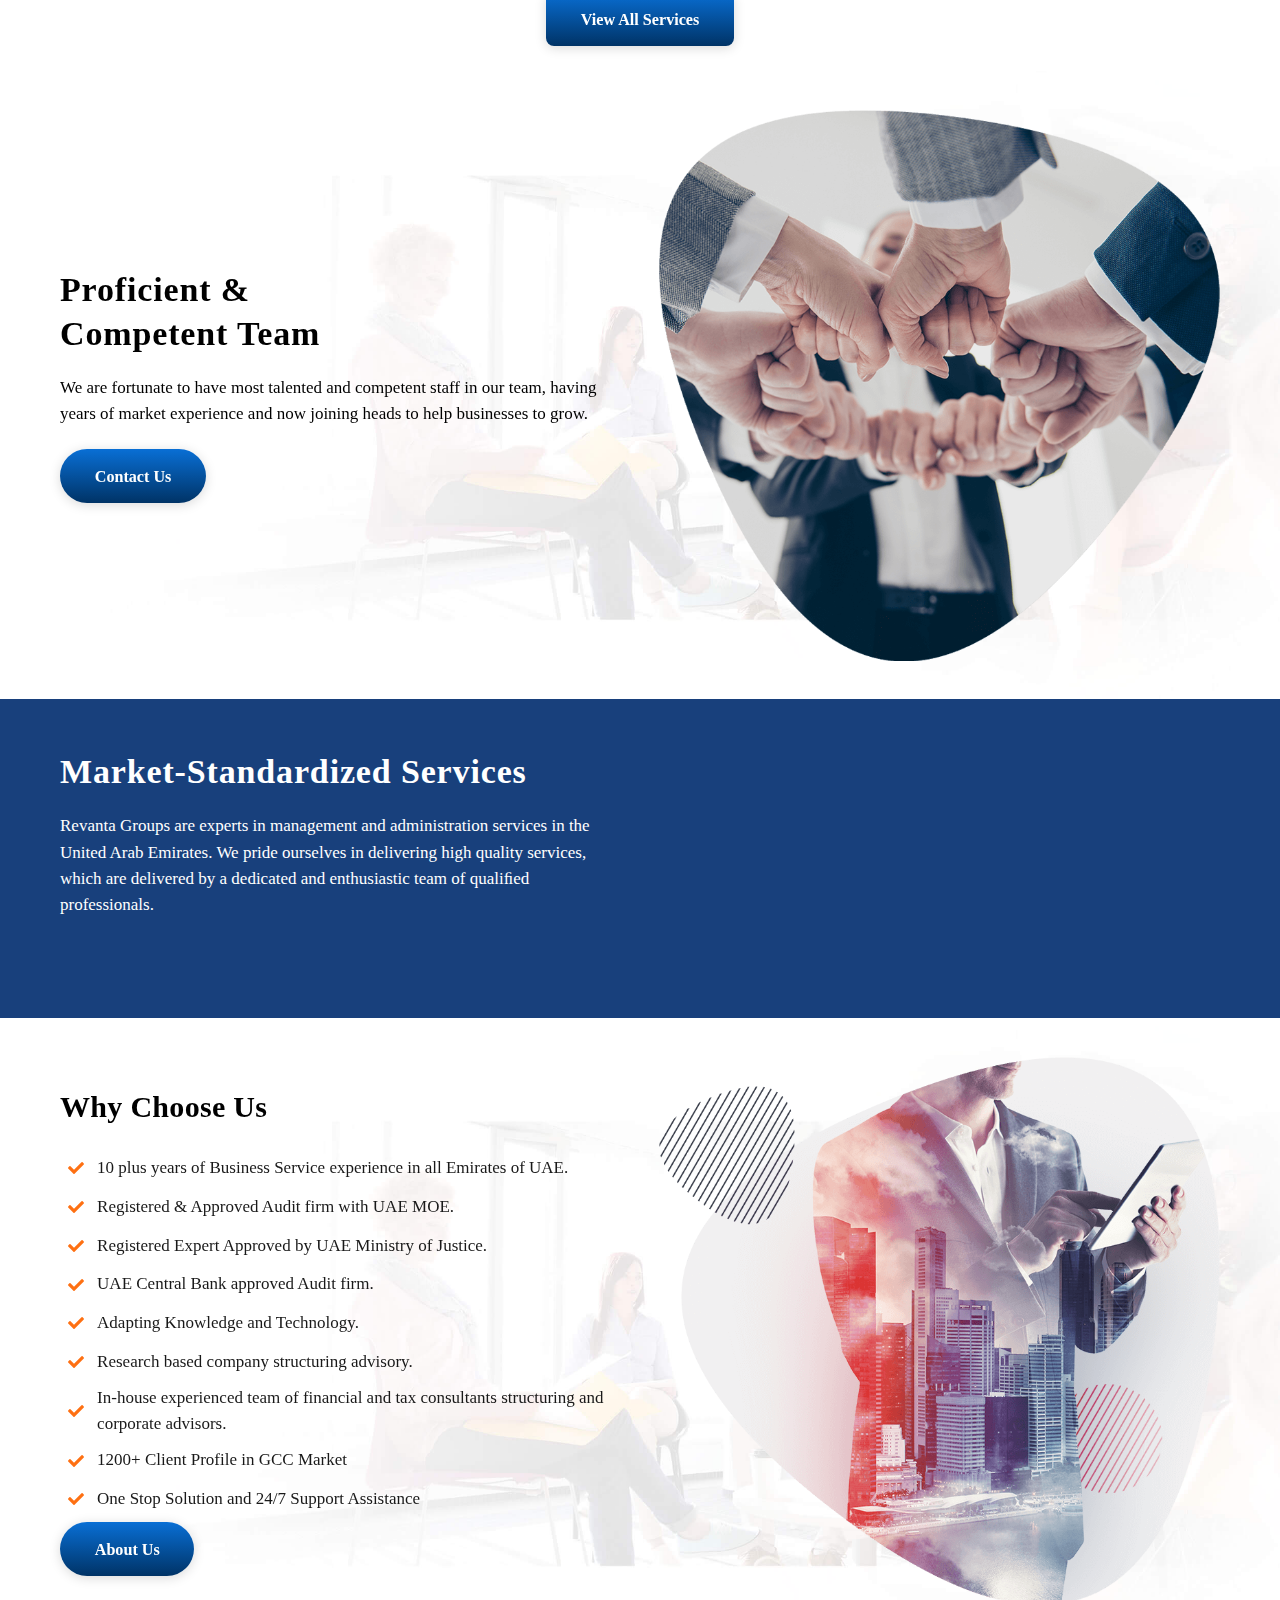
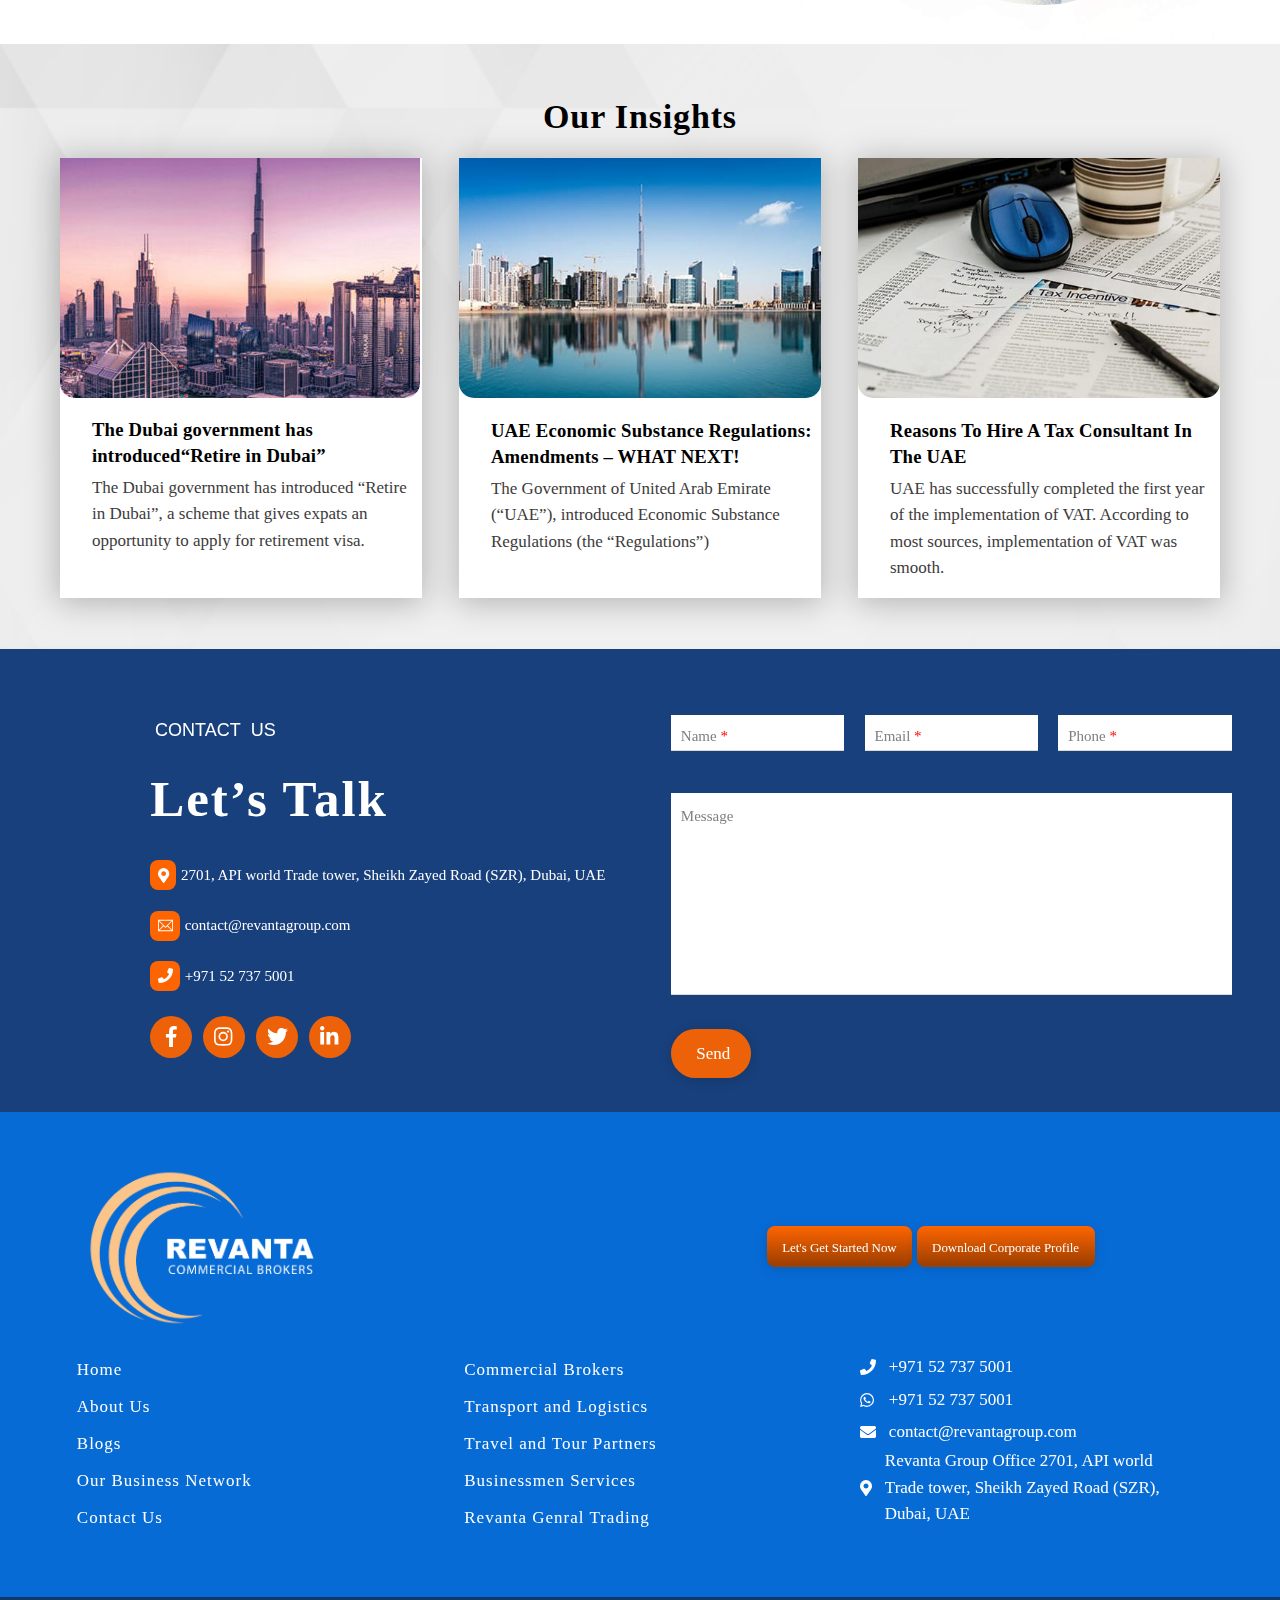
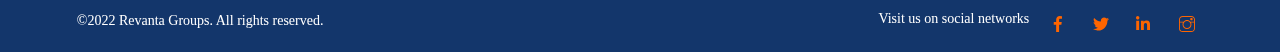
==== commit 311ba79b: "commit" ====
--- a/index.html
+++ b/index.html
@@ -91,7 +91,10 @@
                 min-height: 0
             }
         }
-    </style><noscript><style>.themify_builder .wow,.wow .tf_lazy{visibility:visible!important}</style></noscript>
+    </style>
+    <noscript>
+            <style>.themify_builder .wow,.wow .tf_lazy{visibility:visible!important}</style>
+        </noscript>
     <style id="tf_lazy_common" data-no-optimize="1">
         img {
             max-width: 100%;
@@ -236,9 +239,9 @@
             object-fit: cover
         }
     </style>
-
     <title>Revanta Group &#8211; Page Revanta Group | &#8211; We&#039;re Group Of Professionals</title>
     <link rel="preload" href="https://ascentiame.com/wp-includes/css/classic-themes.min.css?ver=1" as="style">
+    <link rel="preload" href="wp-content/themes/themify-ultra/themify/js/sidemenu.js" as="script" fetchpriority="low">
     <link rel="stylesheet" id="classic-theme-styles-css" href="wp-includes/css/classic-themes.min_ver%3D1.css" media="all">
     <style id="global-styles-inline-css">
         body {
@@ -583,8 +586,6 @@
     <link rel="EditURI" type="application/rsd+xml" title="RSD" href="https://ascentiame.com/xmlrpc.php?rsd">
     <link rel="wlwmanifest" type="application/wlwmanifest+xml" href="https://ascentiame.com/wp-includes/wlwmanifest.xml">
     <meta name="generator" content="WordPress 6.1.1">
-
-
     <style>
         @keyframes themifyAnimatedBG {
             0% {
@@ -611,7 +612,6 @@
             animation: themifyAnimatedBG 30000ms infinite alternate
         }
     </style>
-
     <!-- Entry Style -->
     <style>
         .page-id-5538 #headerwrap,
@@ -630,7 +630,6 @@
         }
     </style>
     <!-- End Entry Style -->
-
     <style id="tf_gf_fonts_style">
         @font-face {
             font-family: 'Jost';
@@ -1128,68 +1127,166 @@
 </head>
 
 <body class="home page-template-default page page-id-5538 skin-foundation sidebar-none full_width tb_animation_on ready-view header-horizontal no-fixed-header transparent-header footer-none theme-color-black tagline-off search-off footer-off filter-hover-none filter-featured-only sidemenu-active">
-    <a class="screen-reader-text skip-to-content" href="#content">Skip to content</a><svg id="tf_svg" style="display:none"><defs><symbol id="tf-ti-email" viewBox="0 0 32 32"><path d="M0 3.75h32v24.5H0V3.75zM16 18.5 29 5.62H3zM10.81 16 1.87 7.19V24.8zm1.38 1.38-9.13 9h25.7l-9-8.94L16 21.12zm8.87-1.25L30.13 25V7.19z"/></symbol><symbol id="tf-fab-facebook" viewBox="0 0 17 32"><path d="M13.5 5.31q-1.13 0-1.78.38t-.85.94-.18 1.43V12H16l-.75 5.69h-4.56V32H4.8V17.7H0V12h4.8V7.5q0-3.56 2-5.53T12.13 0q2.68 0 4.37.25v5.06h-3z"/></symbol><symbol id="tf-fab-instagram" viewBox="0 0 32 32"><path d="M14 8.81q3 0 5.1 2.1t2.09 5.1-2.1 5.08T14 23.2t-5.1-2.1T6.82 16t2.1-5.1T14 8.82zm0 11.88q1.94 0 3.31-1.38T18.7 16t-1.38-3.31T14 11.3t-3.31 1.38T9.3 16t1.38 3.31T14 20.7zM23.13 8.5q0 .69-.47 1.19t-1.16.5-1.19-.5-.5-1.19.5-1.16 1.19-.46 1.16.46.46 1.16zm4.8 1.75Q28 11.94 28 16t-.06 5.75q-.19 3.81-2.28 5.9t-5.9 2.23Q18.05 30 14 30t-5.75-.13q-3.81-.18-5.87-2.25-.82-.75-1.32-1.75t-.72-1.93-.21-2.2Q0 20.07 0 16t.13-5.81Q.3 6.44 2.38 4.37q2.06-2.12 5.87-2.31Q9.94 2 14 2t5.75.06q3.81.19 5.9 2.28t2.29 5.9zm-3 14q.2-.5.32-1.28t.19-1.88.06-1.78V12.7l-.06-1.78-.19-1.88-.31-1.28q-.75-1.94-2.69-2.69-.5-.18-1.28-.31t-1.88-.19-1.75-.06H10.7l-1.78.06-1.88.19-1.28.31q-1.94.75-2.69 2.7-.18.5-.31 1.27t-.19 1.88-.06 1.75v6l.03 1.53.1 1.6.18 1.34.25 1.12q.82 1.94 2.69 2.69.5.19 1.28.31t1.88.19 1.75.06h6.65l1.78-.06 1.88-.19 1.28-.31q1.94-.81 2.69-2.69z"/></symbol><symbol id="tf-fab-twitter" viewBox="0 0 32 32"><path d="M28.69 9.5q.06.25.06.81 0 3.32-1.25 6.6t-3.53 6-5.9 4.4-8 1.7Q4.56 29 0 26.05q.69.07 1.56.07 4.57 0 8.2-2.82-2.2 0-3.85-1.28T3.63 18.8q.62.07 1.19.07.87 0 1.75-.2-1.5-.3-2.7-1.24T2 15.16t-.69-2.9v-.13q1.38.8 2.94.87-2.94-2-2.94-5.5 0-1.75.94-3.31Q4.7 7.25 8.22 9.06t7.53 2q-.12-.75-.12-1.5 0-2.69 1.9-4.62T22.13 3Q25 3 26.94 5.06q2.25-.43 4.19-1.56-.75 2.31-2.88 3.63 1.88-.25 3.75-1.07-1.37 2-3.31 3.44z"/></symbol><symbol id="tf-fab-linkedin-in" viewBox="0 0 32 32"><path d="M6.25 28H.44V9.31h5.81V28zM3.37 6.75Q2 6.75 1 5.75T0 3.37 1 1t2.38-1 2.37 1 1 2.38-1 2.37-2.38 1zM28 28h-5.81v-9.13q0-.8-.03-1.34t-.2-1.28-.43-1.19-.87-.78-1.47-.34q-2.07 0-2.78 1.31t-.72 3.5V28H9.87V9.31h5.63v2.56h.06q.63-1.25 2.06-2.15t3.44-.9q2.13 0 3.53.65t2.13 1.94 1 2.78.28 3.56V28z"/></symbol><symbol id="tf-fab-whatsapp" viewBox="0 0 32 32"><path d="M23.81 6.06q4.2 4.2 4.2 9.82 0 5.75-4.13 9.8T14 29.76q-3.56 0-6.62-1.69L0 30l2-7.19Q.13 19.63.13 15.88q0-5.75 4.06-9.82T14 2t9.82 4.06zM14 27.44q4.75 0 8.19-3.4t3.44-8.16q.06-4.63-3.5-8.13Q18.75 4.38 14 4.38T5.84 7.75t-3.4 8.13q0 3.3 1.81 6.12l.25.44-1.19 4.25 4.38-1.13.44.25q2.68 1.63 5.87 1.63zm6.31-8.69q.63.31.7.44.18.37-.26 1.69-.19.5-.97 1.03t-1.34.6q-1.63.24-4.19-.88-3.06-1.32-5.88-5.25-1.43-1.94-1.43-3.57 0-1.56 1.18-2.94.44-.37.94-.37h.7q.55 0 .74.56l1.06 2.57q.2.37.07.62-.25.56-.63.97t-.44.47.07.44q.87 1.62 1.9 2.43t2.78 1.7q.5.24.75-.07.82-.94 1.13-1.38.25-.37.75-.18t2.37 1.12z"/></symbol><symbol id="tf-fas-phone-alt" viewBox="0 0 32 32"><path d="m31.09 22.61-7-3a1.5 1.5 0 0 0-1.75.43l-3.1 3.8A23.16 23.16 0 0 1 8.16 12.75l3.79-3.1c.52-.43.7-1.14.43-1.75l-3-7A1.51 1.51 0 0 0 7.66.04l-6.5 1.5A1.5 1.5 0 0 0 0 3a29 29 0 0 0 29 29c.7 0 1.3-.48 1.46-1.16l1.5-6.5c.16-.71-.2-1.44-.87-1.73Zm0 0"/></symbol><symbol id="tf-fas-long-arrow-right" viewBox="0 0 28 32"><path d="M19.63 13.5v-2.88q0-1 .93-1.37t1.63.31l5.37 5.38q.32.31.4.69t0 .75-.4.68l-5.37 5.38q-.69.69-1.63.31t-.93-1.37V18.5H.75q-.75 0-.75-.75v-3.5q0-.75.75-.75h18.88z"/></symbol><symbol id="tf-fas-check" viewBox="0 0 32 32"><path d="M10.88 27.44.44 17.06Q0 16.63 0 15.94t.44-1.13l2.31-2.25q.44-.5 1.1-.5t1.15.5l7 7 15-15q.5-.5 1.16-.5t1.09.5l2.31 2.25q.44.44.44 1.13t-.44 1.12L13.13 27.44q-.44.5-1.13.5t-1.13-.5z"/></symbol><symbol id="tf-fas-map-marker-alt" viewBox="0 0 24 32"><path d="M10.75 31.38q-1.5-2.2-3.4-4.94t-2.73-3.88-1.87-2.78-1.4-2.34-.76-1.75-.5-1.85T0 12q0-5 3.5-8.5T12 0t8.5 3.5T24 12q0 1.06-.1 1.84t-.5 1.85-.74 1.75-1.41 2.34-1.88 2.78-2.71 3.88-3.41 4.93Q12.81 32 12 32t-1.25-.63zM12 17q2.06 0 3.53-1.47T17 12t-1.47-3.53T12 7 8.47 8.47 7 12t1.47 3.53T12 17z"/></symbol><symbol id="tf-fas-phone" viewBox="0 0 32 32"><path d="M30.81 1.56q1.2.25 1.2 1.44 0 12-8.5 20.5T3 32q-1.2 0-1.45-1.19l-1.5-6.5q-.31-1.18.88-1.68l7-3q1-.44 1.75.43l3.06 3.75q3.69-1.68 6.53-4.56t4.53-6.5l-3.75-3.12q-.87-.7-.43-1.75l3-7q.5-1.13 1.68-.82z"/></symbol><symbol id="tf-fas-envelope" viewBox="0 0 32 32"><path d="M31.38 11.94q.18-.19.4-.06t.22.37V25q0 1.25-.88 2.13T29 28H3q-1.25 0-2.13-.88T0 25V12.25q0-.25.22-.34t.4.03Q2.7 13.5 10.26 19q.13.13.84.69t1.16.84 1.13.69 1.34.6T16 22q.56 0 1.13-.15t1.06-.38 1.06-.6.94-.65l.87-.65.7-.57q7.37-5.31 9.62-7.06zM16 20q-.5 0-1.22-.34t-1.15-.63-1.29-.94-.9-.65Q3.8 11.87.56 9.37 0 8.94 0 8.2V7q0-1.24.88-2.12T3 4h26q1.25 0 2.13.87T32 7v1.19q0 .75-.56 1.18-3.07 2.38-10.88 8.07-.06 0-.9.65t-1.28.94-1.16.63T16 20z"/></symbol><symbol id="tf-ti-instagram" viewBox="0 0 32 32"><path d="M24.5 0C28.63 0 32 3.38 32 7.5v17c0 4.13-3.38 7.5-7.5 7.5h-17A7.52 7.52 0 0 1 0 24.5v-17C0 3.37 3.38 0 7.5 0h17zm5.63 24.5V13.19h-6.07c.57 1.12.88 2.37.88 3.75a8.94 8.94 0 1 1-17.88 0c0-1.38.31-2.63.88-3.75H1.87V24.5a5.68 5.68 0 0 0 5.63 5.63h17a5.68 5.68 0 0 0 5.62-5.63zm-7.07-7.56c0-3.88-3.19-7.07-7.06-7.07s-7.06 3.2-7.06 7.07S12.13 24 16 24s7.06-3.19 7.06-7.06zm-.18-5.63h7.25V7.5a5.68 5.68 0 0 0-5.63-5.63h-17A5.68 5.68 0 0 0 1.87 7.5v3.81h7.25C10.75 9.31 13.25 8 16 8s5.25 1.31 6.88 3.31zm4.3-6.19c0-.56-.43-1-1-1h-2.56c-.56 0-1.06.44-1.06 1v2.44c0 .57.5 1 1.07 1h2.56c.56 0 1-.44 1-1V5.13z"/></symbol><style id="tf_fonts_style">.tf_fa.tf-fas-long-arrow-right{width:0.875em}.tf_fa.tf-fas-map-marker-alt{width:0.75em}</style></defs></svg>
-    <script>
-    </script><svg xmlns="http://www.w3.org/2000/svg" viewBox="0 0 0 0" width="0" height="0" focusable="false" role="none" style="visibility: hidden; position: absolute; left: -9999px; overflow: hidden;"><defs><filter id="wp-duotone-dark-grayscale"><fecolormatrix color-interpolation-filters="sRGB" type="matrix" values=" .299 .587 .114 0 0 .299 .587 .114 0 0 .299 .587 .114 0 0 .299 .587 .114 0 0 "/><fecomponenttransfer color-interpolation-filters="sRGB"><fefuncr type="table" tableValues="0 0.49803921568627"/><fefuncg type="table" tableValues="0 0.49803921568627"/><fefuncb type="table" tableValues="0 0.49803921568627"/><fefunca type="table" tableValues="1 1"/></fecomponenttransfer><fecomposite in2="SourceGraphic" operator="in"/></filter></defs></svg>
+    <a class="screen-reader-text skip-to-content" href="#content">Skip to content</a>
+    <svg id="tf_svg" style="display:none">
+            <defs>
+                <symbol id="tf-ti-email" viewBox="0 0 32 32">
+                    <path d="M0 3.75h32v24.5H0V3.75zM16 18.5 29 5.62H3zM10.81 16 1.87 7.19V24.8zm1.38 1.38-9.13 9h25.7l-9-8.94L16 21.12zm8.87-1.25L30.13 25V7.19z"/>
+                </symbol>
+                <symbol id="tf-fab-facebook" viewBox="0 0 17 32">
+                    <path d="M13.5 5.31q-1.13 0-1.78.38t-.85.94-.18 1.43V12H16l-.75 5.69h-4.56V32H4.8V17.7H0V12h4.8V7.5q0-3.56 2-5.53T12.13 0q2.68 0 4.37.25v5.06h-3z"/>
+                </symbol>
+                <symbol id="tf-fab-instagram" viewBox="0 0 32 32">
+                    <path d="M14 8.81q3 0 5.1 2.1t2.09 5.1-2.1 5.08T14 23.2t-5.1-2.1T6.82 16t2.1-5.1T14 8.82zm0 11.88q1.94 0 3.31-1.38T18.7 16t-1.38-3.31T14 11.3t-3.31 1.38T9.3 16t1.38 3.31T14 20.7zM23.13 8.5q0 .69-.47 1.19t-1.16.5-1.19-.5-.5-1.19.5-1.16 1.19-.46 1.16.46.46 1.16zm4.8 1.75Q28 11.94 28 16t-.06 5.75q-.19 3.81-2.28 5.9t-5.9 2.23Q18.05 30 14 30t-5.75-.13q-3.81-.18-5.87-2.25-.82-.75-1.32-1.75t-.72-1.93-.21-2.2Q0 20.07 0 16t.13-5.81Q.3 6.44 2.38 4.37q2.06-2.12 5.87-2.31Q9.94 2 14 2t5.75.06q3.81.19 5.9 2.28t2.29 5.9zm-3 14q.2-.5.32-1.28t.19-1.88.06-1.78V12.7l-.06-1.78-.19-1.88-.31-1.28q-.75-1.94-2.69-2.69-.5-.18-1.28-.31t-1.88-.19-1.75-.06H10.7l-1.78.06-1.88.19-1.28.31q-1.94.75-2.69 2.7-.18.5-.31 1.27t-.19 1.88-.06 1.75v6l.03 1.53.1 1.6.18 1.34.25 1.12q.82 1.94 2.69 2.69.5.19 1.28.31t1.88.19 1.75.06h6.65l1.78-.06 1.88-.19 1.28-.31q1.94-.81 2.69-2.69z"/>
+                </symbol>
+                <symbol id="tf-fab-twitter" viewBox="0 0 32 32">
+                    <path d="M28.69 9.5q.06.25.06.81 0 3.32-1.25 6.6t-3.53 6-5.9 4.4-8 1.7Q4.56 29 0 26.05q.69.07 1.56.07 4.57 0 8.2-2.82-2.2 0-3.85-1.28T3.63 18.8q.62.07 1.19.07.87 0 1.75-.2-1.5-.3-2.7-1.24T2 15.16t-.69-2.9v-.13q1.38.8 2.94.87-2.94-2-2.94-5.5 0-1.75.94-3.31Q4.7 7.25 8.22 9.06t7.53 2q-.12-.75-.12-1.5 0-2.69 1.9-4.62T22.13 3Q25 3 26.94 5.06q2.25-.43 4.19-1.56-.75 2.31-2.88 3.63 1.88-.25 3.75-1.07-1.37 2-3.31 3.44z"/>
+                </symbol>
+                <symbol id="tf-fab-linkedin-in" viewBox="0 0 32 32">
+                    <path d="M6.25 28H.44V9.31h5.81V28zM3.37 6.75Q2 6.75 1 5.75T0 3.37 1 1t2.38-1 2.37 1 1 2.38-1 2.37-2.38 1zM28 28h-5.81v-9.13q0-.8-.03-1.34t-.2-1.28-.43-1.19-.87-.78-1.47-.34q-2.07 0-2.78 1.31t-.72 3.5V28H9.87V9.31h5.63v2.56h.06q.63-1.25 2.06-2.15t3.44-.9q2.13 0 3.53.65t2.13 1.94 1 2.78.28 3.56V28z"/>
+                </symbol>
+                <symbol id="tf-fab-whatsapp" viewBox="0 0 32 32">
+                    <path d="M23.81 6.06q4.2 4.2 4.2 9.82 0 5.75-4.13 9.8T14 29.76q-3.56 0-6.62-1.69L0 30l2-7.19Q.13 19.63.13 15.88q0-5.75 4.06-9.82T14 2t9.82 4.06zM14 27.44q4.75 0 8.19-3.4t3.44-8.16q.06-4.63-3.5-8.13Q18.75 4.38 14 4.38T5.84 7.75t-3.4 8.13q0 3.3 1.81 6.12l.25.44-1.19 4.25 4.38-1.13.44.25q2.68 1.63 5.87 1.63zm6.31-8.69q.63.31.7.44.18.37-.26 1.69-.19.5-.97 1.03t-1.34.6q-1.63.24-4.19-.88-3.06-1.32-5.88-5.25-1.43-1.94-1.43-3.57 0-1.56 1.18-2.94.44-.37.94-.37h.7q.55 0 .74.56l1.06 2.57q.2.37.07.62-.25.56-.63.97t-.44.47.07.44q.87 1.62 1.9 2.43t2.78 1.7q.5.24.75-.07.82-.94 1.13-1.38.25-.37.75-.18t2.37 1.12z"/>
+                </symbol>
+                <symbol id="tf-fas-phone-alt" viewBox="0 0 32 32">
+                    <path d="m31.09 22.61-7-3a1.5 1.5 0 0 0-1.75.43l-3.1 3.8A23.16 23.16 0 0 1 8.16 12.75l3.79-3.1c.52-.43.7-1.14.43-1.75l-3-7A1.51 1.51 0 0 0 7.66.04l-6.5 1.5A1.5 1.5 0 0 0 0 3a29 29 0 0 0 29 29c.7 0 1.3-.48 1.46-1.16l1.5-6.5c.16-.71-.2-1.44-.87-1.73Zm0 0"/>
+                </symbol>
+                <symbol id="tf-fas-long-arrow-right" viewBox="0 0 28 32">
+                    <path d="M19.63 13.5v-2.88q0-1 .93-1.37t1.63.31l5.37 5.38q.32.31.4.69t0 .75-.4.68l-5.37 5.38q-.69.69-1.63.31t-.93-1.37V18.5H.75q-.75 0-.75-.75v-3.5q0-.75.75-.75h18.88z"/>
+                </symbol>
+                <symbol id="tf-fas-check" viewBox="0 0 32 32">
+                    <path d="M10.88 27.44.44 17.06Q0 16.63 0 15.94t.44-1.13l2.31-2.25q.44-.5 1.1-.5t1.15.5l7 7 15-15q.5-.5 1.16-.5t1.09.5l2.31 2.25q.44.44.44 1.13t-.44 1.12L13.13 27.44q-.44.5-1.13.5t-1.13-.5z"/>
+                </symbol>
+                <symbol id="tf-fas-map-marker-alt" viewBox="0 0 24 32">
+                    <path d="M10.75 31.38q-1.5-2.2-3.4-4.94t-2.73-3.88-1.87-2.78-1.4-2.34-.76-1.75-.5-1.85T0 12q0-5 3.5-8.5T12 0t8.5 3.5T24 12q0 1.06-.1 1.84t-.5 1.85-.74 1.75-1.41 2.34-1.88 2.78-2.71 3.88-3.41 4.93Q12.81 32 12 32t-1.25-.63zM12 17q2.06 0 3.53-1.47T17 12t-1.47-3.53T12 7 8.47 8.47 7 12t1.47 3.53T12 17z"/>
+                </symbol>
+                <symbol id="tf-fas-phone" viewBox="0 0 32 32">
+                    <path d="M30.81 1.56q1.2.25 1.2 1.44 0 12-8.5 20.5T3 32q-1.2 0-1.45-1.19l-1.5-6.5q-.31-1.18.88-1.68l7-3q1-.44 1.75.43l3.06 3.75q3.69-1.68 6.53-4.56t4.53-6.5l-3.75-3.12q-.87-.7-.43-1.75l3-7q.5-1.13 1.68-.82z"/>
+                </symbol>
+                <symbol id="tf-fas-envelope" viewBox="0 0 32 32">
+                    <path d="M31.38 11.94q.18-.19.4-.06t.22.37V25q0 1.25-.88 2.13T29 28H3q-1.25 0-2.13-.88T0 25V12.25q0-.25.22-.34t.4.03Q2.7 13.5 10.26 19q.13.13.84.69t1.16.84 1.13.69 1.34.6T16 22q.56 0 1.13-.15t1.06-.38 1.06-.6.94-.65l.87-.65.7-.57q7.37-5.31 9.62-7.06zM16 20q-.5 0-1.22-.34t-1.15-.63-1.29-.94-.9-.65Q3.8 11.87.56 9.37 0 8.94 0 8.2V7q0-1.24.88-2.12T3 4h26q1.25 0 2.13.87T32 7v1.19q0 .75-.56 1.18-3.07 2.38-10.88 8.07-.06 0-.9.65t-1.28.94-1.16.63T16 20z"/>
+                </symbol>
+                <symbol id="tf-ti-instagram" viewBox="0 0 32 32">
+                    <path d="M24.5 0C28.63 0 32 3.38 32 7.5v17c0 4.13-3.38 7.5-7.5 7.5h-17A7.52 7.52 0 0 1 0 24.5v-17C0 3.37 3.38 0 7.5 0h17zm5.63 24.5V13.19h-6.07c.57 1.12.88 2.37.88 3.75a8.94 8.94 0 1 1-17.88 0c0-1.38.31-2.63.88-3.75H1.87V24.5a5.68 5.68 0 0 0 5.63 5.63h17a5.68 5.68 0 0 0 5.62-5.63zm-7.07-7.56c0-3.88-3.19-7.07-7.06-7.07s-7.06 3.2-7.06 7.07S12.13 24 16 24s7.06-3.19 7.06-7.06zm-.18-5.63h7.25V7.5a5.68 5.68 0 0 0-5.63-5.63h-17A5.68 5.68 0 0 0 1.87 7.5v3.81h7.25C10.75 9.31 13.25 8 16 8s5.25 1.31 6.88 3.31zm4.3-6.19c0-.56-.43-1-1-1h-2.56c-.56 0-1.06.44-1.06 1v2.44c0 .57.5 1 1.07 1h2.56c.56 0 1-.44 1-1V5.13z"/>
+                </symbol>
+                <style id="tf_fonts_style">.tf_fa.tf-fas-long-arrow-right{width:0.875em}.tf_fa.tf-fas-map-marker-alt{width:0.75em}</style>
+            </defs>
+        </svg>
+    <script></script>
     <svg xmlns="http://www.w3.org/2000/svg" viewBox="0 0 0 0" width="0" height="0" focusable="false" role="none" style="visibility: hidden; position: absolute; left: -9999px; overflow: hidden;">
-        <defs>
-            <filter id="wp-duotone-grayscale">
-                <fecolormatrix color-interpolation-filters="sRGB" type="matrix" values=" .299 .587 .114 0 0 .299 .587 .114 0 0 .299 .587 .114 0 0 .299 .587 .114 0 0 " />
-                <fecomponenttransfer color-interpolation-filters="sRGB">
-                    <fefuncr type="table" tableValues="0 1" />
-                    <fefuncg type="table" tableValues="0 1" />
-                    <fefuncb type="table" tableValues="0 1" />
-                    <fefunca type="table" tableValues="1 1" />
-                </fecomponenttransfer>
-                <fecomposite in2="SourceGraphic" operator="in" />
-            </filter>
-        </defs>
-        </svg><svg xmlns="http://www.w3.org/2000/svg" viewBox="0 0 0 0" width="0" height="0" focusable="false" role="none" style="visibility: hidden; position: absolute; left: -9999px; overflow: hidden;"><defs><filter id="wp-duotone-purple-yellow"><fecolormatrix color-interpolation-filters="sRGB" type="matrix" values=" .299 .587 .114 0 0 .299 .587 .114 0 0 .299 .587 .114 0 0 .299 .587 .114 0 0 "/><fecomponenttransfer color-interpolation-filters="sRGB"><fefuncr type="table" tableValues="0.54901960784314 0.98823529411765"/><fefuncg type="table" tableValues="0 1"/><fefuncb type="table" tableValues="0.71764705882353 0.25490196078431"/><fefunca type="table" tableValues="1 1"/></fecomponenttransfer><fecomposite in2="SourceGraphic" operator="in"/></filter></defs></svg>
+            <defs>
+                <filter id="wp-duotone-dark-grayscale">
+                    <fecolormatrix color-interpolation-filters="sRGB" type="matrix" values=" .299 .587 .114 0 0 .299 .587 .114 0 0 .299 .587 .114 0 0 .299 .587 .114 0 0 "/>
+                    <fecomponenttransfer color-interpolation-filters="sRGB">
+                        <fefuncr type="table" tableValues="0 0.49803921568627"/>
+                        <fefuncg type="table" tableValues="0 0.49803921568627"/>
+                        <fefuncb type="table" tableValues="0 0.49803921568627"/>
+                        <fefunca type="table" tableValues="1 1"/>
+                    </fecomponenttransfer>
+                    <fecomposite in2="SourceGraphic" operator="in"/>
+                </filter>
+            </defs>
+        </svg>
+    <svg xmlns="http://www.w3.org/2000/svg" viewBox="0 0 0 0" width="0" height="0" focusable="false" role="none" style="visibility: hidden; position: absolute; left: -9999px; overflow: hidden;">
+            <defs>
+                <filter id="wp-duotone-grayscale">
+                    <fecolormatrix color-interpolation-filters="sRGB" type="matrix" values=" .299 .587 .114 0 0 .299 .587 .114 0 0 .299 .587 .114 0 0 .299 .587 .114 0 0 "/>
+                    <fecomponenttransfer color-interpolation-filters="sRGB">
+                        <fefuncr type="table" tableValues="0 1"/>
+                        <fefuncg type="table" tableValues="0 1"/>
+                        <fefuncb type="table" tableValues="0 1"/>
+                        <fefunca type="table" tableValues="1 1"/>
+                    </fecomponenttransfer>
+                    <fecomposite in2="SourceGraphic" operator="in"/>
+                </filter>
+            </defs>
+        </svg>
+    <svg xmlns="http://www.w3.org/2000/svg" viewBox="0 0 0 0" width="0" height="0" focusable="false" role="none" style="visibility: hidden; position: absolute; left: -9999px; overflow: hidden;">
+            <defs>
+                <filter id="wp-duotone-purple-yellow">
+                    <fecolormatrix color-interpolation-filters="sRGB" type="matrix" values=" .299 .587 .114 0 0 .299 .587 .114 0 0 .299 .587 .114 0 0 .299 .587 .114 0 0 "/>
+                    <fecomponenttransfer color-interpolation-filters="sRGB">
+                        <fefuncr type="table" tableValues="0.54901960784314 0.98823529411765"/>
+                        <fefuncg type="table" tableValues="0 1"/>
+                        <fefuncb type="table" tableValues="0.71764705882353 0.25490196078431"/>
+                        <fefunca type="table" tableValues="1 1"/>
+                    </fecomponenttransfer>
+                    <fecomposite in2="SourceGraphic" operator="in"/>
+                </filter>
+            </defs>
+        </svg>
     <svg xmlns="http://www.w3.org/2000/svg" viewBox="0 0 0 0" width="0" height="0" focusable="false" role="none" style="visibility: hidden; position: absolute; left: -9999px; overflow: hidden;">
             <defs>
                 <filter id="wp-duotone-blue-red">
-                    <fecolormatrix color-interpolation-filters="sRGB" type="matrix" values=" .299 .587 .114 0 0 .299 .587 .114 0 0 .299 .587 .114 0 0 .299 .587 .114 0 0 " />
+                    <fecolormatrix color-interpolation-filters="sRGB" type="matrix" values=" .299 .587 .114 0 0 .299 .587 .114 0 0 .299 .587 .114 0 0 .299 .587 .114 0 0 "/>
                     <fecomponenttransfer color-interpolation-filters="sRGB">
-                        <fefuncr type="table" tableValues="0 1" />
-                        <fefuncg type="table" tableValues="0 0.27843137254902" />
-                        <fefuncb type="table" tableValues="0.5921568627451 0.27843137254902" />
-                        <fefunca type="table" tableValues="1 1" />
+                        <fefuncr type="table" tableValues="0 1"/>
+                        <fefuncg type="table" tableValues="0 0.27843137254902"/>
+                        <fefuncb type="table" tableValues="0.5921568627451 0.27843137254902"/>
+                        <fefunca type="table" tableValues="1 1"/>
                     </fecomponenttransfer>
-                    <fecomposite in2="SourceGraphic" operator="in" />
+                    <fecomposite in2="SourceGraphic" operator="in"/>
                 </filter>
             </defs>
-            </svg><svg xmlns="http://www.w3.org/2000/svg" viewBox="0 0 0 0" width="0" height="0" focusable="false" role="none" style="visibility: hidden; position: absolute; left: -9999px; overflow: hidden;"><defs><filter id="wp-duotone-midnight"><fecolormatrix color-interpolation-filters="sRGB" type="matrix" values=" .299 .587 .114 0 0 .299 .587 .114 0 0 .299 .587 .114 0 0 .299 .587 .114 0 0 "/><fecomponenttransfer color-interpolation-filters="sRGB"><fefuncr type="table" tableValues="0 0"/><fefuncg type="table" tableValues="0 0.64705882352941"/><fefuncb type="table" tableValues="0 1"/><fefunca type="table" tableValues="1 1"/></fecomponenttransfer><fecomposite in2="SourceGraphic" operator="in"/></filter></defs></svg>
+        </svg>
     <svg xmlns="http://www.w3.org/2000/svg" viewBox="0 0 0 0" width="0" height="0" focusable="false" role="none" style="visibility: hidden; position: absolute; left: -9999px; overflow: hidden;">
-                <defs>
-                    <filter id="wp-duotone-magenta-yellow">
-                        <fecolormatrix color-interpolation-filters="sRGB" type="matrix" values=" .299 .587 .114 0 0 .299 .587 .114 0 0 .299 .587 .114 0 0 .299 .587 .114 0 0 " />
-                        <fecomponenttransfer color-interpolation-filters="sRGB">
-                            <fefuncr type="table" tableValues="0.78039215686275 1" />
-                            <fefuncg type="table" tableValues="0 0.94901960784314" />
-                            <fefuncb type="table" tableValues="0.35294117647059 0.47058823529412" />
-                            <fefunca type="table" tableValues="1 1" />
-                        </fecomponenttransfer>
-                        <fecomposite in2="SourceGraphic" operator="in" />
-                    </filter>
-                </defs>
-                </svg><svg xmlns="http://www.w3.org/2000/svg" viewBox="0 0 0 0" width="0" height="0" focusable="false" role="none" style="visibility: hidden; position: absolute; left: -9999px; overflow: hidden;"><defs><filter id="wp-duotone-purple-green"><fecolormatrix color-interpolation-filters="sRGB" type="matrix" values=" .299 .587 .114 0 0 .299 .587 .114 0 0 .299 .587 .114 0 0 .299 .587 .114 0 0 "/><fecomponenttransfer color-interpolation-filters="sRGB"><fefuncr type="table" tableValues="0.65098039215686 0.40392156862745"/><fefuncg type="table" tableValues="0 1"/><fefuncb type="table" tableValues="0.44705882352941 0.4"/><fefunca type="table" tableValues="1 1"/></fecomponenttransfer><fecomposite in2="SourceGraphic" operator="in"/></filter></defs></svg>
+            <defs>
+                <filter id="wp-duotone-midnight">
+                    <fecolormatrix color-interpolation-filters="sRGB" type="matrix" values=" .299 .587 .114 0 0 .299 .587 .114 0 0 .299 .587 .114 0 0 .299 .587 .114 0 0 "/>
+                    <fecomponenttransfer color-interpolation-filters="sRGB">
+                        <fefuncr type="table" tableValues="0 0"/>
+                        <fefuncg type="table" tableValues="0 0.64705882352941"/>
+                        <fefuncb type="table" tableValues="0 1"/>
+                        <fefunca type="table" tableValues="1 1"/>
+                    </fecomponenttransfer>
+                    <fecomposite in2="SourceGraphic" operator="in"/>
+                </filter>
+            </defs>
+        </svg>
     <svg xmlns="http://www.w3.org/2000/svg" viewBox="0 0 0 0" width="0" height="0" focusable="false" role="none" style="visibility: hidden; position: absolute; left: -9999px; overflow: hidden;">
-                    <defs>
-                        <filter id="wp-duotone-blue-orange">
-                            <fecolormatrix color-interpolation-filters="sRGB" type="matrix" values=" .299 .587 .114 0 0 .299 .587 .114 0 0 .299 .587 .114 0 0 .299 .587 .114 0 0 " />
-                            <fecomponenttransfer color-interpolation-filters="sRGB">
-                                <fefuncr type="table" tableValues="0.098039215686275 1" />
-                                <fefuncg type="table" tableValues="0 0.66274509803922" />
-                                <fefuncb type="table" tableValues="0.84705882352941 0.41960784313725" />
-                                <fefunca type="table" tableValues="1 1" />
-                            </fecomponenttransfer>
-                            <fecomposite in2="SourceGraphic" operator="in" />
-                        </filter>
-                    </defs>
-                    </svg>
+            <defs>
+                <filter id="wp-duotone-magenta-yellow">
+                    <fecolormatrix color-interpolation-filters="sRGB" type="matrix" values=" .299 .587 .114 0 0 .299 .587 .114 0 0 .299 .587 .114 0 0 .299 .587 .114 0 0 "/>
+                    <fecomponenttransfer color-interpolation-filters="sRGB">
+                        <fefuncr type="table" tableValues="0.78039215686275 1"/>
+                        <fefuncg type="table" tableValues="0 0.94901960784314"/>
+                        <fefuncb type="table" tableValues="0.35294117647059 0.47058823529412"/>
+                        <fefunca type="table" tableValues="1 1"/>
+                    </fecomponenttransfer>
+                    <fecomposite in2="SourceGraphic" operator="in"/>
+                </filter>
+            </defs>
+        </svg>
+    <svg xmlns="http://www.w3.org/2000/svg" viewBox="0 0 0 0" width="0" height="0" focusable="false" role="none" style="visibility: hidden; position: absolute; left: -9999px; overflow: hidden;">
+            <defs>
+                <filter id="wp-duotone-purple-green">
+                    <fecolormatrix color-interpolation-filters="sRGB" type="matrix" values=" .299 .587 .114 0 0 .299 .587 .114 0 0 .299 .587 .114 0 0 .299 .587 .114 0 0 "/>
+                    <fecomponenttransfer color-interpolation-filters="sRGB">
+                        <fefuncr type="table" tableValues="0.65098039215686 0.40392156862745"/>
+                        <fefuncg type="table" tableValues="0 1"/>
+                        <fefuncb type="table" tableValues="0.44705882352941 0.4"/>
+                        <fefunca type="table" tableValues="1 1"/>
+                    </fecomponenttransfer>
+                    <fecomposite in2="SourceGraphic" operator="in"/>
+                </filter>
+            </defs>
+        </svg>
+    <svg xmlns="http://www.w3.org/2000/svg" viewBox="0 0 0 0" width="0" height="0" focusable="false" role="none" style="visibility: hidden; position: absolute; left: -9999px; overflow: hidden;">
+            <defs>
+                <filter id="wp-duotone-blue-orange">
+                    <fecolormatrix color-interpolation-filters="sRGB" type="matrix" values=" .299 .587 .114 0 0 .299 .587 .114 0 0 .299 .587 .114 0 0 .299 .587 .114 0 0 "/>
+                    <fecomponenttransfer color-interpolation-filters="sRGB">
+                        <fefuncr type="table" tableValues="0.098039215686275 1"/>
+                        <fefuncg type="table" tableValues="0 0.66274509803922"/>
+                        <fefuncb type="table" tableValues="0.84705882352941 0.41960784313725"/>
+                        <fefunca type="table" tableValues="1 1"/>
+                    </fecomponenttransfer>
+                    <fecomposite in2="SourceGraphic" operator="in"/>
+                </filter>
+            </defs>
+        </svg>
     <div id="pagewrap" class="tf_box hfeed site">
         <div id="headerwrap" class=" tf_box tf_w">
-
             <!-- hook content: themify_header_before -->
             <div class="tb_layout_part_wrap tf_w">
                 <!--themify_builder_content-->
@@ -1197,41 +1294,63 @@
                     <!-- module_row -->
                     <div data-lazy="1" class="module_row themify_builder_row tb_277z912 tb_first tf_w tf_clearfix">
                         <div class="row_inner col_align_middle tb_col_count_2 tf_box tf_rel">
-                            <div data-lazy="1" class="module_column tb-column col4-2 tb_hz54913 first">
-                            </div>
+                            <div data-lazy="1" class="module_column tb-column col4-2 tb_hz54913 first"></div>
                             <div data-lazy="1" class="module_column tb-column col4-2 tb_bmcb974 last">
                                 <div class="tb-column-inner tf_box tf_w">
                                     <!-- module icon -->
                                     <div class="module module-icon tb_lf6w268  normal circle icon_horizontal " data-lazy="1">
                                         <div class="module-icon-item">
                                             <a href="mailto:contact@revantagroup.com">
-                                                <em class="tf_box" style="background-color:rgba(254, 195, 0, 0.93);color:#ffffff"><svg class="tf_fa tf-ti-email" aria-hidden="true"><use href="#tf-ti-email"/></svg></em>
+                                                <em class="tf_box" style="background-color:rgba(254, 195, 0, 0.93);color:#ffffff">
+                                                        <svg class="tf_fa tf-ti-email" aria-hidden="true">
+                                                            <use href="#tf-ti-email"/>
+                                                        </svg>
+                                                    </em>
                                             </a>
                                         </div>
                                         <div class="module-icon-item">
                                             <a href="https://www.facebook.com/profile.php?id=100089677081218">
-                                                <em class="tf_box" style="background-color:rgba(254, 195, 0, 0.93);color:#ffffff"><svg class="tf_fa tf-fab-facebook" aria-hidden="true"><use href="#tf-fab-facebook"/></svg></em>
+                                                <em class="tf_box" style="background-color:rgba(254, 195, 0, 0.93);color:#ffffff">
+                                                        <svg class="tf_fa tf-fab-facebook" aria-hidden="true">
+                                                            <use href="#tf-fab-facebook"/>
+                                                        </svg>
+                                                    </em>
                                             </a>
                                         </div>
                                         <div class="module-icon-item">
                                             <a href="https://www.instagram.com/revanta_groups/">
-                                                <em class="tf_box" style="background-color:rgba(254, 195, 0, 0.93);color:#ffffff"><svg class="tf_fa tf-fab-instagram" aria-hidden="true"><use href="#tf-fab-instagram"/></svg></em>
+                                                <em class="tf_box" style="background-color:rgba(254, 195, 0, 0.93);color:#ffffff">
+                                                        <svg class="tf_fa tf-fab-instagram" aria-hidden="true">
+                                                            <use href="#tf-fab-instagram"/>
+                                                        </svg>
+                                                    </em>
                                             </a>
                                         </div>
-
                                         <div class="module-icon-item">
                                             <a href="https://www.linkedin.com/company/revanta-groups/">
-                                                <em class="tf_box" style="background-color:rgba(254, 195, 0, 0.93);color:#ffffff"><svg class="tf_fa tf-fab-linkedin-in" aria-hidden="true"><use href="#tf-fab-linkedin-in"/></svg></em>
+                                                <em class="tf_box" style="background-color:rgba(254, 195, 0, 0.93);color:#ffffff">
+                                                        <svg class="tf_fa tf-fab-linkedin-in" aria-hidden="true">
+                                                            <use href="#tf-fab-linkedin-in"/>
+                                                        </svg>
+                                                    </em>
                                             </a>
                                         </div>
                                         <div class="module-icon-item">
                                             <a href="https://wa.me/+971527375001">
-                                                <em class="tf_box" style="background-color:rgba(254, 195, 0, 0.93);color:#ffffff"><svg class="tf_fa tf-fab-whatsapp" aria-hidden="true"><use href="#tf-fab-whatsapp"/></svg></em>
+                                                <em class="tf_box" style="background-color:rgba(254, 195, 0, 0.93);color:#ffffff">
+                                                        <svg class="tf_fa tf-fab-whatsapp" aria-hidden="true">
+                                                            <use href="#tf-fab-whatsapp"/>
+                                                        </svg>
+                                                    </em>
                                             </a>
                                         </div>
                                         <div class="module-icon-item">
                                             <a href="+971527375001">
-                                                <em class="tf_box" style="background-color:rgba(254, 195, 0, 0.93);color:#ffffff"><svg class="tf_fa tf-fas-phone-alt" aria-hidden="true"><use href="#tf-fas-phone-alt"/></svg></em>
+                                                <em class="tf_box" style="background-color:rgba(254, 195, 0, 0.93);color:#ffffff">
+                                                        <svg class="tf_fa tf-fas-phone-alt" aria-hidden="true">
+                                                            <use href="#tf-fas-phone-alt"/>
+                                                        </svg>
+                                                    </em>
                                             </a>
                                         </div>
                                     </div>
@@ -1245,78 +1364,152 @@
                 </div>
                 <!--/themify_builder_content-->
             </div>
+
+
+
             <!-- /hook content: themify_header_before -->
             <div class="header-icons tf_hide">
-                <a id="menu-icon" class="tf_inline_b tf_text_dec" href="#mobile-menu" aria-label="Menu"><span class="menu-icon-inner tf_inline_b tf_vmiddle tf_overflow"></span><span class="screen-reader-text">Menu</span></a>
+                <a id="menu-icon" class="tf_inline_b tf_text_dec" href="#mobile-menu" aria-label="Menu">
+                    <span class="menu-icon-inner tf_inline_b tf_vmiddle tf_overflow"></span>
+                    <span class="screen-reader-text">Menu</span>
+                </a>
             </div>
 
-            <header id="header" class="tf_box pagewidth tf_clearfix" itemscope="itemscope" itemtype="https://schema.org/WPHeader">
 
 
+            <header id="header" class="tf_box pagewidth tf_clearfix" itemscope="itemscope" itemtype="https://schema.org/WPHeader">
                 <div class="header-bar tf_box">
                     <div id="site-logo">
-                        <a href title="Revanta"><img src="rlogo.png" alt="Revanta" title="Revanta Website Logo w" width height="80" class="site-logo-image" data-tf-not-load="1" importance="high"></a>
+                        <a href="https://ascentiame.com">
+                            <img src="https://ascentiame.com/wp-content/uploads/2023/01/Ascentia-Website-Logo-w.png" alt="Ascentia" class="site-logo-image" data-tf-not-load="1" importance="high" width="" height="80">
+                        </a>
                     </div>
                 </div>
                 <!-- /.header-bar -->
-
-                <div id="mobile-menu" class="sidemenu sidemenu-off tf_scrollbar">
-
+                <div id="mobile-menu" class="sidemenu tf_scrollbar sidemenu-off" style="display: block;">
                     <div class="navbar-wrapper tf_clearfix">
-                        <div class="social-widget tf_inline_b tf_vmiddle">
-                        </div>
+                        <div class="social-widget tf_inline_b tf_vmiddle"></div>
                         <!-- /.social-widget -->
-
-
-
                         <nav id="main-nav-wrap" itemscope="itemscope" itemtype="https://schema.org/SiteNavigationElement">
-                            <ul id="main-nav" class="main-nav tf_clearfix tf_box">
-                                <li class="current-menu-item menu-item-page-5538 current_page_item menu-item menu-item-type-post_type menu-item-object-page menu-item-home menu-item-5926"><a href>Home</a> </li>
-                                <li class="menu-item-page-4845 menu-item menu-item-type-post_type menu-item-object-page menu-item-has-children has-sub-menu menu-item-5004" aria-haspopup="true"><a href="about/">About<span class="child-arrow"></span></a>
+                            <ul id="main-nav" class="main-nav tf_clearfix tf_box" data-init="true" data-edge="true">
+                                <li class="current-menu-item menu-item-page-5538 current_page_item menu-item menu-item-type-post_type menu-item-object-page menu-item-home  page_item page-item-5538  menu-item-5926">
+                                    <a href="https://ascentiame.com/">Home</a>
+                                </li>
+                                <li class="menu-item-page-4845 menu-item menu-item-type-post_type menu-item-object-page menu-item-has-children has-sub-menu menu-item-5004" aria-haspopup="true">
+                                    <a href="https://ascentiame.com/about/">About
+                                            <span class="child-arrow"></span>
+                                        </a>
                                     <ul class="sub-menu">
-                                        <li class="menu-item-page-6699 menu-item menu-item-type-post_type menu-item-object-page menu-item-7036 menu-page-6699-parent-5004"><a href="about/who-we-are/">Who we are</a> </li>
-                                        <li class="menu-item-custom-7043 menu-item menu-item-type-custom menu-item-object-custom menu-item-7043 menu-custom-7043-parent-5004"><a href="about/who-we-are/#affiliations">Affiliations</a> </li>
-                                        <li class="menu-item-custom-7041 menu-item menu-item-type-custom menu-item-object-custom menu-item-7041 menu-custom-7041-parent-5004"><a href="about/who-we-are/#whychoose">Why Choose us</a> </li>
-                                        <li class="menu-item-page-7215 menu-item menu-item-type-post_type menu-item-object-page menu-item-7264 menu-page-7215-parent-5004"><a href="about/careers/">Careers</a> </li>
+                                        <li class="menu-item-page-6699 menu-item menu-item-type-post_type menu-item-object-page menu-item-7036 menu-page-6699-parent-5004">
+                                            <a href="https://ascentiame.com/about/who-we-are/">Who we are</a>
+                                        </li>
+                                        <li class="menu-item-page-6454 menu-item menu-item-type-post_type menu-item-object-page menu-item-7037 menu-page-6454-parent-5004">
+                                            <a href="https://ascentiame.com/about/meet-the-team/">Meet the team</a>
+                                        </li>
+                                        <li class="menu-item-custom-7043 menu-item menu-item-type-custom menu-item-object-custom menu-item-7043 menu-custom-7043-parent-5004">
+                                            <a href="https://ascentiame.com/about/who-we-are/#affiliations">Affiliations</a>
+                                        </li>
+                                        <li class="menu-item-custom-7041 menu-item menu-item-type-custom menu-item-object-custom menu-item-7041 menu-custom-7041-parent-5004">
+                                            <a href="https://ascentiame.com/about/who-we-are/#whychoose">Why Choose us</a>
+                                        </li>
+                                        <li class="menu-item-page-7215 menu-item menu-item-type-post_type menu-item-object-page menu-item-7264 menu-page-7215-parent-5004">
+                                            <a href="https://ascentiame.com/about/careers/">Careers</a>
+                                        </li>
                                     </ul>
                                 </li>
-                                <li class="menu-item-page-4870 menu-item menu-item-type-post_type menu-item-object-page menu-item-has-children has-mega-column has-mega layout-3-3-6 has-sub-menu menu-item-5008" aria-haspopup="true"><a href="services/">Services<span class="child-arrow"></span></a>
+                                <li class="menu-item-page-4870 menu-item menu-item-type-post_type menu-item-object-page menu-item-has-children has-mega-column has-mega layout-3-3-6 has-sub-menu menu-item-5008" aria-haspopup="true">
+                                    <a href="https://ascentiame.com/services/">Services
+                                            <span class="child-arrow"></span>
+                                        </a>
                                     <ul class="sub-menu tf_scrollbar">
-                                        <li class="menu-item-page-4972 menu-item menu-item-type-post_type menu-item-object-page columns-sub-item menu-item-5009 menu-page-4972-parent-5008"><a href="services/accounting-and-reporting/">Revanta Commercial Brokers</a> </li>
-                                        <li class="menu-item-page-4984 menu-item menu-item-type-post_type menu-item-object-page columns-sub-item menu-item-5010 menu-page-4984-parent-5008"><a href="services/audit-and-assurance/">Transport and Logistics</a> </li>
-                                        <li class="menu-item-page-4971 menu-item menu-item-type-post_type menu-item-object-page columns-sub-item menu-item-5011 menu-page-4971-parent-5008"><a href="services/banking-solutions/">Travel and Tour Partners</a> </li>
-                                        <li class="menu-item-page-4970 menu-item menu-item-type-post_type menu-item-object-page columns-sub-item menu-item-5018 menu-page-4970-parent-5008"><a href="services/hr-payroll-services/">BusinessMen Services</a> </li>
-                                        <li class="menu-item-page-4983 menu-item menu-item-type-post_type menu-item-object-page columns-sub-item menu-item-5012 menu-page-4983-parent-5008"><a href="services/business-advisory-services/">Revanta Genral Trading</a> </li>
-                                        <li class="menu-item-page-4982 menu-item menu-item-type-post_type menu-item-object-page columns-sub-item menu-item-5020 menu-page-4982-parent-5008"><a href="services/inventory-management/">Revanta & Vishal Infrastructure Contracting</a> </li>
+                                        <li class="menu-item-page-4972 menu-item menu-item-type-post_type menu-item-object-page columns-sub-item menu-item-5009 menu-page-4972-parent-5008">
+                                            <a href="https://ascentiame.com/services/accounting-and-reporting/">Accounting and Reporting</a>
+                                        </li>
+                                        <li class="menu-item-page-4984 menu-item menu-item-type-post_type menu-item-object-page columns-sub-item menu-item-5010 menu-page-4984-parent-5008">
+                                            <a href="https://ascentiame.com/services/audit-and-assurance/">Audit and Assurance</a>
+                                        </li>
+                                        <li class="menu-item-page-4971 menu-item menu-item-type-post_type menu-item-object-page columns-sub-item menu-item-5011 menu-page-4971-parent-5008">
+                                            <a href="https://ascentiame.com/services/banking-solutions/">Banking Solutions</a>
+                                        </li>
+                                        <li class="menu-item-page-4970 menu-item menu-item-type-post_type menu-item-object-page columns-sub-item menu-item-5018 menu-page-4970-parent-5008">
+                                            <a href="https://ascentiame.com/services/hr-payroll-services/">HR &amp; Payroll</a>
+                                        </li>
+                                        <li class="menu-item-page-4983 menu-item menu-item-type-post_type menu-item-object-page columns-sub-item menu-item-5012 menu-page-4983-parent-5008">
+                                            <a href="https://ascentiame.com/services/business-advisory-services/">Business Advisory</a>
+                                        </li>
+                                        <li class="menu-item-page-4982 menu-item menu-item-type-post_type menu-item-object-page columns-sub-item menu-item-5020 menu-page-4982-parent-5008">
+                                            <a href="https://ascentiame.com/services/inventory-management/">Inventory Management</a>
+                                        </li>
+                                        <li class="menu-item-page-4981 menu-item menu-item-type-post_type menu-item-object-page columns-sub-item menu-item-5021 menu-page-4981-parent-5008">
+                                            <a href="https://ascentiame.com/services/risk-advisory/">Risk Advisory</a>
+                                        </li>
+                                        <li class="menu-item-page-4980 menu-item menu-item-type-post_type menu-item-object-page columns-sub-item menu-item-5015 menu-page-4980-parent-5008">
+                                            <a href="https://ascentiame.com/services/compliance-support/">Compliance Support</a>
+                                        </li>
+                                        <li class="menu-item-page-4993 menu-item menu-item-type-post_type menu-item-object-page columns-sub-item menu-item-5017 menu-page-4993-parent-5008">
+                                            <a href="https://ascentiame.com/services/financial-consultancy-services/">Financial Consultancy</a>
+                                        </li>
+                                        <li class="menu-item-page-4992 menu-item menu-item-type-post_type menu-item-object-page columns-sub-item menu-item-5023 menu-page-4992-parent-5008">
+                                            <a href="https://ascentiame.com/services/technology-advisory-services/">Technology Advisory</a>
+                                        </li>
+                                        <li class="menu-item-page-4991 menu-item menu-item-type-post_type menu-item-object-page columns-sub-item menu-item-5022 menu-page-4991-parent-5008">
+                                            <a href="https://ascentiame.com/services/taxation-services/">Taxation Services</a>
+                                        </li>
+                                        <li class="menu-item-page-4990 menu-item menu-item-type-post_type menu-item-object-page columns-sub-item menu-item-5013 menu-page-4990-parent-5008">
+                                            <a href="https://ascentiame.com/services/business-valuation-services/">Business Valuation</a>
+                                        </li>
+                                        <li class="menu-item-page-5000 menu-item menu-item-type-post_type menu-item-object-page columns-sub-item menu-item-5019 menu-page-5000-parent-5008">
+                                            <a href="https://ascentiame.com/services/immigration-and-visa-services/">Immigration Services</a>
+                                        </li>
+                                        <li class="menu-item-page-4999 menu-item menu-item-type-post_type menu-item-object-page columns-sub-item menu-item-5016 menu-page-4999-parent-5008">
+                                            <a href="https://ascentiame.com/services/document-attestation-services/">Document Attestation</a>
+                                        </li>
+                                        <li class="menu-item-page-4973 menu-item menu-item-type-post_type menu-item-object-page columns-sub-item menu-item-5014 menu-page-4973-parent-5008">
+                                            <a href="https://ascentiame.com/services/company-formation-and-implementation/">Company Formation</a>
+                                        </li>
                                     </ul>
                                 </li>
-                                <li class="menu-item-page-4974 menu-item menu-item-type-post_type menu-item-object-page menu-item-5006"><a href="insight/">Blogs </a> </li>
-                                <li class="menu-item-page-4817 menu-item menu-item-type-post_type menu-item-object-page menu-item-5007"><a href="our-network/">Our Network</a> </li>
-                                <li class="menu-item-page-4814 menu-item menu-item-type-post_type menu-item-object-page menu-item-5005"><a href="contact-us/">Contact Us</a> </li>
-
+                                <li class="menu-item-page-4974 menu-item menu-item-type-post_type menu-item-object-page menu-item-5006">
+                                    <a href="https://ascentiame.com/insight/">Insight</a>
+                                </li>
+                                <li class="menu-item-page-4817 menu-item menu-item-type-post_type menu-item-object-page menu-item-5007">
+                                    <a href="https://ascentiame.com/our-network/">Our Network</a>
+                                </li>
+                                <li class="menu-item-page-4814 menu-item menu-item-type-post_type menu-item-object-page menu-item-5005">
+                                    <a href="https://ascentiame.com/contact-us/">Contact Us</a>
+                                </li>
+                                <li class="menu-item-custom-6655 menu-item menu-item-type-custom menu-item-object-custom   menu-item-home menu-item-has-children highlight-link has-sub-menu menu-item-6655" aria-haspopup="true">
+                                    <a href="https://ascentiame.com/">Ascentia UAE
+                                            <span class="child-arrow"></span>
+                                        </a>
+                                    <ul class="sub-menu">
+                                        <li class="menu-item-custom-6656 menu-item menu-item-type-custom menu-item-object-custom menu-item-6656 menu-custom-6656-parent-6655">
+                                            <a href="https://uaecorporateservices.com/">Corporate Services</a>
+                                        </li>
+                                        <li class="menu-item-custom-6657 menu-item menu-item-type-custom menu-item-object-custom menu-item-6657 menu-custom-6657-parent-6655">
+                                            <a href="https://corporatetaxme.com/">Taxation &amp; Compliance</a>
+                                        </li>
+                                        <li class="menu-item-custom-6658 menu-item menu-item-type-custom menu-item-object-custom menu-item-6658 menu-custom-6658-parent-6655">
+                                            <a href="http://ascentiain.com/">Ascentia India</a>
+                                        </li>
+                                    </ul>
+                                </li>
                             </ul>
                         </nav>
                         <!-- /#main-nav-wrap -->
                     </div>
-
                     <!-- /header-widgets -->
-
-                    <a id="menu-icon-close" aria-label="Close menu" class="tf_close tf_hide" href="#"><span class="screen-reader-text">Close Menu</span></a>
-
+                    <a id="menu-icon-close" aria-label="Close menu" class="tf_close tf_hide" href="#">
+                        <span class="screen-reader-text">Close Menu</span>
+                    </a>
                 </div>
                 <!-- #mobile-menu -->
                 <!-- /#mobile-menu -->
-
-
-
             </header>
             <!-- /#header -->
-
         </div>
         <!-- /#headerwrap -->
-
         <div id="body" class="tf_box tf_clear tf_mw tf_clearfix">
-
             <!-- layout-container -->
             <div id="layout" class="pagewidth tf_box tf_clearfix">
                 <!-- content -->
@@ -1329,8 +1522,16 @@
                                 <div data-css_id="iy2f359" class="module_row themify_builder_row fullwidth tb_iy2f359 tf_w tf_clearfix" data-lazy="1">
                                     <div class="video-background">
                                         <video autoplay loop muted playsinline>
-                                        <source src="Banner-Video.mp4" type="video/quicktime">
-                                      </video>
+                                                <source src="Banner-Video.mp4" type="video/mp4">
+                                            </video loop="true" autoplay="autoplay" muted>
+                                            <video
+                                                autoplay
+                                                loop
+                                                muted
+                                                playsinline
+                                            >
+                                                <source src="Banner-Video.mp4" type="video/mp4">
+                                            </video>
                                     </div>
                                     <div class="builder_row_cover tf_abs"></div>
                                     <div class="row_inner col_align_top tb_col_count_1 tf_box tf_rel">
@@ -1339,7 +1540,9 @@
                                                 <!-- module text -->
                                                 <div class="module module-text tb_5ldb175" data-lazy="1">
                                                     <div class="tb_text_wrap">
-                                                        <h1>Your one stop solution<br>for all your Business Needs.</h1>
+                                                        <h1>Your one stop solution
+                                                            <br>for all your Business Needs.
+                                                        </h1>
                                                     </div>
                                                 </div>
                                                 <!-- /module text -->
@@ -1357,7 +1560,6 @@
                                     </div>
                                     <!-- /row_inner -->
                                 </div>
-
                                 <style>
                                     .video-background {
                                         position: absolute;
@@ -1380,7 +1582,6 @@
                                         background-size: cover;
                                     }
                                 </style>
-
                                 <!-- /module_row -->
                                 <!-- module_row -->
                                 <div data-css_id="p8px940" data-lazy="1" class="module_row themify_builder_row fullwidth tb_p8px940 tf_w tf_clearfix">
@@ -1397,7 +1598,6 @@
                                                                         <img src="wp-content/uploads/2022/11/feature-cta-1.jpg" class="wp-post-image wp-image-5540" title="feature-cta-1" alt="feature-cta-1">
                                                                     </div>
                                                                     <!-- /image-wrap -->
-
                                                                 </div>
                                                                 <!-- /module image -->
                                                             </div>
@@ -1408,7 +1608,11 @@
                                                                 <div class="module module-icon tb_kspg46  normal circle icon_horizontal tf_textr" data-lazy="1">
                                                                     <div class="module-icon-item">
                                                                         <a href="./services/index.html">
-                                                                            <em class="tf_box" style="color:#ffffff"><svg class="tf_fa tf-fas-long-arrow-right" aria-hidden="true"><use href="#tf-fas-long-arrow-right"/></svg></em>
+                                                                            <em class="tf_box" style="color:#ffffff">
+                                                                                    <svg class="tf_fa tf-fas-long-arrow-right" aria-hidden="true">
+                                                                                        <use href="#tf-fas-long-arrow-right"/>
+                                                                                    </svg>
+                                                                                </em>
                                                                             <span>Our Services</span>
                                                                         </a>
                                                                     </div>
@@ -1433,7 +1637,6 @@
                                                                         <img src="wp-content/uploads/2022/11/feature-cta-2.jpg" class="wp-post-image wp-image-5541" title="feature-cta-2" alt="feature-cta-2">
                                                                     </div>
                                                                     <!-- /image-wrap -->
-
                                                                 </div>
                                                                 <!-- /module image -->
                                                             </div>
@@ -1444,7 +1647,11 @@
                                                                 <div class="module module-icon tb_ogqf685  normal circle icon_horizontal tf_textr" data-lazy="1">
                                                                     <div class="module-icon-item">
                                                                         <a href="./our-network/index.html">
-                                                                            <em class="tf_box" style="color:#ffffff"><svg class="tf_fa tf-fas-long-arrow-right" aria-hidden="true"><use href="#tf-fas-long-arrow-right"/></svg></em>
+                                                                            <em class="tf_box" style="color:#ffffff">
+                                                                                    <svg class="tf_fa tf-fas-long-arrow-right" aria-hidden="true">
+                                                                                        <use href="#tf-fas-long-arrow-right"/>
+                                                                                    </svg>
+                                                                                </em>
                                                                             <span>Join Our Business Network</span>
                                                                         </a>
                                                                     </div>
@@ -1469,7 +1676,9 @@
                                                 <!-- module text -->
                                                 <div class="module module-text tb_sbka444   " data-lazy="1">
                                                     <div class="tb_text_wrap">
-                                                        <h2 class="bt_bb_headline_tag">Revanta Corporate <span style="color: #096fd5;">Services</span></h2>
+                                                        <h2 class="bt_bb_headline_tag">Revanta Corporate
+                                                            <span style="color: #096fd5;">Services</span>
+                                                        </h2>
                                                     </div>
                                                 </div>
                                                 <!-- /module text -->
@@ -1485,14 +1694,12 @@
                                                                             sizes="(max-width: 80px) 100vw, 80px">
                                                                     </div>
                                                                     <!-- /image-wrap -->
-
                                                                     <div class="image-content">
                                                                         <h3 class="image-title">
-                                                                            Revanta Commercial Brokers </h3>
-
+                                                                            Revanta Commercial Brokers
+                                                                        </h3>
                                                                         <div class="image-caption tb_text_wrap">
                                                                             Revanta offers a wide range of brokering services that serve to the financial needs of any business in the global market.
-
                                                                         </div>
                                                                         <!-- /image-caption -->
                                                                     </div>
@@ -1511,13 +1718,13 @@
                                                                             sizes="(max-width: 70px) 100vw, 70px">
                                                                     </div>
                                                                     <!-- /image-wrap -->
-
                                                                     <div class="image-content">
                                                                         <h3 class="image-title">
-                                                                            Transport and Logistics</h3>
-
+                                                                            Transport and Logistics
+                                                                        </h3>
                                                                         <div class="image-caption tb_text_wrap">
-                                                                            Our another key business area is Transport and logistics services we do with our series of clients we deal with. </div>
+                                                                            Our another key business area is Transport and logistics services we do with our series of clients we deal with.
+                                                                        </div>
                                                                         <!-- /image-caption -->
                                                                     </div>
                                                                     <!-- /image-content -->
@@ -1535,13 +1742,13 @@
                                                                             sizes="(max-width: 70px) 100vw, 70px">
                                                                     </div>
                                                                     <!-- /image-wrap -->
-
                                                                     <div class="image-content">
                                                                         <h3 class="image-title">
-                                                                            Travel and Tour Partners </h3>
-
+                                                                            Travel and Tour Partners
+                                                                        </h3>
                                                                         <div class="image-caption tb_text_wrap">
-                                                                            Revanta has group of travel and tour partnerships with major touring sector and has variety of services to help interconnected networks with their travel requirements. </div>
+                                                                            Revanta has group of travel and tour partnerships with major touring sector and has variety of services to help interconnected networks with their travel requirements.
+                                                                        </div>
                                                                         <!-- /image-caption -->
                                                                     </div>
                                                                     <!-- /image-content -->
@@ -1564,14 +1771,12 @@
                                                                             sizes="(max-width: 70px) 100vw, 70px">
                                                                     </div>
                                                                     <!-- /image-wrap -->
-
                                                                     <div class="image-content">
                                                                         <h3 class="image-title">
-                                                                            BusinessMen Services </h3>
-
+                                                                            BusinessMen Services
+                                                                        </h3>
                                                                         <div class="image-caption tb_text_wrap">
                                                                             Revanta has wide range of businessmen services who can fit the requirements whenever needed for any agency at any point of contact with immediate requirements.
-
                                                                         </div>
                                                                         <!-- /image-caption -->
                                                                     </div>
@@ -1590,13 +1795,13 @@
                                                                             sizes="(max-width: 70px) 100vw, 70px">
                                                                     </div>
                                                                     <!-- /image-wrap -->
-
                                                                     <div class="image-content">
                                                                         <h3 class="image-title">
-                                                                            Revanta Genral Trading </h3>
-
+                                                                            Revanta Genral Trading
+                                                                        </h3>
                                                                         <div class="image-caption tb_text_wrap">
-                                                                            Revanta is part of general trading for a long term since the inception with several partners and trade equities being traded on daily basis. </div>
+                                                                            Revanta is part of general trading for a long term since the inception with several partners and trade equities being traded on daily basis.
+                                                                        </div>
                                                                         <!-- /image-caption -->
                                                                     </div>
                                                                     <!-- /image-content -->
@@ -1614,13 +1819,13 @@
                                                                             sizes="(max-width: 70px) 100vw, 70px">
                                                                     </div>
                                                                     <!-- /image-wrap -->
-
                                                                     <div class="image-content">
                                                                         <h3 class="image-title">
-                                                                            Revanta & Vishal Infrastructure Contracting </h3>
-
+                                                                            Revanta & Vishal Infrastructure Contracting
+                                                                        </h3>
                                                                         <div class="image-caption tb_text_wrap">
-                                                                            Revanta is also part of major Business infrastructure contracting for a long time with Blue Moon Contracting and Vishal Infrastructure.</div>
+                                                                            Revanta is also part of major Business infrastructure contracting for a long time with Blue Moon Contracting and Vishal Infrastructure.
+                                                                        </div>
                                                                         <!-- /image-caption -->
                                                                     </div>
                                                                     <!-- /image-content -->
@@ -1658,7 +1863,6 @@
                                                             sizes="(max-width: 813px) 100vw, 813px">
                                                     </div>
                                                     <!-- /image-wrap -->
-
                                                 </div>
                                                 <!-- /module image -->
                                             </div>
@@ -1668,10 +1872,12 @@
                                                 <!-- module text -->
                                                 <div class="module module-text tb_m6zz410   " data-lazy="1">
                                                     <div class="tb_text_wrap">
-                                                        <h2 class="bt_bb_headline_tag">Proficient &amp;<br>Competent Team</h2>
+                                                        <h2 class="bt_bb_headline_tag">Proficient &amp;
+                                                            <br>Competent Team
+                                                        </h2>
                                                         <div class="module module-text tb_hldo528">
                                                             <div class="tb_text_wrap">
-                                                                <p>We are fortunate to have most talented and competent staff in our team, having years of market experience and now joining heads to help businesses to grow. </p>
+                                                                <p>We are fortunate to have most talented and competent staff in our team, having years of market experience and now joining heads to help businesses to grow.</p>
                                                             </div>
                                                         </div>
                                                     </div>
@@ -1705,8 +1911,9 @@
                                                                 <div class="module module-text tb_zw7w135   " data-lazy="1">
                                                                     <div class="tb_text_wrap">
                                                                         <h2 class="bt_bb_headline_tag">Market-Standardized Services</h2>
-                                                                        <p>Revanta Groups are experts in management and administration services in the United Arab Emirates. We pride ourselves in delivering high quality services, which are delivered by a
-                                                                            dedicated and enthusiastic team of qualiﬁed professionals.</p>
+                                                                        <p>
+                                                                            Revanta Groups are experts in management and administration services in the United Arab Emirates. We pride ourselves in delivering high quality services, which are delivered by a dedicated and enthusiastic team of qualiﬁed professionals.
+                                                                        </p>
                                                                         <div class="bt_bb_headline_subheadline">
                                                                             <div class="module_column tb-column col4-1 second tb_h3sf542 tf_box">
                                                                                 <div class="tb-column-inner tf_box tf_w">
@@ -1725,7 +1932,14 @@
                                                                 <div class="module module-video tb_8yfu249 video-overlay  " data-lazy="1">
                                                                     <div class="video-wrap-outer" style="max-width:900px;">
                                                                         <div class="video-wrap tf_rel tf_overflow">
-                                                                            <noscript><iframe data-no-script src="https://www.youtube.com/embed/X5DWYoPBjgI?pip=1&amp;playsinline=1&amp;autohide=1&amp;border=0&amp;wmode=opaque&amp;controls=0&amp;loop=1&amp;playlist=X5DWYoPBjgI" allow="accelerometer;encrypted-media;gyroscope;picture-in-picture" class="tf_abs tf_w tf_h"></iframe></noscript>
+                                                                            <noscript>
+                                                                                    <iframe
+                                                                                        data-no-script
+                                                                                        src="https://www.youtube.com/embed/X5DWYoPBjgI?pip=1&amp;playsinline=1&amp;autohide=1&amp;border=0&amp;wmode=opaque&amp;controls=0&amp;loop=1&amp;playlist=X5DWYoPBjgI"
+                                                                                        allow="accelerometer;encrypted-media;gyroscope;picture-in-picture"
+                                                                                        class="tf_abs tf_w tf_h"
+                                                                                    ></iframe>
+                                                                                </noscript>
                                                                         </div>
                                                                         <!-- /video-wrap -->
                                                                     </div>
@@ -1750,47 +1964,81 @@
                                                 <!-- module text -->
                                                 <div class="module module-text tb_2v46770   " data-lazy="1">
                                                     <h3 class="module-title">Why Choose Us</h3>
-                                                    <div class="tb_text_wrap">
-                                                    </div>
+                                                    <div class="tb_text_wrap"></div>
                                                 </div>
                                                 <!-- /module text -->
                                                 <!-- module icon -->
                                                 <div class="module module-icon tb_1x24453  normal circle icon_vertical " data-lazy="1">
                                                     <div class="module-icon-item">
-                                                        <em class="tf_box"><svg class="tf_fa tf-fas-check" aria-hidden="true"><use href="#tf-fas-check"/></svg></em>
+                                                        <em class="tf_box">
+                                                                <svg class="tf_fa tf-fas-check" aria-hidden="true">
+                                                                    <use href="#tf-fas-check"/>
+                                                                </svg>
+                                                            </em>
                                                         <span>10 plus years of Business Service experience in all Emirates of UAE.</span>
                                                     </div>
                                                     <div class="module-icon-item">
-                                                        <em class="tf_box"><svg class="tf_fa tf-fas-check" aria-hidden="true"><use href="#tf-fas-check"/></svg></em>
+                                                        <em class="tf_box">
+                                                                <svg class="tf_fa tf-fas-check" aria-hidden="true">
+                                                                    <use href="#tf-fas-check"/>
+                                                                </svg>
+                                                            </em>
                                                         <span>Registered & Approved Audit firm with UAE MOE.</span>
                                                     </div>
                                                     <div class="module-icon-item">
-                                                        <em class="tf_box"><svg class="tf_fa tf-fas-check" aria-hidden="true"><use href="#tf-fas-check"/></svg></em>
+                                                        <em class="tf_box">
+                                                                <svg class="tf_fa tf-fas-check" aria-hidden="true">
+                                                                    <use href="#tf-fas-check"/>
+                                                                </svg>
+                                                            </em>
                                                         <span>Registered Expert Approved by UAE Ministry of Justice.</span>
                                                     </div>
                                                     <div class="module-icon-item">
-                                                        <em class="tf_box"><svg class="tf_fa tf-fas-check" aria-hidden="true"><use href="#tf-fas-check"/></svg></em>
+                                                        <em class="tf_box">
+                                                                <svg class="tf_fa tf-fas-check" aria-hidden="true">
+                                                                    <use href="#tf-fas-check"/>
+                                                                </svg>
+                                                            </em>
                                                         <span>UAE Central Bank approved Audit firm.</span>
                                                     </div>
                                                     <div class="module-icon-item">
-                                                        <em class="tf_box"><svg class="tf_fa tf-fas-check" aria-hidden="true"><use href="#tf-fas-check"/></svg></em>
+                                                        <em class="tf_box">
+                                                                <svg class="tf_fa tf-fas-check" aria-hidden="true">
+                                                                    <use href="#tf-fas-check"/>
+                                                                </svg>
+                                                            </em>
                                                         <span>Adapting Knowledge and Technology.</span>
                                                     </div>
                                                     <div class="module-icon-item">
-                                                        <em class="tf_box"><svg class="tf_fa tf-fas-check" aria-hidden="true"><use href="#tf-fas-check"/></svg></em>
+                                                        <em class="tf_box">
+                                                                <svg class="tf_fa tf-fas-check" aria-hidden="true">
+                                                                    <use href="#tf-fas-check"/>
+                                                                </svg>
+                                                            </em>
                                                         <span>Research based company structuring advisory.</span>
                                                     </div>
                                                     <div class="module-icon-item">
-                                                        <em class="tf_box"><svg class="tf_fa tf-fas-check" aria-hidden="true"><use href="#tf-fas-check"/></svg></em>
+                                                        <em class="tf_box">
+                                                                <svg class="tf_fa tf-fas-check" aria-hidden="true">
+                                                                    <use href="#tf-fas-check"/>
+                                                                </svg>
+                                                            </em>
                                                         <span>In-house experienced team of financial and tax consultants structuring and corporate advisors.</span>
                                                     </div>
-
                                                     <div class="module-icon-item">
-                                                        <em class="tf_box"><svg class="tf_fa tf-fas-check" aria-hidden="true"><use href="#tf-fas-check"/></svg></em>
+                                                        <em class="tf_box">
+                                                                <svg class="tf_fa tf-fas-check" aria-hidden="true">
+                                                                    <use href="#tf-fas-check"/>
+                                                                </svg>
+                                                            </em>
                                                         <span>1200+ Client Profile in GCC Market</span>
                                                     </div>
                                                     <div class="module-icon-item">
-                                                        <em class="tf_box"><svg class="tf_fa tf-fas-check" aria-hidden="true"><use href="#tf-fas-check"/></svg></em>
+                                                        <em class="tf_box">
+                                                                <svg class="tf_fa tf-fas-check" aria-hidden="true">
+                                                                    <use href="#tf-fas-check"/>
+                                                                </svg>
+                                                            </em>
                                                         <span>One Stop Solution and 24/7 Support Assistance</span>
                                                     </div>
                                                 </div>
@@ -1815,7 +2063,6 @@
                                                             sizes="(max-width: 817px) 100vw, 817px">
                                                     </div>
                                                     <!-- /image-wrap -->
-
                                                 </div>
                                                 <!-- /module image -->
                                             </div>
@@ -1825,9 +2072,7 @@
                                 </div>
                                 <!-- /module_row -->
                                 <!-- module_row -->
-
                                 <!-- /module_row -->
-
                                 <!-- /module_row -->
                                 <!-- module_row -->
                                 <div data-lazy="1" class="module_row themify_builder_row tb_1066322 tf_w tf_clearfix">
@@ -1850,19 +2095,19 @@
                                                                     <div class="image-wrap tf_rel tf_mw">
                                                                         <a href="">
                                                                             <img src="wp-content/uploads/2022/11/1-3-360x240.jpg" width="360" height="240" class="wp-post-image wp-image-5119" title="The Dubai government has introduced“Retire in Dubai”" alt="The Dubai government has introduced “Retire in Dubai”, a scheme that gives expats an opportunity to apply for retirement visa."
-                                                                                srcset="wp-content/uploads/2022/11/1-3-360x240.jpg 360w, wp-content/uploads/2022/11/1-3-300x200.jpg 300w, wp-content/uploads/2022/11/1-3.jpg 490w" sizes="(max-width: 360px) 100vw, 360px">                                                                            </a>
-
+                                                                                srcset="wp-content/uploads/2022/11/1-3-360x240.jpg 360w, wp-content/uploads/2022/11/1-3-300x200.jpg 300w, wp-content/uploads/2022/11/1-3.jpg 490w" sizes="(max-width: 360px) 100vw, 360px">
+                                                                        </a>
                                                                     </div>
                                                                     <!-- /image-wrap -->
-
                                                                     <div class="image-content">
                                                                         <h3 class="image-title">
                                                                             <a href="">
-						   The Dubai government has introduced“Retire in Dubai”					</a>
+                                                                                    The Dubai government has introduced“Retire in Dubai”
+                                                                                </a>
                                                                         </h3>
-
                                                                         <div class="image-caption tb_text_wrap">
-                                                                            The Dubai government has introduced “Retire in Dubai”, a scheme that gives expats an opportunity to apply for retirement visa. </div>
+                                                                            The Dubai government has introduced “Retire in Dubai”, a scheme that gives expats an opportunity to apply for retirement visa.
+                                                                        </div>
                                                                         <!-- /image-caption -->
                                                                     </div>
                                                                     <!-- /image-content -->
@@ -1877,19 +2122,19 @@
                                                                     <div class="image-wrap tf_rel tf_mw">
                                                                         <a href="">
                                                                             <img src="wp-content/uploads/2022/11/5-1.jpg" class="wp-post-image wp-image-5123" title="UAE Economic Substance Regulations: Amendments – WHAT NEXT!" alt="The Government of United Arab Emirate (“UAE”), introduced Economic Substance Regulations (the “Regulations”)"
-                                                                                srcset="wp-content/uploads/2022/11/5-1.jpg 490w, wp-content/uploads/2022/11/5-1-300x200.jpg 300w" sizes="(max-width: 490px) 100vw, 490px">                                                                            </a>
-
+                                                                                srcset="wp-content/uploads/2022/11/5-1.jpg 490w, wp-content/uploads/2022/11/5-1-300x200.jpg 300w" sizes="(max-width: 490px) 100vw, 490px">
+                                                                        </a>
                                                                     </div>
                                                                     <!-- /image-wrap -->
-
                                                                     <div class="image-content">
                                                                         <h3 class="image-title">
                                                                             <a href="">
-						   UAE Economic Substance Regulations: Amendments – WHAT NEXT!					</a>
+                                                                                    UAE Economic Substance Regulations: Amendments – WHAT NEXT!
+                                                                                </a>
                                                                         </h3>
-
                                                                         <div class="image-caption tb_text_wrap">
-                                                                            The Government of United Arab Emirate (“UAE”), introduced Economic Substance Regulations (the “Regulations”) </div>
+                                                                            The Government of United Arab Emirate (“UAE”), introduced Economic Substance Regulations (the “Regulations”)
+                                                                        </div>
                                                                         <!-- /image-caption -->
                                                                     </div>
                                                                     <!-- /image-content -->
@@ -1904,19 +2149,19 @@
                                                                     <div class="image-wrap tf_rel tf_mw">
                                                                         <a href="">
                                                                             <img src="wp-content/uploads/2022/11/4-2.jpg" class="wp-post-image wp-image-5122" title="Reasons To Hire A Tax Consultant In The UAE" alt="UAE has successfully completed the first year of the implementation of VAT. According to most sources, implementation of VAT was smooth."
-                                                                                srcset="wp-content/uploads/2022/11/4-2.jpg 490w, wp-content/uploads/2022/11/4-2-300x200.jpg 300w" sizes="(max-width: 490px) 100vw, 490px">                                                                            </a>
-
+                                                                                srcset="wp-content/uploads/2022/11/4-2.jpg 490w, wp-content/uploads/2022/11/4-2-300x200.jpg 300w" sizes="(max-width: 490px) 100vw, 490px">
+                                                                        </a>
                                                                     </div>
                                                                     <!-- /image-wrap -->
-
                                                                     <div class="image-content">
                                                                         <h3 class="image-title">
                                                                             <a href="">
-						   Reasons To Hire A Tax Consultant In The UAE					</a>
+                                                                                    Reasons To Hire A Tax Consultant In The UAE
+                                                                                </a>
                                                                         </h3>
-
                                                                         <div class="image-caption tb_text_wrap">
-                                                                            UAE has successfully completed the first year of the implementation of VAT. According to most sources, implementation of VAT was smooth. </div>
+                                                                            UAE has successfully completed the first year of the implementation of VAT. According to most sources, implementation of VAT was smooth.
+                                                                        </div>
                                                                         <!-- /image-caption -->
                                                                     </div>
                                                                     <!-- /image-content -->
@@ -1951,7 +2196,9 @@
                                                                                     <div class="gdlr-core-pbf-element">
                                                                                         <div class="gdlr-core-title-item gdlr-core-item-pdb clearfix gdlr-core-center-align gdlr-core-title-item-caption-top gdlr-core-item-pdlr">
                                                                                             <div class="gdlr-core-title-item-title-wrap ">
-                                                                                                <p class="gdlr-core-title-item-title gdlr-core-skin-title " style="text-align: left;"><span style="color: #ffffff; font-family: Inter, sans-serif; font-size: 18px; text-transform: uppercase;">CONTACT  US</span></p>
+                                                                                                <p class="gdlr-core-title-item-title gdlr-core-skin-title " style="text-align: left;">
+                                                                                                    <span style="color: #ffffff; font-family: Inter, sans-serif; font-size: 18px; text-transform: uppercase;">CONTACT  US</span>
+                                                                                                </p>
                                                                                             </div>
                                                                                         </div>
                                                                                     </div>
@@ -1987,7 +2234,11 @@
                                                                 <!-- module icon -->
                                                                 <div class="module module-icon tb_9bbl846  small rounded icon_horizontal " data-lazy="1">
                                                                     <div class="module-icon-item">
-                                                                        <em class="tf_box" style="background-color:#fe6500;color:#ffffff"><svg class="tf_fa tf-fas-map-marker-alt" aria-hidden="true"><use href="#tf-fas-map-marker-alt"/></svg></em>
+                                                                        <em class="tf_box" style="background-color:#fe6500;color:#ffffff">
+                                                                                <svg class="tf_fa tf-fas-map-marker-alt" aria-hidden="true">
+                                                                                    <use href="#tf-fas-map-marker-alt"/>
+                                                                                </svg>
+                                                                            </em>
                                                                         <span>2701, API world Trade tower, Sheikh Zayed Road (SZR), Dubai, UAE</span>
                                                                     </div>
                                                                 </div>
@@ -1996,7 +2247,11 @@
                                                                 <div class="module module-icon tb_16xe380  small rounded icon_horizontal " data-lazy="1">
                                                                     <div class="module-icon-item">
                                                                         <a href="mailto:contact@revantagroup.com">
-                                                                            <em class="tf_box" style="background-color:#fe6500;color:#ffffff"><svg class="tf_fa tf-ti-email" aria-hidden="true"><use href="#tf-ti-email"/></svg></em>
+                                                                            <em class="tf_box" style="background-color:#fe6500;color:#ffffff">
+                                                                                    <svg class="tf_fa tf-ti-email" aria-hidden="true">
+                                                                                        <use href="#tf-ti-email"/>
+                                                                                    </svg>
+                                                                                </em>
                                                                             <span>contact@revantagroup.com</span>
                                                                         </a>
                                                                     </div>
@@ -2006,34 +2261,53 @@
                                                                 <div class="module module-icon tb_s2qh991  small rounded icon_horizontal " data-lazy="1">
                                                                     <div class="module-icon-item">
                                                                         <a href="tel:+971 52 737 5001">
-                                                                            <em class="tf_box" style="background-color:#fe6500;color:#ffffff"><svg class="tf_fa tf-fas-phone" aria-hidden="true"><use href="#tf-fas-phone"/></svg></em>
+                                                                            <em class="tf_box" style="background-color:#fe6500;color:#ffffff">
+                                                                                    <svg class="tf_fa tf-fas-phone" aria-hidden="true">
+                                                                                        <use href="#tf-fas-phone"/>
+                                                                                    </svg>
+                                                                                </em>
                                                                             <span>+971 52 737 5001</span>
                                                                         </a>
                                                                     </div>
-                                                                    <div class="module-icon-item">
-                                                                    </div>
+                                                                    <div class="module-icon-item"></div>
                                                                 </div>
                                                                 <!-- /module icon -->
                                                                 <!-- module icon -->
                                                                 <div class="module module-icon tb_m0qt760  normal circle icon_horizontal " data-lazy="1">
                                                                     <div class="module-icon-item">
                                                                         <a href="https://www.facebook.com/profile.php?id=100089677081218">
-                                                                            <em class="tf_box"><svg class="tf_fa tf-fab-facebook" aria-hidden="true"><use href="#tf-fab-facebook"/></svg></em>
+                                                                            <em class="tf_box">
+                                                                                    <svg class="tf_fa tf-fab-facebook" aria-hidden="true">
+                                                                                        <use href="#tf-fab-facebook"/>
+                                                                                    </svg>
+                                                                                </em>
                                                                         </a>
                                                                     </div>
                                                                     <div class="module-icon-item">
                                                                         <a href="https://www.instagram.com/revanta_groups/">
-                                                                            <em class="tf_box"><svg class="tf_fa tf-fab-instagram" aria-hidden="true"><use href="#tf-fab-instagram"/></svg></em>
+                                                                            <em class="tf_box">
+                                                                                    <svg class="tf_fa tf-fab-instagram" aria-hidden="true">
+                                                                                        <use href="#tf-fab-instagram"/>
+                                                                                    </svg>
+                                                                                </em>
                                                                         </a>
                                                                     </div>
                                                                     <div class="module-icon-item">
                                                                         <a href="">
-                                                                            <em class="tf_box"><svg class="tf_fa tf-fab-twitter" aria-hidden="true"><use href="#tf-fab-twitter"/></svg></em>
+                                                                            <em class="tf_box">
+                                                                                    <svg class="tf_fa tf-fab-twitter" aria-hidden="true">
+                                                                                        <use href="#tf-fab-twitter"/>
+                                                                                    </svg>
+                                                                                </em>
                                                                         </a>
                                                                     </div>
                                                                     <div class="module-icon-item">
                                                                         <a href="https://www.linkedin.com/company/revanta-groups/">
-                                                                            <em class="tf_box"><svg class="tf_fa tf-fab-linkedin-in" aria-hidden="true"><use href="#tf-fab-linkedin-in"/></svg></em>
+                                                                            <em class="tf_box">
+                                                                                    <svg class="tf_fa tf-fab-linkedin-in" aria-hidden="true">
+                                                                                        <use href="#tf-fab-linkedin-in"/>
+                                                                                    </svg>
+                                                                                </em>
                                                                         </a>
                                                                     </div>
                                                                 </div>
@@ -2044,67 +2318,69 @@
                                                             <div class="tb-column-inner tf_box tf_w">
                                                                 <!-- module contact -->
                                                                 <div id="tb_poaz845" class="module module-contact tb_poaz845 contact-animated-label " data-lazy="1">
-
                                                                     <form class="builder-contact" id="tb_poaz845-form" method="post" data-post-id="5538" data-element-id="poaz845" data-orig-id="5538">
                                                                         <div class="contact-message"></div>
                                                                         <div class="builder-contact-fields tf_rel">
                                                                             <div class="builder-contact-field builder-contact-field-name builder-contact-text-field">
                                                                                 <label class="control-label" for="tb_poaz845-contact-name">
-										<span class="tb-label-span">Name </span><span class="required">*</span>				</label>
+                                                                                        <span class="tb-label-span">Name</span>
+                                                                                        <span class="required">*</span>
+                                                                                    </label>
                                                                                 <div class="control-input tf_rel">
                                                                                     <input type="text" name="contact-name" placeholder=" " id="tb_poaz845-contact-name" value class="form-control" required>
                                                                                     <span class="tb_contact_label">
-						    <span class="tb-label-span">Name </span><span class="required">*</span> </span>
+                                                                                            <span class="tb-label-span">Name</span>
+                                                                                    <span class="required">*</span>
+                                                                                    </span>
                                                                                 </div>
                                                                             </div>
-
                                                                             <div class="builder-contact-field builder-contact-field-email builder-contact-text-field">
                                                                                 <label class="control-label" for="tb_poaz845-contact-email">
-										<span class="tb-label-span">Email </span><span class="required">*</span>				</label>
+                                                                                        <span class="tb-label-span">Email</span>
+                                                                                        <span class="required">*</span>
+                                                                                    </label>
                                                                                 <div class="control-input tf_rel">
                                                                                     <input type="email" name="contact-email" placeholder=" " id="tb_poaz845-contact-email" value class="form-control" required>
                                                                                     <span class="tb_contact_label">
-						    <span class="tb-label-span">Email </span><span class="required">*</span> </span>
-                                                                                </div>
-                                                                            </div>
-
-                                                                            <div class="builder-contact-field builder-contact-field-extra builder-contact-text-field builder-contact-tel-field">
-
-                                                                                <label class="control-label" for="field_extra_tb_poaz845_0">
-					
-					Phone											<input type="hidden" name="field_extra_name_0" value="Phone">
-											<span class="required">*</span>
-									</label>
-                                                                                <div class="control-input tf_rel">
-                                                                                    <input type="tel" name="field_extra_0" id="field_extra_tb_poaz845_0" placeholder=" " class="form-control" required>
-
-                                                                                    <span class="tb_contact_label">
-							Phone								<span class="required">*</span>
+                                                                                            <span class="tb-label-span">Email</span>
+                                                                                    <span class="required">*</span>
                                                                                     </span>
                                                                                 </div>
                                                                             </div>
-
+                                                                            <div class="builder-contact-field builder-contact-field-extra builder-contact-text-field builder-contact-tel-field">
+                                                                                <label class="control-label" for="field_extra_tb_poaz845_0">
+                                                                                        Phone
+                                                                                        <input type="hidden" name="field_extra_name_0" value="Phone">
+                                                                                        <span class="required">*</span>
+                                                                                    </label>
+                                                                                <div class="control-input tf_rel">
+                                                                                    <input type="tel" name="field_extra_0" id="field_extra_tb_poaz845_0" placeholder=" " class="form-control" required>
+                                                                                    <span class="tb_contact_label">
+                                                                                            Phone
+                                                                                            <span class="required">*</span>
+                                                                                    </span>
+                                                                                </div>
+                                                                            </div>
                                                                             <div class="builder-contact-field builder-contact-field-message builder-contact-textarea-field">
                                                                                 <label class="control-label" for="tb_poaz845-contact-message">
-										<span class="tb-label-span">Message </span>				</label>
+                                                                                        <span class="tb-label-span">Message</span>
+                                                                                    </label>
                                                                                 <div class="control-input tf_rel">
                                                                                     <textarea name="contact-message" placeholder=" " id="tb_poaz845-contact-message" class="form-control"></textarea>
                                                                                     <span class="tb_contact_label">
-						    <span class="tb-label-span">Message </span> </span>
+                                                                                            <span class="tb-label-span">Message</span>
+                                                                                    </span>
                                                                                 </div>
                                                                             </div>
-
-
-
-
                                                                             <div class="builder-contact-field builder-contact-field-send control-input tf_textl tf_clear tf_rel">
                                                                                 <button type="submit" class="btn btn-primary">
-				<span class="tf_loader"></span>				<span class="tf_submit_icon"></span> 
-				Send			</button>
+                                                                                        <span class="tf_loader"></span>
+                                                                                        <span class="tf_submit_icon"></span>
+                                                                                        Send
+                                                                                    </button>
                                                                             </div>
                                                                         </div>
                                                                     </form>
-
                                                                 </div>
                                                                 <!-- /module contact -->
                                                             </div>
@@ -2119,7 +2395,6 @@
                                 </div>
                                 <!-- /module_row -->
                                 <!-- module_row -->
-
                                 <!-- /module_row -->
                             </div>
                             <!--/themify_builder_content-->
@@ -2164,20 +2439,63 @@
                             <div class="module module-plain-text tb_iw8n216 " data-lazy="1">
                                 <div class="tb_text_wrap">
                                     <div class="wpforms-container wpforms-container-full" id="wpforms-6151">
-                                        <form id="wpforms-form-6151" class="wpforms-validate wpforms-form wpforms-ajax-form" data-formid="6151" method="post" enctype="multipart/form-data" action="/" data-token="116bc41fead7245dfee6799cd2b72dd0"><noscript class="wpforms-error-noscript">Please enable JavaScript in your browser to complete this form.</noscript>
+                                        <form id="wpforms-form-6151" class="wpforms-validate wpforms-form wpforms-ajax-form" data-formid="6151" method="post" enctype="multipart/form-data" action="/" data-token="116bc41fead7245dfee6799cd2b72dd0">
+                                            <noscript class="wpforms-error-noscript">Please enable JavaScript in your browser to complete this form.</noscript>
                                             <div class="wpforms-field-container">
-                                                <div id="wpforms-6151-field_1-container" class="wpforms-field wpforms-field-name wpforms-one-half wpforms-first" data-field-id="1"><label class="wpforms-field-label" for="wpforms-6151-field_1">Name <span class="wpforms-required-label">*</span></label><input type="text" id="wpforms-6151-field_1" class="wpforms-field-large wpforms-field-required"
-                                                        name="wpforms[fields][1]" required></div>
-                                                <div id="wpforms-6151-field_2-container" class="wpforms-field wpforms-field-email wpforms-one-half" data-field-id="2"><label class="wpforms-field-label" for="wpforms-6151-field_2">Email <span class="wpforms-required-label">*</span></label><input type="email" id="wpforms-6151-field_2" class="wpforms-field-large wpforms-field-required"
-                                                        name="wpforms[fields][2]" required></div>
-                                                <div id="wpforms-6151-field_5-container" class="wpforms-field wpforms-field-text wpforms-one-half wpforms-first" data-field-id="5"><label class="wpforms-field-label" for="wpforms-6151-field_5">Phone <span class="wpforms-required-label">*</span></label><input type="text" id="wpforms-6151-field_5" class="wpforms-field-large wpforms-field-required"
-                                                        name="wpforms[fields][5]" required></div>
-                                                <div id="wpforms-6151-field_7-container" class="wpforms-field wpforms-field-select wpforms-one-half wpforms-field-select-style-modern" data-field-id="7"><label class="wpforms-field-label" for="wpforms-6151-field_7">Services <span class="wpforms-required-label">*</span></label><select id="wpforms-6151-field_7" class="wpforms-field-large wpforms-field-required choicesjs-select"
-                                                        data-size-class="wpforms-field-row wpforms-field-large" data-search-enabled="1" name="wpforms[fields][7]" required="required"><option value class="placeholder" disabled selected="selected">Accounting and Reporting</option><option value="Accounting and Reporting">Accounting and Reporting</option><option value="Audit and Assurance">Audit and Assurance</option><option value="Banking Solutions">Banking Solutions</option><option value="HR &amp;Payroll Services">HR &amp;Payroll Services</option><option value="Business Advisory Services">Business Advisory Services</option><option value="Inventory Management">Inventory Management</option><option value="Risk Advisory">Risk Advisory</option><option value="Compliance Support">Compliance Support</option><option value="Financial Consultancy Services">Financial Consultancy Services</option><option value="Technology Advisory Services">Technology Advisory Services</option><option value="Taxation Services">Taxation Services</option><option value="Business Valuation Services">Business Valuation Services</option><option value="Immigration and Visa Services">Immigration and Visa Services</option><option value="Document Attestation Services">Document Attestation Services</option><option value="Company formation and Implementation">Company formation and Implementation</option></select></div>
+                                                <div id="wpforms-6151-field_1-container" class="wpforms-field wpforms-field-name wpforms-one-half wpforms-first" data-field-id="1">
+                                                    <label class="wpforms-field-label" for="wpforms-6151-field_1">Name
+                                                            <span class="wpforms-required-label">*</span>
+                                                        </label>
+                                                    <input type="text" id="wpforms-6151-field_1" class="wpforms-field-large wpforms-field-required" name="wpforms[fields][1]" required>
+                                                </div>
+                                                <div id="wpforms-6151-field_2-container" class="wpforms-field wpforms-field-email wpforms-one-half" data-field-id="2">
+                                                    <label class="wpforms-field-label" for="wpforms-6151-field_2">Email
+                                                            <span class="wpforms-required-label">*</span>
+                                                        </label>
+                                                    <input type="email" id="wpforms-6151-field_2" class="wpforms-field-large wpforms-field-required" name="wpforms[fields][2]" required>
+                                                </div>
+                                                <div id="wpforms-6151-field_5-container" class="wpforms-field wpforms-field-text wpforms-one-half wpforms-first" data-field-id="5">
+                                                    <label class="wpforms-field-label" for="wpforms-6151-field_5">Phone
+                                                            <span class="wpforms-required-label">*</span>
+                                                        </label>
+                                                    <input type="text" id="wpforms-6151-field_5" class="wpforms-field-large wpforms-field-required" name="wpforms[fields][5]" required>
+                                                </div>
+                                                <div id="wpforms-6151-field_7-container" class="wpforms-field wpforms-field-select wpforms-one-half wpforms-field-select-style-modern" data-field-id="7">
+                                                    <label class="wpforms-field-label" for="wpforms-6151-field_7">Services
+                                                            <span class="wpforms-required-label">*</span>
+                                                        </label>
+                                                    <select id="wpforms-6151-field_7" class="wpforms-field-large wpforms-field-required choicesjs-select" data-size-class="wpforms-field-row wpforms-field-large" data-search-enabled="1" name="wpforms[fields][7]" required="required">
+                                                            <option
+                                                                value
+                                                                class="placeholder"
+                                                                disabled
+                                                                selected="selected"
+                                                            >Accounting and Reporting</option>
+                                                            <option value="Accounting and Reporting">Accounting and Reporting</option>
+                                                            <option value="Audit and Assurance">Audit and Assurance</option>
+                                                            <option value="Banking Solutions">Banking Solutions</option>
+                                                            <option value="HR &amp;Payroll Services">HR &amp;Payroll Services</option>
+                                                            <option value="Business Advisory Services">Business Advisory Services</option>
+                                                            <option value="Inventory Management">Inventory Management</option>
+                                                            <option value="Risk Advisory">Risk Advisory</option>
+                                                            <option value="Compliance Support">Compliance Support</option>
+                                                            <option value="Financial Consultancy Services">Financial Consultancy Services</option>
+                                                            <option value="Technology Advisory Services">Technology Advisory Services</option>
+                                                            <option value="Taxation Services">Taxation Services</option>
+                                                            <option value="Business Valuation Services">Business Valuation Services</option>
+                                                            <option value="Immigration and Visa Services">Immigration and Visa Services</option>
+                                                            <option value="Document Attestation Services">Document Attestation Services</option>
+                                                            <option value="Company formation and Implementation">Company formation and Implementation</option>
+                                                        </select>
+                                                </div>
                                             </div>
-                                            <div class="wpforms-submit-container"><input type="hidden" name="wpforms[id]" value="6151"><input type="hidden" name="wpforms[author]" value="5"><input type="hidden" name="wpforms[post_id]" value="6144"><button type="submit" name="wpforms[submit]"
-                                                    id="wpforms-submit-6151" class="wpforms-submit" data-alt-text="Sending..." data-submit-text="Submit" aria-live="assertive" value="wpforms-submit">Submit</button><img decoding="async" src="wp-content/plugins/wpforms/assets/images/submit-spin.svg"
-                                                    class="wpforms-submit-spinner" style="display: none;" width="26" height="26" alt="Loading"></div>
+                                            <div class="wpforms-submit-container">
+                                                <input type="hidden" name="wpforms[id]" value="6151">
+                                                <input type="hidden" name="wpforms[author]" value="5">
+                                                <input type="hidden" name="wpforms[post_id]" value="6144">
+                                                <button type="submit" name="wpforms[submit]" id="wpforms-submit-6151" class="wpforms-submit" data-alt-text="Sending..." data-submit-text="Submit" aria-live="assertive" value="wpforms-submit">Submit</button>
+                                                <img decoding="async" src="wp-content/plugins/wpforms/assets/images/submit-spin.svg" class="wpforms-submit-spinner" style="display: none;" width="26" height="26" alt="Loading">
+                                            </div>
                                         </form>
                                     </div>
                                     <!-- .wpforms-container -->
@@ -2195,7 +2513,6 @@
                                         sizes="(max-width: 600px) 100vw, 600px">
                                 </div>
                                 <!-- /image-wrap -->
-
                             </div>
                             <!-- /module image -->
                         </div>
@@ -2236,7 +2553,6 @@
             }
         }
     </style>
-
     <span class="ht_ctc_chat_data" data-no_number data-settings="{&quot;number&quot;:&quot;971589702200&quot;,&quot;pre_filled&quot;:&quot;Hi Ascentia Corporate Services&quot;,&quot;dis_m&quot;:&quot;show&quot;,&quot;dis_d&quot;:&quot;show&quot;,&quot;css&quot;:&quot;display: none; cursor: pointer; z-index: 99999999;&quot;,&quot;pos_d&quot;:&quot;position: fixed; bottom: 25px; left: 25px;&quot;,&quot;pos_m&quot;:&quot;position: fixed; bottom: 25px; left: 25px;&quot;,&quot;schedule&quot;:&quot;no&quot;,&quot;se&quot;:150,&quot;ani&quot;:&quot;no-animations&quot;,&quot;url_target_d&quot;:&quot;_blank&quot;,&quot;ga&quot;:&quot;yes&quot;,&quot;fb&quot;:&quot;yes&quot;}"></span>
     <!-- hook content: wp_footer -->
     <div class="tb_layout_part_wrap tf_w">
@@ -2256,11 +2572,10 @@
                                             <div class="module module-image tb_mw9x326   image-top tf_mw" data-lazy="1">
                                                 <div class="image-wrap tf_rel tf_mw">
                                                     <a href>
-                                                        <img src="./rlogo.PNG" width="250" height="93" class="wp-post-image wp-image-6729" title=" Website Logo w" alt=" Website Logo w"> </a>
-
+                                                        <img src="./rlogo.png" width="250" height="93" class="wp-post-image wp-image-6729" title=" Website Logo w" alt=" Website Logo w">
+                                                    </a>
                                                 </div>
                                                 <!-- /image-wrap -->
-
                                             </div>
                                             <!-- /module image -->
                                         </div>
@@ -2293,7 +2608,17 @@
                                             <!-- module text -->
                                             <div class="module module-text tb_ev2n29   " data-lazy="1">
                                                 <div class="tb_text_wrap">
-                                                    <p><a href>Home</a><br><a href="./about/index.html">About Us</a><br><a href="./insight/index.html">Blogs</a><br><a href="our-network/">Our Business Network</a><br><a href="./contact-us/index.html">Contact Us</a></p>
+                                                    <p>
+                                                        <a href>Home</a>
+                                                        <br>
+                                                        <a href="./about/index.html">About Us</a>
+                                                        <br>
+                                                        <a href="./insight/index.html">Blogs</a>
+                                                        <br>
+                                                        <a href="our-network/">Our Business Network</a>
+                                                        <br>
+                                                        <a href="./contact-us/index.html">Contact Us</a>
+                                                    </p>
                                                 </div>
                                             </div>
                                             <!-- /module text -->
@@ -2304,21 +2629,33 @@
                                             <!-- module text -->
                                             <div class="module module-text tb_y9uj709   " data-lazy="1">
                                                 <div class="tb_text_wrap">
-                                                    <p><a href="./contact-us/index.html">Commercial Brokers</a><br><a href="./contact-us/index.html">Transport and Logistics</a><br><a href="./contact-us/index.html">Travel and Tour Partners</a><br>
-                                                        <a href="./contact-us/index.html">Businessmen Services</a><br><a href="./contact-us/index.html">Revanta Genral Trading</a></p>
+                                                    <p>
+                                                        <a href="./contact-us/index.html">Commercial Brokers</a>
+                                                        <br>
+                                                        <a href="./contact-us/index.html">Transport and Logistics</a>
+                                                        <br>
+                                                        <a href="./contact-us/index.html">Travel and Tour Partners</a>
+                                                        <br>
+                                                        <a href="./contact-us/index.html">Businessmen Services</a>
+                                                        <br>
+                                                        <a href="./contact-us/index.html">Revanta Genral Trading</a>
+                                                    </p>
                                                 </div>
                                             </div>
                                             <!-- /module text -->
                                         </div>
                                     </div>
-
                                     <div data-lazy="1" class="module_column sub_column col4-1 tb_s771193 last">
                                         <div class="tb-column-inner tf_box tf_w">
                                             <!-- module icon -->
                                             <div class="module module-icon tb_o9yq605  normal circle icon_horizontal " data-lazy="1">
                                                 <div class="module-icon-item">
                                                     <a href="tel:+971 52 737 5001">
-                                                        <em class="tf_box"><svg class="tf_fa tf-fas-phone" aria-hidden="true"><use href="#tf-fas-phone"/></svg></em>
+                                                        <em class="tf_box">
+                                                                <svg class="tf_fa tf-fas-phone" aria-hidden="true">
+                                                                    <use href="#tf-fas-phone"/>
+                                                                </svg>
+                                                            </em>
                                                         <span>+971 52 737 5001</span>
                                                     </a>
                                                 </div>
@@ -2328,7 +2665,11 @@
                                             <div class="module module-icon tb_mlmd129  normal circle icon_horizontal " data-lazy="1">
                                                 <div class="module-icon-item">
                                                     <a href="https://wa.me/+971 52 737 5001">
-                                                        <em class="tf_box"><svg class="tf_fa tf-fab-whatsapp" aria-hidden="true"><use href="#tf-fab-whatsapp"/></svg></em>
+                                                        <em class="tf_box">
+                                                                <svg class="tf_fa tf-fab-whatsapp" aria-hidden="true">
+                                                                    <use href="#tf-fab-whatsapp"/>
+                                                                </svg>
+                                                            </em>
                                                         <span>+971 52 737 5001</span>
                                                     </a>
                                                 </div>
@@ -2338,7 +2679,11 @@
                                             <div class="module module-icon tb_jzjq959  normal circle icon_horizontal " data-lazy="1">
                                                 <div class="module-icon-item">
                                                     <a href="mailto:contact@revantagroup.com">
-                                                        <em class="tf_box"><svg class="tf_fa tf-fas-envelope" aria-hidden="true"><use href="#tf-fas-envelope"/></svg></em>
+                                                        <em class="tf_box">
+                                                                <svg class="tf_fa tf-fas-envelope" aria-hidden="true">
+                                                                    <use href="#tf-fas-envelope"/>
+                                                                </svg>
+                                                            </em>
                                                         <span>contact@revantagroup.com</span>
                                                     </a>
                                                 </div>
@@ -2347,7 +2692,11 @@
                                             <!-- module icon -->
                                             <div class="module module-icon tb_05u3678  normal circle icon_horizontal " data-lazy="1">
                                                 <div class="module-icon-item">
-                                                    <em class="tf_box"><svg class="tf_fa tf-fas-map-marker-alt" aria-hidden="true"><use href="#tf-fas-map-marker-alt"/></svg></em>
+                                                    <em class="tf_box">
+                                                            <svg class="tf_fa tf-fas-map-marker-alt" aria-hidden="true">
+                                                                <use href="#tf-fas-map-marker-alt"/>
+                                                            </svg>
+                                                        </em>
                                                     <span>Revanta Group Office 2701, API world Trade tower, Sheikh Zayed Road (SZR), Dubai, UAE</span>
                                                 </div>
                                             </div>
@@ -2371,7 +2720,8 @@
                             <!-- module text -->
                             <div class="module module-text tb_n647337   " data-lazy="1">
                                 <div class="tb_text_wrap">
-                                    <p>©2022 Revanta Groups. All rights reserved. </a>
+                                    <p>©2022 Revanta Groups. All rights reserved.
+                                        </a>
                                     </p>
                                 </div>
                             </div>
@@ -2399,22 +2749,38 @@
                                             <div class="module module-icon tb_m46v142  normal circle icon_horizontal " data-lazy="1">
                                                 <div class="module-icon-item">
                                                     <a href="https://www.facebook.com/profile.php?id=100089677081218">
-                                                        <em class="tf_box"><svg class="tf_fa tf-fab-facebook" aria-hidden="true"><use href="#tf-fab-facebook"/></svg></em>
+                                                        <em class="tf_box">
+                                                            <svg class="tf_fa tf-fab-facebook" aria-hidden="true">
+                                                                <use href="#tf-fab-facebook"/>
+                                                            </svg>
+                                                        </em>
                                                     </a>
                                                 </div>
                                                 <div class="module-icon-item">
                                                     <a href="">
-                                                        <em class="tf_box"><svg class="tf_fa tf-fab-twitter" aria-hidden="true"><use href="#tf-fab-twitter"/></svg></em>
+                                                        <em class="tf_box">
+                                                            <svg class="tf_fa tf-fab-twitter" aria-hidden="true">
+                                                                <use href="#tf-fab-twitter"/>
+                                                            </svg>
+                                                        </em>
                                                     </a>
                                                 </div>
                                                 <div class="module-icon-item">
                                                     <a href="https://www.linkedin.com/company/revanta-groups/">
-                                                        <em class="tf_box"><svg class="tf_fa tf-fab-linkedin-in" aria-hidden="true"><use href="#tf-fab-linkedin-in"/></svg></em>
+                                                        <em class="tf_box">
+                                                            <svg class="tf_fa tf-fab-linkedin-in" aria-hidden="true">
+                                                                <use href="#tf-fab-linkedin-in"/>
+                                                            </svg>
+                                                        </em>
                                                     </a>
                                                 </div>
                                                 <div class="module-icon-item">
                                                     <a href="https://www.instagram.com/revanta_groups/">
-                                                        <em class="tf_box"><svg class="tf_fa tf-ti-instagram" aria-hidden="true"><use href="#tf-ti-instagram"/></svg></em>
+                                                        <em class="tf_box">
+                                                            <svg class="tf_fa tf-ti-instagram" aria-hidden="true">
+                                                                <use href="#tf-ti-instagram"/>
+                                                            </svg>
+                                                        </em>
                                                     </a>
                                                 </div>
                                             </div>
@@ -2470,6 +2836,7 @@
     </script>
     <script src="wp-content/plugins/click-to-chat-for-whatsapp/new/inc/assets/js/app_ver%3D3.23.js" id="ht_ctc_app_js-js"></script>
     <script defer="defer" data-v="7.1.2" data-pl-href="https://ascentiame.com/wp-content/plugins/fake.css" data-no-optimize="1" data-noptimize="1" src="wp-content/themes/themify-ultra/themify/js/main.min_ver%3D7.1.2.js" id="themify-main-script-js"></script>
+    <script src="wp-content/themes/themify-ultra/themify/js/sidemenu.js"></script>
     <script id="themify-popup-js-extra">
         var themifyPopup = {
             "assets": "https:\/\/ascentiame.com\/wp-content\/plugins\/themify-popup\/assets",
@@ -2493,12 +2860,23 @@
             "customAddItemText": "Only values matching specific conditions can be added"
         };
     </script>
+    <script>
+        const menuIcon = document.getElementById("menu-icon");
+        const mobileMenu = document.getElementById("mobile-menu");
+
+        menuIcon.addEventListener("click", function() {
+            mobileMenu.classList.remove("sidemenu-off");
+            mobileMenu.classList.add("sidemenu-on");
+            mobileMenu.style.display = "block";
+        });
+    </script>
     <script src="wp-content/plugins/wpforms/assets/lib/choices.min_ver%3D9.0.1.js" id="wpforms-choicesjs-js"></script>
     <script src="wp-content/plugins/wpforms/assets/lib/jquery.validate.min_ver%3D1.19.5.js" id="wpforms-validation-js"></script>
     <script src="wp-content/plugins/wpforms/assets/lib/mailcheck.min_ver%3D1.1.2.js" id="wpforms-mailcheck-js"></script>
     <script src="wp-content/plugins/wpforms/assets/lib/punycode.min_ver%3D1.0.0.js" id="wpforms-punycode-js"></script>
     <script src="wp-content/plugins/wpforms/assets/js/utils.min_ver%3D1.8.0.2.js" id="wpforms-generic-utils-js"></script>
     <script src="wp-content/plugins/wpforms/assets/js/wpforms.min_ver%3D1.8.0.2.js" id="wpforms-js"></script>
+    <script src="wp-content/themes/themify-ultra/themify/js/sidemenu.js"></script>
     <script type="text/javascript">
         /* <![CDATA[ */
         var wpforms_settings = {
@@ -2549,9 +2927,6 @@
             }
             /* ]]> */
     </script>
-
-
-
 </body>
 
 </html>